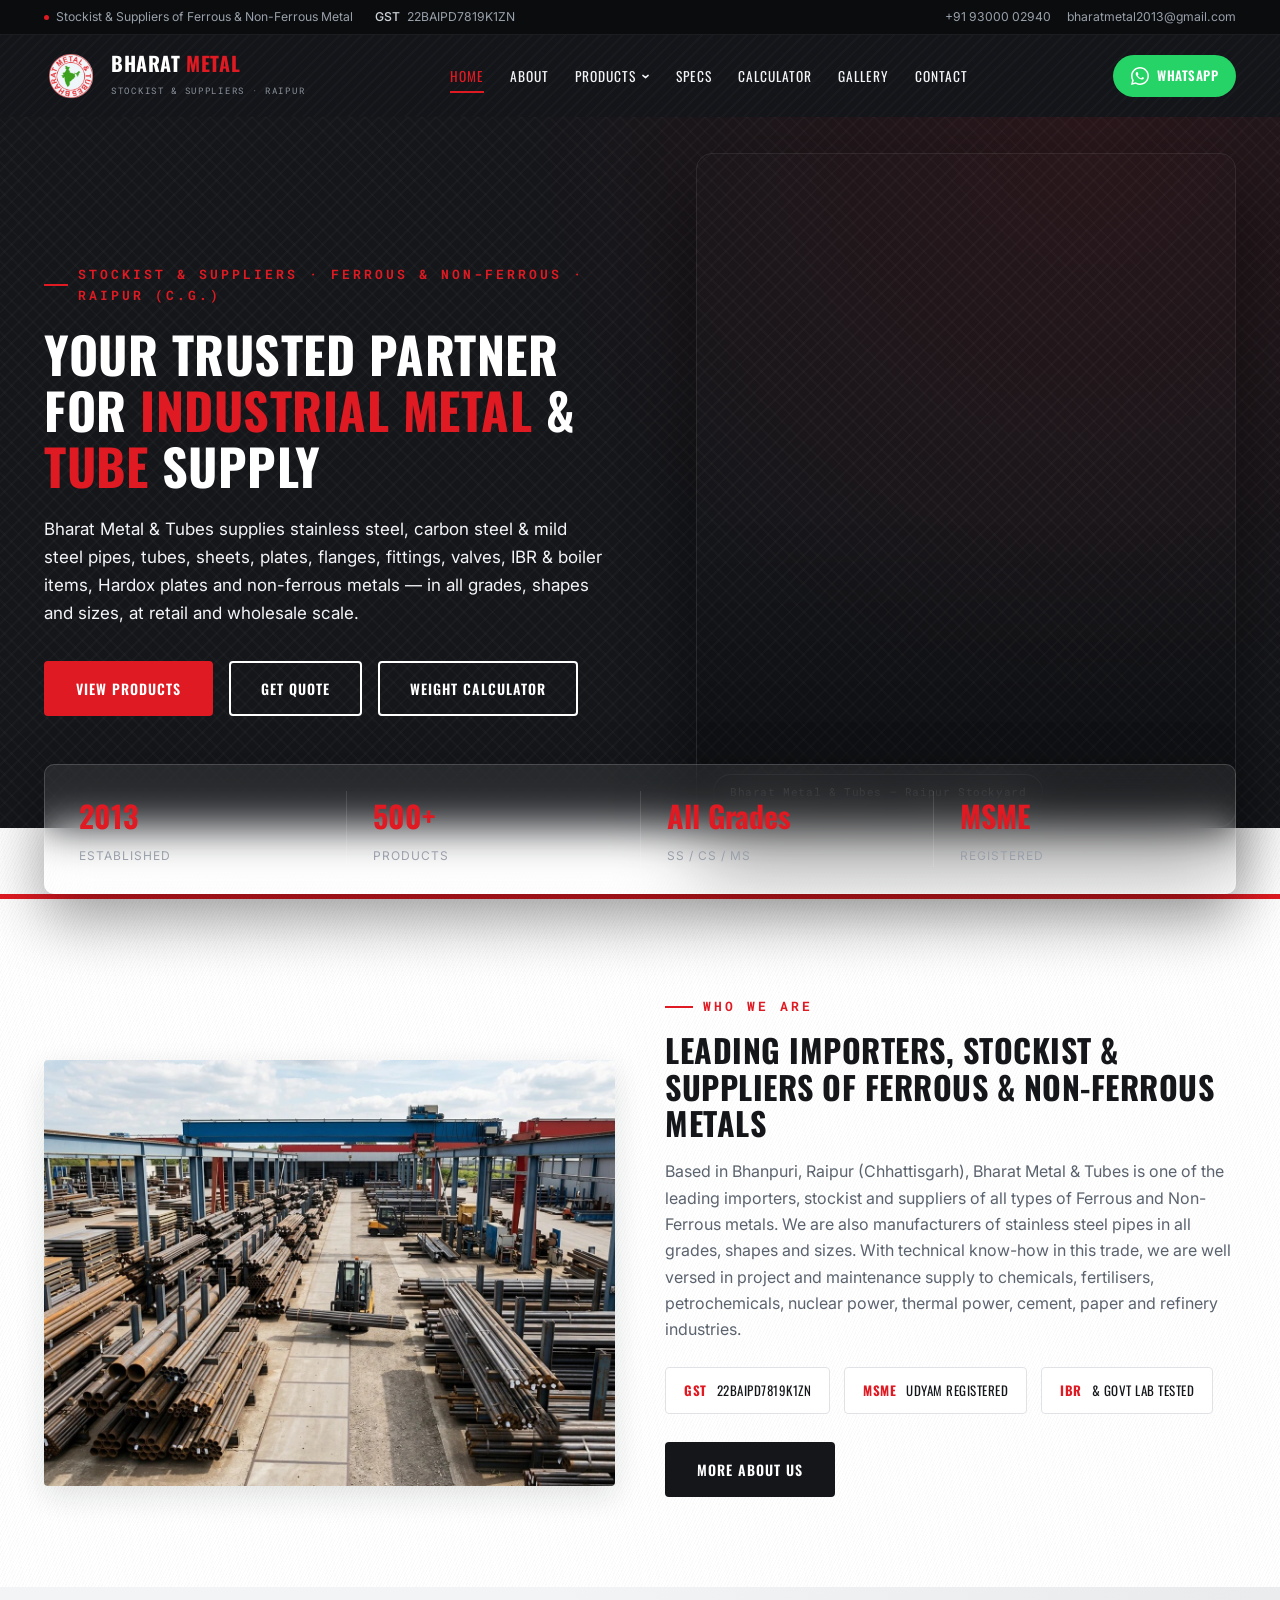
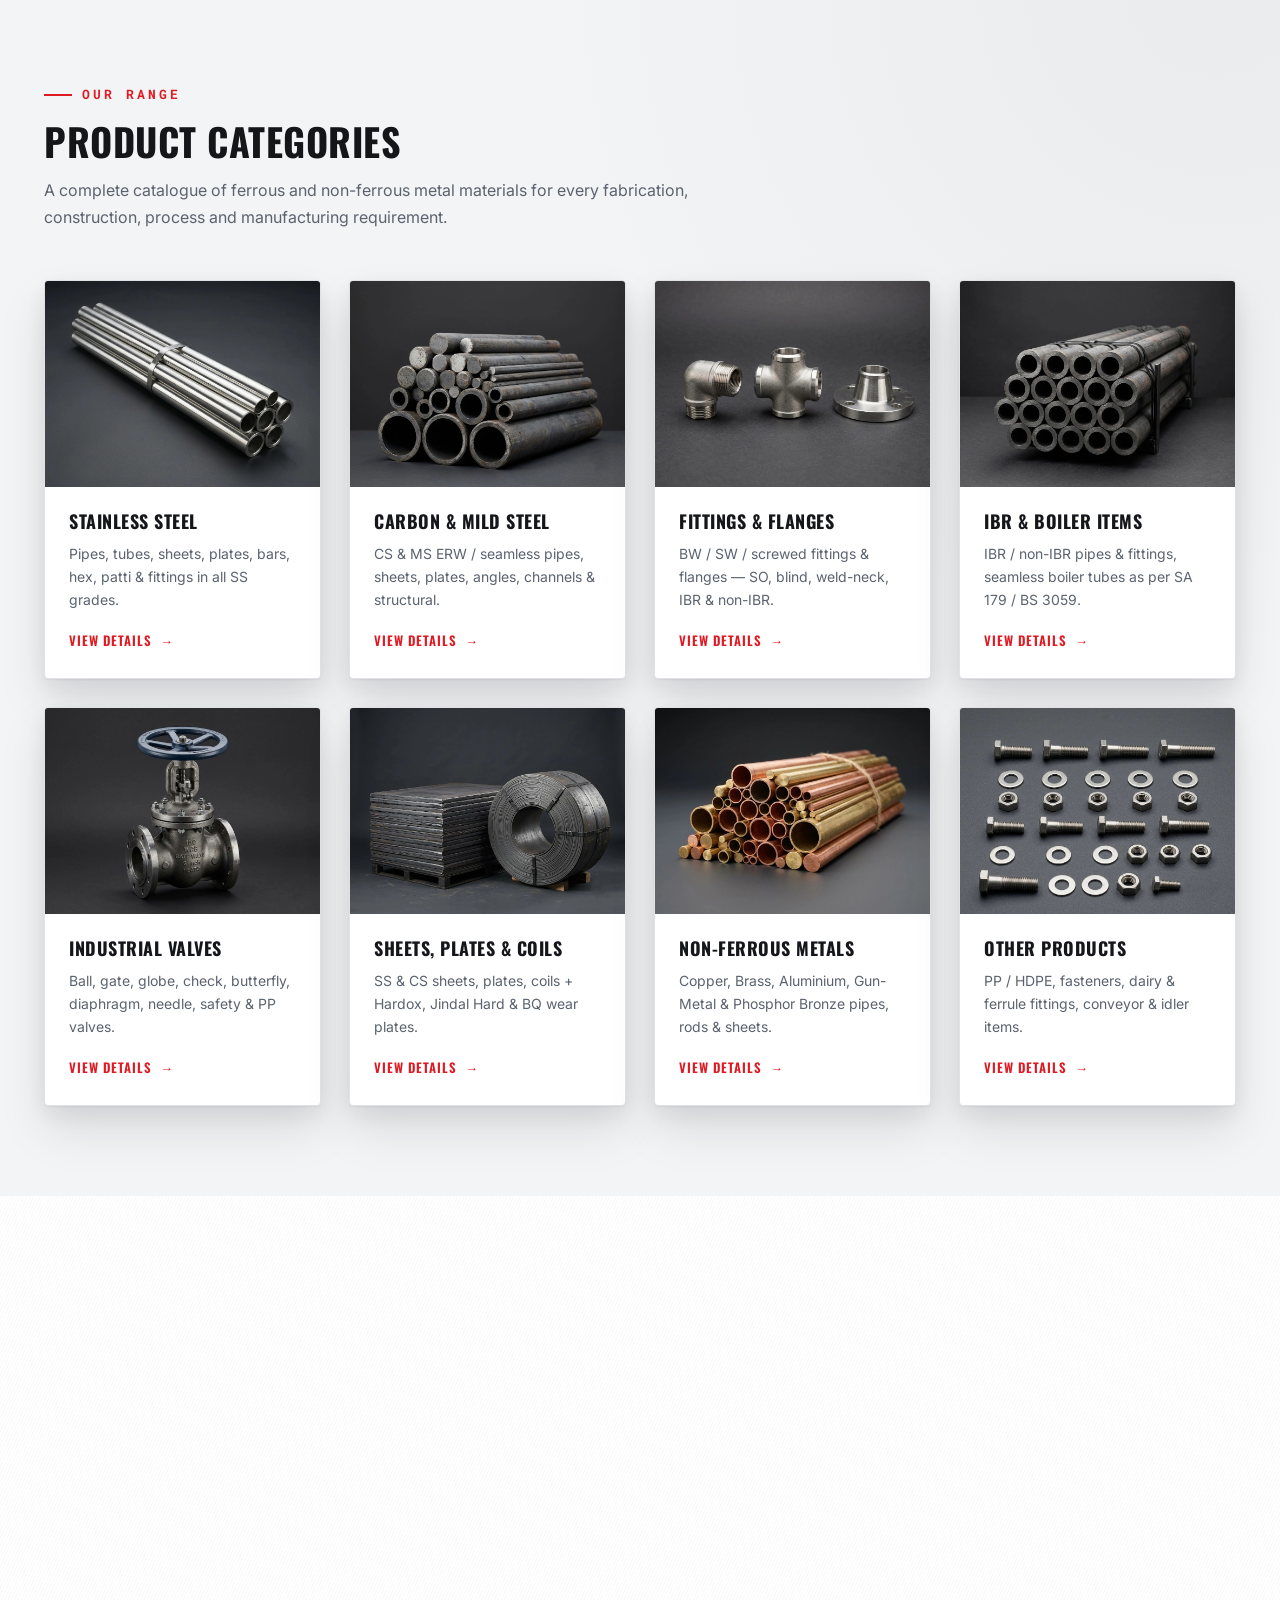
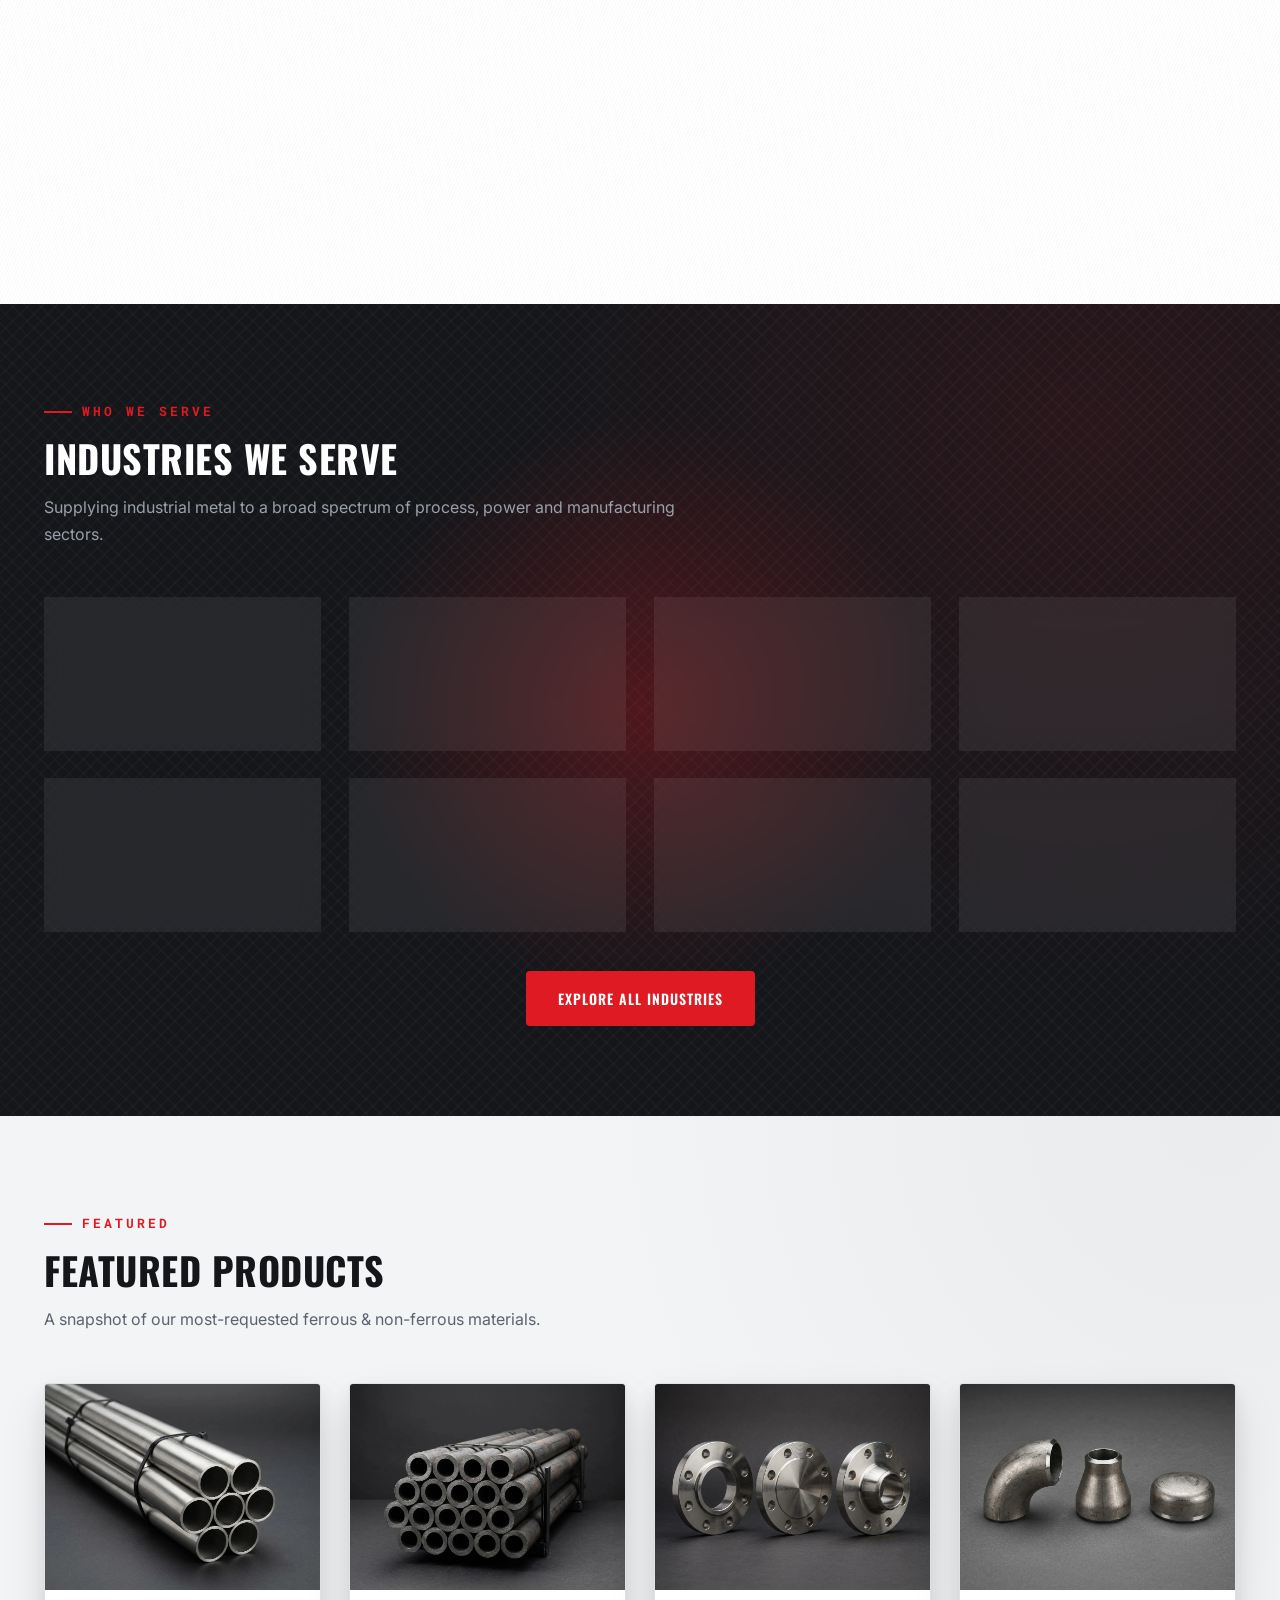
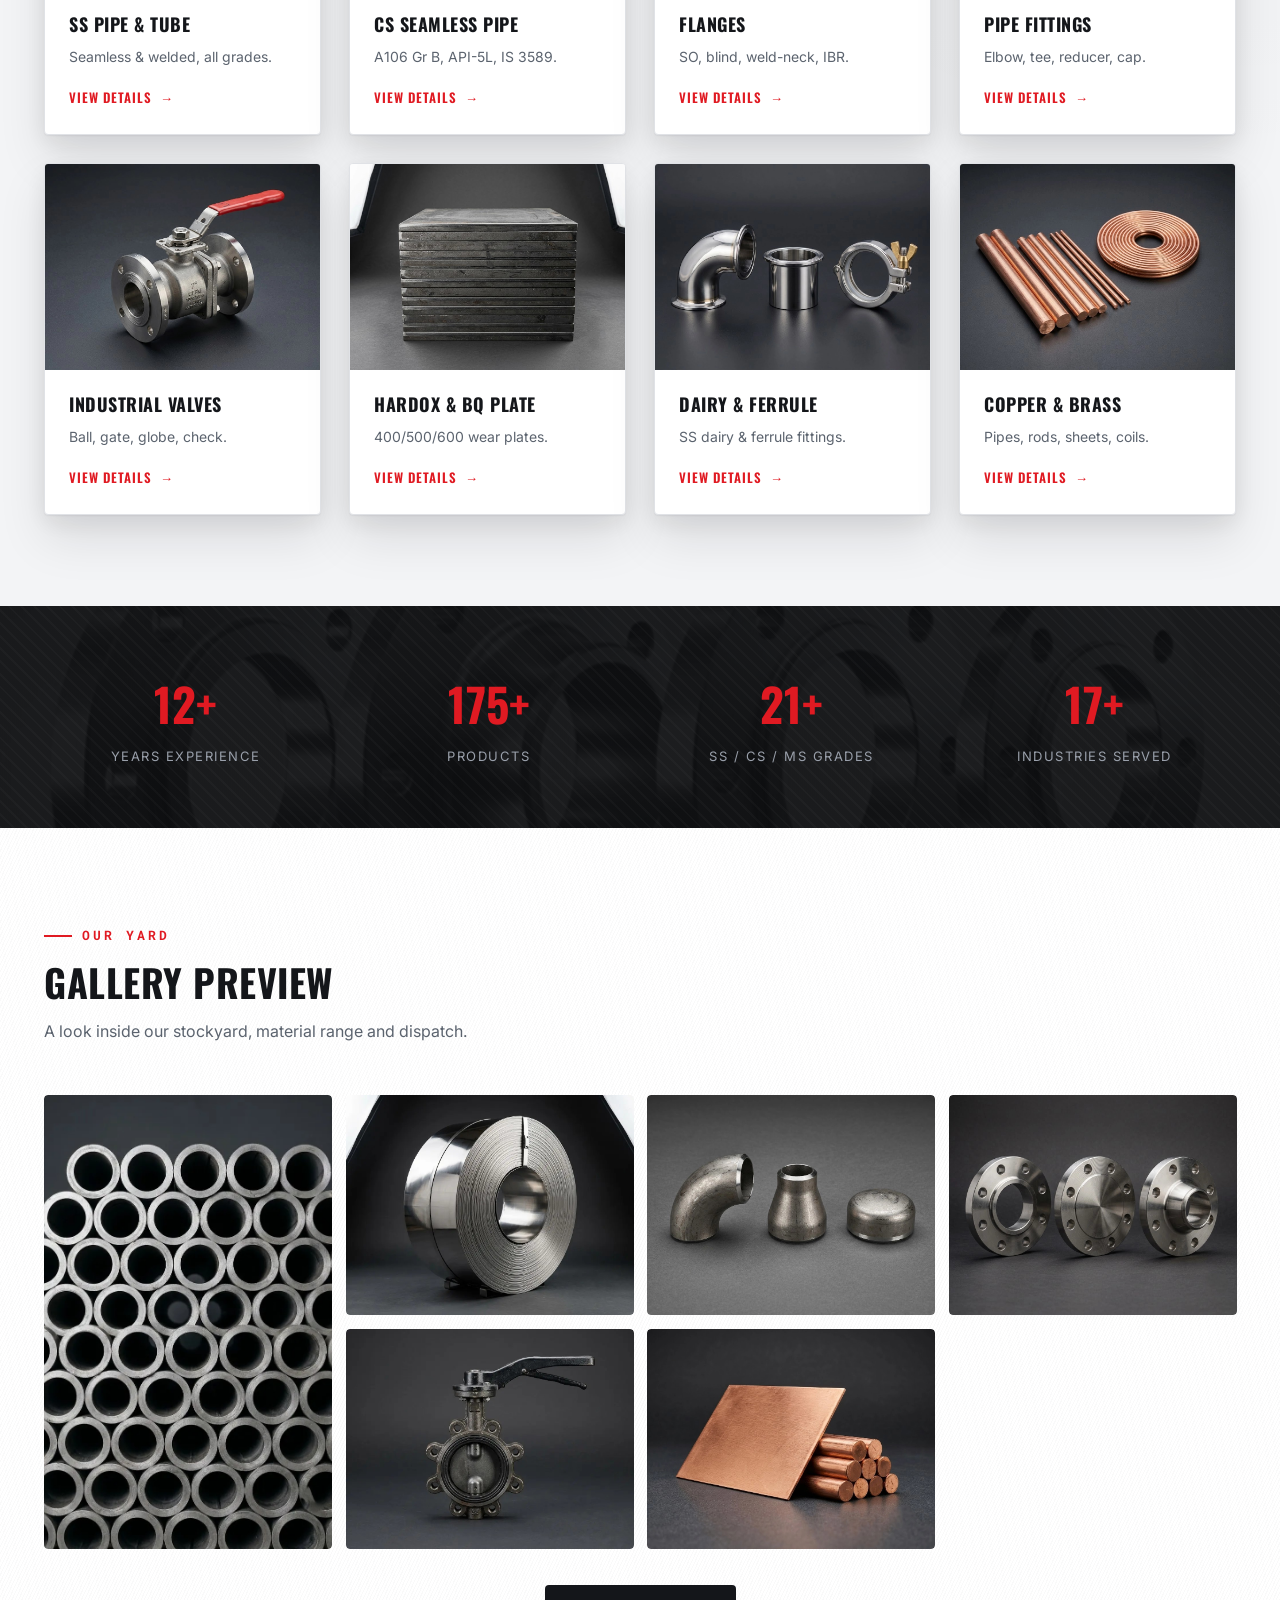
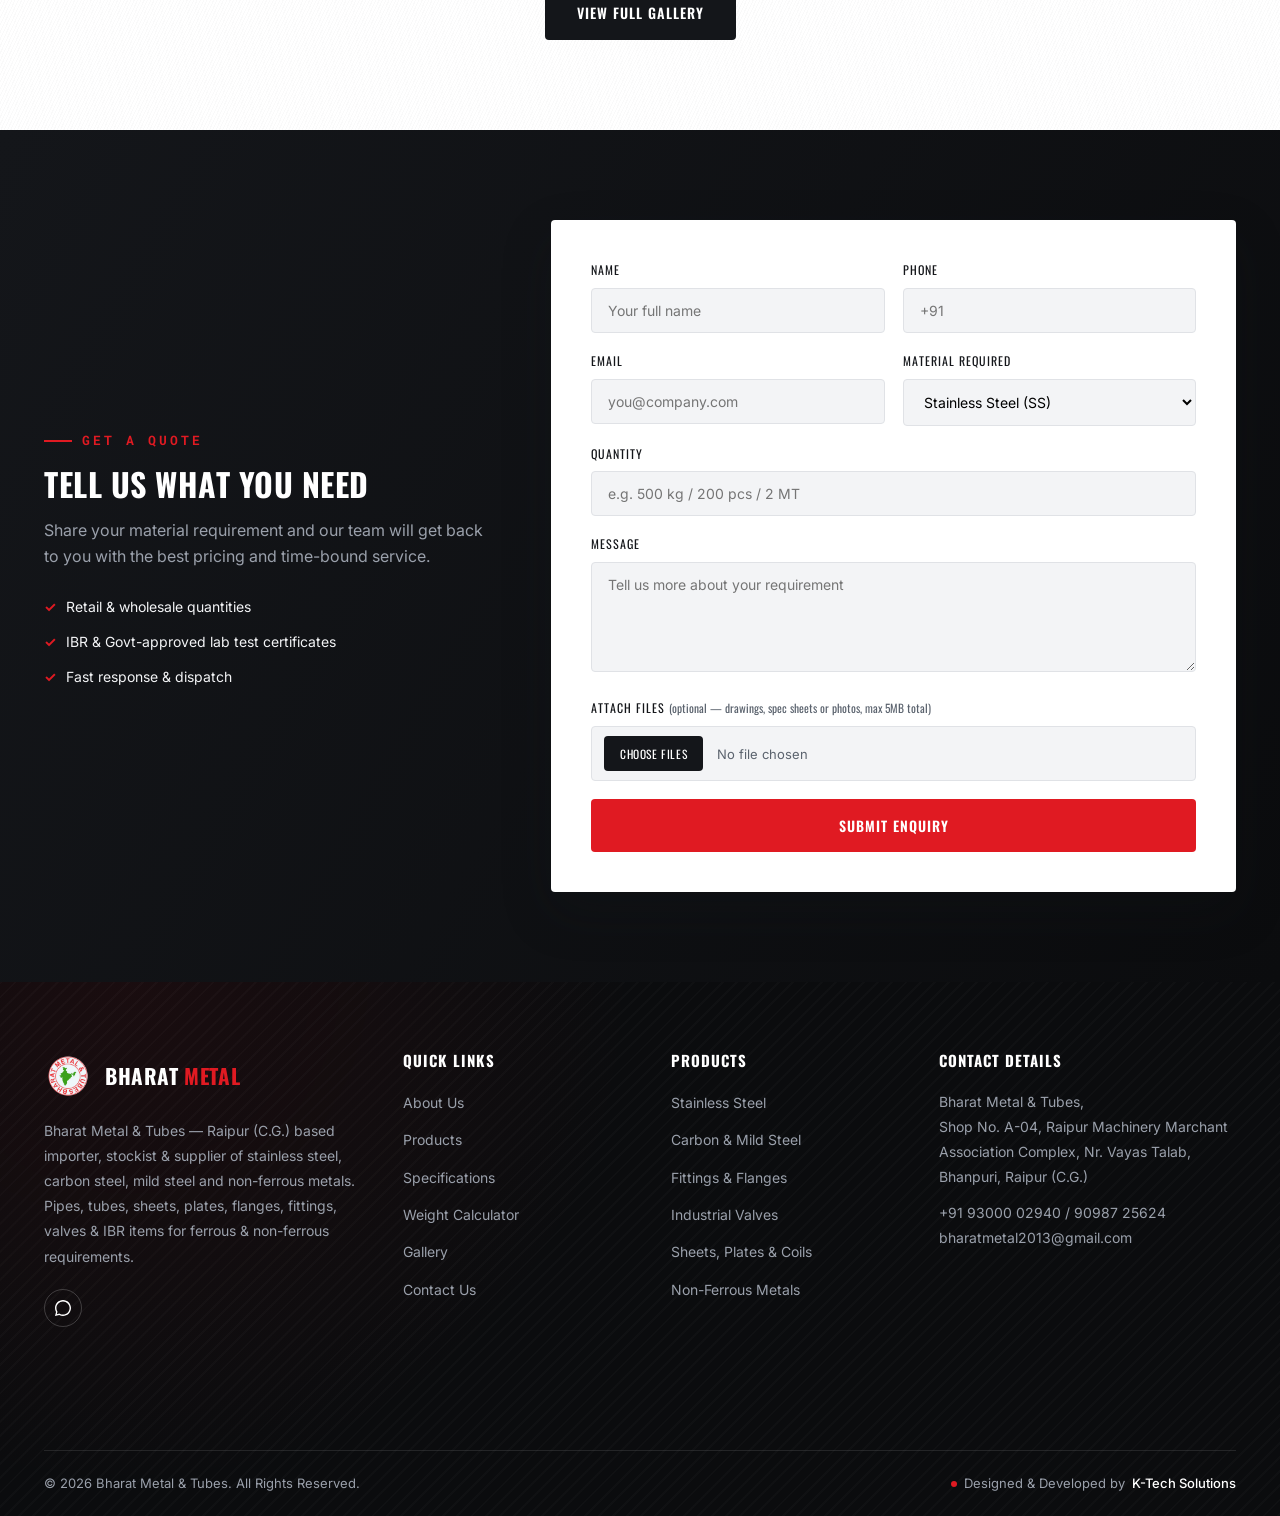
==== index.html @ 0c25f1e1 "Add link-preview tags and business structured data Sharing a page link on WhatsApp or Facebook showe" ====
<!DOCTYPE html>
<html lang="en">
<head>
<meta charset="UTF-8">
<meta name="viewport" content="width=device-width, initial-scale=1.0">
<title>Bharat Metal &amp; Tubes | Ferrous &amp; Non-Ferrous Metal Supplier in Raipur</title>
<meta name="description" content="Bharat Metal & Tubes, Raipur (C.G.) — stockist & supplier of stainless steel, carbon steel, mild steel pipes, tubes, sheets, plates, flanges, fittings, valves, IBR pipes, Hardox plates, copper, brass & aluminium. Ferrous & non-ferrous industrial raw material.">
<meta name="keywords" content="steel supplier Raipur, SS pipe Chhattisgarh, IBR pipe fitting, carbon steel pipe, MS pipe, flanges fittings Raipur, industrial valves, Hardox plate, copper brass aluminium, Bharat Metal Tubes, ferrous non-ferrous metal">

<!-- ============ CANONICAL + SOCIAL SHARE PREVIEW ============ -->
<link rel="canonical" href="https://bharatmetalandtubes.com/">
<meta property="og:type" content="website">
<meta property="og:site_name" content="Bharat Metal &amp; Tubes">
<meta property="og:locale" content="en_IN">
<meta property="og:url" content="https://bharatmetalandtubes.com/">
<meta property="og:title" content="Bharat Metal &amp; Tubes | Ferrous &amp; Non-Ferrous Metal Supplier in Raipur">
<meta property="og:description" content="Bharat Metal & Tubes, Raipur (C.G.) — stockist & supplier of stainless steel, carbon steel, mild steel pipes, tubes, sheets, plates, flanges, fittings, valves, IBR pipes, Hardox plates, copper, brass & aluminium. Ferrous & non-ferrous industrial raw material.">
<meta property="og:image" content="https://bharatmetalandtubes.com/images/og-cover.jpg">
<meta property="og:image:width" content="1200">
<meta property="og:image:height" content="630">
<meta property="og:image:alt" content="Bharat Metal &amp; Tubes — ferrous and non-ferrous metal supplier, Bhanpuri, Raipur">
<meta name="twitter:card" content="summary_large_image">
<meta name="twitter:title" content="Bharat Metal &amp; Tubes | Ferrous &amp; Non-Ferrous Metal Supplier in Raipur">
<meta name="twitter:description" content="Bharat Metal & Tubes, Raipur (C.G.) — stockist & supplier of stainless steel, carbon steel, mild steel pipes, tubes, sheets, plates, flanges, fittings, valves, IBR pipes, Hardox plates, copper, brass & aluminium. Ferrous & non-ferrous industrial raw material.">
<meta name="twitter:image" content="https://bharatmetalandtubes.com/images/og-cover.jpg">

<!-- ============ STRUCTURED DATA (Google business info) ============ -->
<script type="application/ld+json">
{
  "@context": "https://schema.org",
  "@type": "LocalBusiness",
  "@id": "https://bharatmetalandtubes.com/#business",
  "name": "Bharat Metal & Tubes",
  "alternateName": "Bharat Metal and Tubes",
  "description": "Importers, stockist and suppliers of ferrous and non-ferrous metals in Raipur, Chhattisgarh — stainless steel, carbon steel and mild steel pipes, tubes, sheets, plates, coils, pipe fittings, flanges, IBR and boiler items, industrial valves, copper, brass and aluminium.",
  "url": "https://bharatmetalandtubes.com/",
  "logo": "https://bharatmetalandtubes.com/images/logo.png",
  "image": "https://bharatmetalandtubes.com/images/og-cover.jpg",
  "telephone": [
    "+91-93000-02940",
    "+91-90987-25624"
  ],
  "email": "bharatmetal2013@gmail.com",
  "foundingDate": "2013",
  "priceRange": "$",
  "currenciesAccepted": "INR",
  "address": {
    "@type": "PostalAddress",
    "streetAddress": "Shop No. A-04, Raipur Machinery Marchant Association Complex, Nr. Vayas Talab, Bhanpuri",
    "addressLocality": "Raipur",
    "addressRegion": "Chhattisgarh",
    "postalCode": "493221",
    "addressCountry": "IN"
  },
  "openingHoursSpecification": [
    {
      "@type": "OpeningHoursSpecification",
      "dayOfWeek": [
        "Monday",
        "Tuesday",
        "Wednesday",
        "Thursday",
        "Friday",
        "Saturday"
      ],
      "opens": "09:30",
      "closes": "19:30"
    }
  ],
  "areaServed": {
    "@type": "Country",
    "name": "India"
  },
  "knowsAbout": [
    "Stainless steel pipes and tubes",
    "Carbon steel and mild steel pipes",
    "Pipe fittings and flanges",
    "IBR and boiler items",
    "Industrial valves",
    "Sheets, plates and coils",
    "Hardox wear plates",
    "Copper, brass and aluminium"
  ]
}
</script>
<script type="application/ld+json">
{
  "@context": "https://schema.org",
  "@type": "WebSite",
  "@id": "https://bharatmetalandtubes.com/#website",
  "name": "Bharat Metal & Tubes",
  "url": "https://bharatmetalandtubes.com/",
  "publisher": {
    "@id": "https://bharatmetalandtubes.com/#business"
  },
  "inLanguage": "en-IN"
}
</script>
<link rel="preconnect" href="https://fonts.googleapis.com">
<link rel="preconnect" href="https://fonts.gstatic.com" crossorigin>
<link href="https://fonts.googleapis.com/css2?family=Archivo:wght@600;700&family=Oswald:wght@400;500;600;700&family=Inter:wght@400;500;600;700&family=Roboto+Mono:wght@400;500;700&display=swap" rel="stylesheet">
<link rel="icon" href="/favicon.ico" sizes="any">
<link rel="icon" type="image/png" sizes="192x192" href="images/favicon-192.png">
<link rel="apple-touch-icon" href="images/apple-touch-icon.png">
<link rel="stylesheet" href="css/style.css?v=30">
</head>
<body>

  <div class="preloader" id="preloader">
    <div class="pl-mark">Bharat Metal</div>
    <div class="pl-tag">Stockist &amp; Suppliers &middot; Ferrous &amp; Non-Ferrous Metal</div>
    <div class="pl-line"><span id="plBar"></span></div>
  </div>
  <script>
  (function(){
    var pl = document.getElementById('preloader'); if(!pl) return;
    var root = document.documentElement;
    root.classList.add('pl-lock');
    var bar = document.getElementById('plBar'), t0 = Date.now(), done = false;
    var reduce = window.matchMedia('(prefers-reduced-motion: reduce)').matches;
    setTimeout(function(){ if(bar) bar.style.width = '55%'; }, 60);
    function finish(){
      if(done) return; done = true;
      if(bar) bar.style.width = '100%';
      setTimeout(function(){
        pl.classList.add('pl-hide');
        root.classList.remove('pl-lock');
        setTimeout(function(){ if(pl.parentNode) pl.parentNode.removeChild(pl); }, reduce ? 0 : 500);
      }, Math.max(0, 900 - (Date.now() - t0)));
    }
    window.addEventListener('load', finish);
    setTimeout(finish, 4000);
  })();
  </script>

  <nav class="navbar">
    <div class="topbar">
      <div class="topbar-inner">
        <div class="topbar-left">
          <span><i class="tb-dot"></i> Stockist &amp; Suppliers of Ferrous &amp; Non-Ferrous Metal</span>
          <span class="tb-hide"><b>GST</b> 22BAIPD7819K1ZN</span>
        </div>
        <div class="topbar-right">
          <a href="tel:+919300002940">+91 93000 02940</a>
          <a href="mailto:bharatmetal2013@gmail.com">bharatmetal2013@gmail.com</a>
        </div>
      </div>
    </div>
    <div class="nav-inner">
      <a href="index.html" class="logo">
        <div class="logo-mark"><img src="images/logo.png" alt="Bharat Metal &amp; Tubes logo"></div>
        <div>
          <span class="logo-text">Bharat <span>Metal</span></span>
          <span class="logo-sub">Stockist &amp; Suppliers &middot; Raipur</span>
        </div>
      </a>
      <div class="nav-links">
        <div class="nav-drawer-head">
          <span class="ndh-t">Menu<small>Bharat Metal &amp; Tubes</small></span>
          <button class="drawer-close" type="button" aria-label="Close menu">&times;</button>
        </div>
        <a href="index.html" class="active">Home</a>
        <a href="about.html">About</a>
        <div class="nav-item-dropdown">
          <a href="products.html">Products <svg class="nav-caret" viewBox="0 0 12 12" fill="none" stroke="currentColor" stroke-width="2" stroke-linecap="round" stroke-linejoin="round"><path d="M2.5 4.5l3.5 3 3.5-3"/></svg></a>
          <div class="nav-dropdown">
            <a href="ss-products.html">Stainless Steel</a>
            <a href="cs-ms-products.html">Carbon &amp; Mild Steel</a>
            <a href="fittings-flanges.html">Fittings &amp; Flanges</a>
            <a href="fittings-flanges.html#ibr">IBR &amp; Boiler Items</a>
            <a href="valves.html">Industrial Valves</a>
            <a href="sheets-plates.html">Sheets, Plates &amp; Coils</a>
            <a href="non-ferrous.html">Non-Ferrous Metals</a>
            <a href="other-products.html">Other Products</a>
          </div>
        </div>
        <a href="specifications.html">Specs</a>
        <a href="weight-calculator.html">Calculator</a>
        <a href="gallery.html">Gallery</a>
        <a href="contact.html">Contact</a>
        <div class="drawer-foot">
          <p>Talk to us</p>
          <a class="dcall" href="tel:+919300002940">Call +91 93000 02940</a>
        </div>
      </div>
      <div class="nav-cta">
        <a href="https://wa.me/919300002940" class="whatsapp-btn" target="_blank" rel="noopener">
          <span class="wa-icon"><svg viewBox="0 0 32 32" fill="currentColor" xmlns="http://www.w3.org/2000/svg"><path d="M16 0C7.16 0 0 7.16 0 16c0 2.82.74 5.46 2.03 7.76L0 32l8.46-2.2A15.9 15.9 0 0 0 16 32c8.84 0 16-7.16 16-16S24.84 0 16 0zm0 29.2c-2.46 0-4.78-.65-6.8-1.78l-.49-.28-5.04 1.3 1.34-4.9-.32-.5A13.18 13.18 0 0 1 2.8 16C2.8 8.71 8.71 2.8 16 2.8S29.2 8.71 29.2 16 23.29 29.2 16 29.2zm7.27-9.85c-.4-.2-2.36-1.16-2.72-1.3-.36-.13-.63-.2-.9.2-.27.4-1.03 1.3-1.27 1.56-.23.27-.46.3-.86.1-2.32-1.16-3.84-2.07-5.37-4.7-.4-.7.4-.65 1.15-2.16.13-.27.06-.5-.07-.7-.13-.2-.83-2-1.13-2.73-.3-.73-.6-.63-.83-.64-.21-.01-.46-.01-.7-.01-.24 0-.63.1-.96.46-.33.36-1.26 1.23-1.26 3 0 1.76 1.29 3.47 1.46 3.71.18.24 2.51 3.83 6.08 5.22 3.57 1.4 3.57.93 4.21.87.64-.06 2.36-.96 2.69-1.9.33-.93.33-1.73.23-1.9-.1-.16-.36-.26-.76-.46z"/></svg></span><span class="wa-text">WhatsApp</span>
        </a>
        <button class="menu-toggle" aria-label="Open menu" aria-expanded="false"><span></span><span></span><span></span></button>
      </div>
    </div>
  </nav>
  <div class="nav-overlay"></div>

  <header class="hero">
    <div class="container hero-grid">
      <div class="hero-content reveal in">
        <span class="eyebrow">Stockist &amp; Suppliers &middot; Ferrous &amp; Non-Ferrous &middot; Raipur (C.G.)</span>
        <h1>Your Trusted Partner for <span>Industrial Metal</span> &amp; <span>Tube</span> Supply</h1>
        <p>Bharat Metal &amp; Tubes supplies stainless steel, carbon steel &amp; mild steel pipes, tubes, sheets, plates, flanges, fittings, valves, IBR &amp; boiler items, Hardox plates and non-ferrous metals — in all grades, shapes and sizes, at retail and wholesale scale.</p>
        <div class="hero-btns">
          <a href="products.html" class="btn btn-orange">View Products</a>
          <a href="contact.html" class="btn btn-outline">Get Quote</a>
          <a href="weight-calculator.html" class="btn btn-outline">Weight Calculator</a>
        </div>
      </div>
      <div class="hero-visual reveal in">
        <div class="hero-slides">
          <div class="hero-slide" style="background-image:url('images/Hero Stockyardnew.jpg')"></div>
          <div class="hero-slide" style="background-image:url('images/Hero Warehousenew.jpg')"></div>
          <div class="hero-slide" style="background-image:url('images/Hero Steel Plantnew.jpg')"></div>
          <div class="hero-slide" style="background-image:url('images/Hero Pipes Closeupnew.jpg')"></div>
        </div>
        <span class="hero-caption">Bharat Metal &amp; Tubes — Raipur Stockyard</span>
      </div>
    </div>
  </header>
  <div class="floating-stats reveal in">
    <div class="container">
      <div class="hero-stats">
        <div><b>2013</b><span>Established</span></div>
        <div><b>500+</b><span>Products</span></div>
        <div><b>All Grades</b><span>SS / CS / MS</span></div>
        <div><b>MSME</b><span>Registered</span></div>
      </div>
    </div>
  </div>
  <div class="red-divider"></div>

  <!-- ABOUT INTRO -->
  <section class="section">
    <div class="container">
      <div class="pd-grid" style="align-items:center;">
        <img fetchpriority="high" class="reveal parallax-img" src="images/shope1new.jpg" alt="Bharat Metal & Tubes stock yard">
        <div class="reveal">
          <span class="eyebrow">Who We Are</span>
          <h2 style="margin-top:14px;font-size:32px;">Leading Importers, Stockist &amp; Suppliers of Ferrous &amp; Non-Ferrous Metals</h2>
          <p style="margin-top:16px;color:var(--steel);">Based in Bhanpuri, Raipur (Chhattisgarh), Bharat Metal &amp; Tubes is one of the leading importers, stockist and suppliers of all types of Ferrous and Non-Ferrous metals. We are also manufacturers of stainless steel pipes in all grades, shapes and sizes. With technical know-how in this trade, we are well versed in project and maintenance supply to chemicals, fertilisers, petrochemicals, nuclear power, thermal power, cement, paper and refinery industries.</p>
          <div class="badge-row">
            <span class="trust-badge"><b>GST</b> 22BAIPD7819K1ZN</span>
            <span class="trust-badge"><b>MSME</b> UDYAM Registered</span>
            <span class="trust-badge"><b>IBR</b> &amp; Govt Lab Tested</span>
          </div>
          <a href="about.html" class="btn btn-navy" style="margin-top:28px;">More About Us</a>
        </div>
      </div>
    </div>
  </section>

  <!-- PRODUCT CATEGORIES -->
  <section class="section section-fog">
    <div class="container">
      <div class="section-head reveal">
        <span class="eyebrow">Our Range</span>
        <h2>Product Categories</h2>
        <p>A complete catalogue of ferrous and non-ferrous metal materials for every fabrication, construction, process and manufacturing requirement.</p>
      </div>
      <div class="grid grid-4">
        <div class="card tilt-card reveal"><div class="card-img"><img loading="lazy" src="images/S S PRODUCTSnew.jpg" alt="Stainless Steel Products"></div><div class="card-body"><h3>Stainless Steel</h3><p>Pipes, tubes, sheets, plates, bars, hex, patti &amp; fittings in all SS grades.</p><a href="ss-products.html" class="card-link">View Details</a></div></div>
        <div class="card tilt-card reveal"><div class="card-img"><img loading="lazy" src="images/Carbon Steelnew.jpg" alt="Carbon & Mild Steel"></div><div class="card-body"><h3>Carbon &amp; Mild Steel</h3><p>CS &amp; MS ERW / seamless pipes, sheets, plates, angles, channels &amp; structural.</p><a href="cs-ms-products.html" class="card-link">View Details</a></div></div>
        <div class="card tilt-card reveal"><div class="card-img"><img loading="lazy" src="images/Industrial fittingnew.jpg" alt="Pipe Fittings & Flanges"></div><div class="card-body"><h3>Fittings &amp; Flanges</h3><p>BW / SW / screwed fittings &amp; flanges — SO, blind, weld-neck, IBR &amp; non-IBR.</p><a href="fittings-flanges.html" class="card-link">View Details</a></div></div>
        <div class="card tilt-card reveal"><div class="card-img"><img loading="lazy" src="images/Carbon Steel (C.S.) Pipesnew.jpg" alt="IBR Pipes & Boiler Tubes"></div><div class="card-body"><h3>IBR &amp; Boiler Items</h3><p>IBR / non-IBR pipes &amp; fittings, seamless boiler tubes as per SA 179 / BS 3059.</p><a href="fittings-flanges.html#ibr" class="card-link">View Details</a></div></div>
        <div class="card tilt-card reveal"><div class="card-img"><img loading="lazy" src="images/Industrial Valves2new.jpg" alt="Industrial Valves"></div><div class="card-body"><h3>Industrial Valves</h3><p>Ball, gate, globe, check, butterfly, diaphragm, needle, safety &amp; PP valves.</p><a href="valves.html" class="card-link">View Details</a></div></div>
        <div class="card tilt-card reveal"><div class="card-img"><img loading="lazy" src="images/SHEETS AND PLATSnew.jpg" alt="Sheets, Plates & Coils"></div><div class="card-body"><h3>Sheets, Plates &amp; Coils</h3><p>SS &amp; CS sheets, plates, coils + Hardox, Jindal Hard &amp; BQ wear plates.</p><a href="sheets-plates.html" class="card-link">View Details</a></div></div>
        <div class="card tilt-card reveal"><div class="card-img"><img loading="lazy" src="images/Non-Ferrous Metalsnew.jpg" alt="Non-Ferrous Metals"></div><div class="card-body"><h3>Non-Ferrous Metals</h3><p>Copper, Brass, Aluminium, Gun-Metal &amp; Phosphor Bronze pipes, rods &amp; sheets.</p><a href="non-ferrous.html" class="card-link">View Details</a></div></div>
        <div class="card tilt-card reveal"><div class="card-img"><img loading="lazy" src="images/FASTNERnew.jpg" alt="Other Products"></div><div class="card-body"><h3>Other Products</h3><p>PP / HDPE, fasteners, dairy &amp; ferrule fittings, conveyor &amp; idler items.</p><a href="other-products.html" class="card-link">View Details</a></div></div>
      </div>
    </div>
  </section>

  <!-- WHY CHOOSE US -->
  <section class="section">
    <div class="container">
      <div class="section-head reveal">
        <span class="eyebrow">Why Bharat Metal &amp; Tubes</span>
        <h2>Why Choose Us</h2>
        <p>Top-notch quality, affordable rates and lightning-fast service — to give our customers the best value possible.</p>
      </div>
      <div class="grid grid-4">
        <div class="feature tilt-card reveal"><div class="feature-icon"><svg viewBox="0 0 24 24" fill="none" stroke="currentColor" stroke-width="1.7" stroke-linecap="round" stroke-linejoin="round" aria-hidden="true"><path d="M12 2l9 5-9 5-9-5z"/><path d="M3 12l9 5 9-5"/><path d="M3 17l9 5 9-5"/></svg></div><div><h4>Wide Product Range</h4><p>Ferrous &amp; non-ferrous metals under one roof.</p></div></div>
        <div class="feature tilt-card reveal"><div class="feature-icon"><svg viewBox="0 0 24 24" fill="none" stroke="currentColor" stroke-width="1.7" stroke-linecap="round" stroke-linejoin="round" aria-hidden="true"><path d="M3 15L15 3l6 6L9 21z"/><path d="M6 12l2 2M9 9l2 2M12 6l2 2"/></svg></div><div><h4>All Grades &amp; Sizes</h4><p>SS 202 to 904L, Duplex, CS, MS &amp; alloys.</p></div></div>
        <div class="feature tilt-card reveal"><div class="feature-icon"><svg viewBox="0 0 24 24" fill="none" stroke="currentColor" stroke-width="1.7" stroke-linecap="round" stroke-linejoin="round" aria-hidden="true"><path d="M20.6 13.4L12 22 2 12V2h10z"/><circle cx="7" cy="7" r="1.3"/></svg></div><div><h4>Affordable Rates</h4><p>Transparent pricing for retail &amp; wholesale.</p></div></div>
        <div class="feature tilt-card reveal"><div class="feature-icon"><svg viewBox="0 0 24 24" fill="none" stroke="currentColor" stroke-width="1.7" stroke-linecap="round" stroke-linejoin="round" aria-hidden="true"><path d="M2 6h11v11H2z"/><path d="M13 9h4l4 4v4h-8z"/><circle cx="6" cy="18" r="1.7"/><circle cx="17" cy="18" r="1.7"/></svg></div><div><h4>Fast Service</h4><p>Quick dispatch &amp; time-bound supply.</p></div></div>
        <div class="feature tilt-card reveal"><div class="feature-icon"><svg viewBox="0 0 24 24" fill="none" stroke="currentColor" stroke-width="1.7" stroke-linecap="round" stroke-linejoin="round" aria-hidden="true"><path d="M12 2l8 4v6c0 5-3.4 8-8 10-4.6-2-8-5-8-10V6z"/><path d="M9 12l2 2 4-4"/></svg></div><div><h4>IBR &amp; Lab Tested</h4><p>Govt-approved lab &amp; third-party inspection.</p></div></div>
        <div class="feature tilt-card reveal"><div class="feature-icon"><svg viewBox="0 0 24 24" fill="none" stroke="currentColor" stroke-width="1.7" stroke-linecap="round" stroke-linejoin="round" aria-hidden="true"><path d="M2 21h20M4 21V11l6 4V11l6 4V7l4 3v11"/><path d="M8 18h1M13 18h1M17 18h1"/></svg></div><div><h4>Own Manufacturing</h4><p>SS pipes made in-house, all shapes &amp; sizes.</p></div></div>
        <div class="feature tilt-card reveal"><div class="feature-icon"><svg viewBox="0 0 24 24" fill="none" stroke="currentColor" stroke-width="1.7" stroke-linecap="round" stroke-linejoin="round" aria-hidden="true"><path d="M12 2l9 5-9 5-9-5z"/><path d="M3 7v10l9 5 9-5V7"/><path d="M12 12v10"/></svg></div><div><h4>Bulk &amp; Project Supply</h4><p>Repeat-order capacity for large projects.</p></div></div>
        <div class="feature tilt-card reveal"><div class="feature-icon"><svg viewBox="0 0 24 24" fill="none" stroke="currentColor" stroke-width="1.7" stroke-linecap="round" stroke-linejoin="round" aria-hidden="true"><circle cx="12" cy="9" r="6"/><path d="M8.2 13.5L7 22l5-2.5L17 22l-1.2-8.5"/></svg></div><div><h4>Trusted Since 2013</h4><p>Relationships built on reliability.</p></div></div>
      </div>
    </div>
  </section>

  <!-- INDUSTRIES -->
  <section class="section section-dark glow-section">
    <div class="container">
      <div class="section-head reveal">
        <span class="eyebrow">Who We Serve</span>
        <h2>Industries We Serve</h2>
        <p>Supplying industrial metal to a broad spectrum of process, power and manufacturing sectors.</p>
      </div>
      <div class="grid grid-4">
        <div class="industry-card reveal"><div class="ic"><svg viewBox="0 0 24 24" fill="none" stroke="currentColor" stroke-width="1.7" stroke-linecap="round" stroke-linejoin="round" aria-hidden="true"><path d="M2 21h20M4 21V11l6 4V11l6 4V7l4 3v11"/><path d="M8 18h1M13 18h1M17 18h1"/></svg></div><h4>Iron &amp; Steel Plant</h4></div>
        <div class="industry-card reveal"><div class="ic"><svg viewBox="0 0 24 24" fill="none" stroke="currentColor" stroke-width="1.7" stroke-linecap="round" stroke-linejoin="round" aria-hidden="true"><path d="M9 3h6M10 3v6l-5 9a1.6 1.6 0 0 0 1.4 2.5h11.2A1.6 1.6 0 0 0 20 18l-5-9V3"/><path d="M8 14h8"/></svg></div><h4>Chemical &amp; Fertilizer</h4></div>
        <div class="industry-card reveal"><div class="ic"><svg viewBox="0 0 24 24" fill="none" stroke="currentColor" stroke-width="1.7" stroke-linecap="round" stroke-linejoin="round" aria-hidden="true"><path d="M13 2L4 14h6l-1 8 9-12h-6z"/></svg></div><h4>Power &amp; Thermal Plant</h4></div>
        <div class="industry-card reveal"><div class="ic"><svg viewBox="0 0 24 24" fill="none" stroke="currentColor" stroke-width="1.7" stroke-linecap="round" stroke-linejoin="round" aria-hidden="true"><path d="M3 21V6l7-4v19M10 21V9l8 3v9M2 21h20M6 9h1M6 13h1M6 17h1M13 14h2M13 18h2"/></svg></div><h4>Cement Plant</h4></div>
        <div class="industry-card reveal"><div class="ic"><svg viewBox="0 0 24 24" fill="none" stroke="currentColor" stroke-width="1.7" stroke-linecap="round" stroke-linejoin="round" aria-hidden="true"><path d="M12 2s6 6.5 6 11a6 6 0 0 1-12 0c0-4.5 6-11 6-11z"/></svg></div><h4>Oil, Gas &amp; Refinery</h4></div>
        <div class="industry-card reveal"><div class="ic"><svg viewBox="0 0 24 24" fill="none" stroke="currentColor" stroke-width="1.7" stroke-linecap="round" stroke-linejoin="round" aria-hidden="true"><path d="M12 2l8 4.5v9L12 20l-8-4.5v-9z"/><path d="M4 6.5l8 4.5 8-4.5M12 11v9"/></svg></div><h4>Sugar &amp; Distilleries</h4></div>
        <div class="industry-card reveal"><div class="ic"><svg viewBox="0 0 24 24" fill="none" stroke="currentColor" stroke-width="1.7" stroke-linecap="round" stroke-linejoin="round" aria-hidden="true"><path d="M14 2H6a2 2 0 0 0-2 2v16a2 2 0 0 0 2 2h12a2 2 0 0 0 2-2V8z"/><path d="M14 2v6h6"/><path d="M8 13h8M8 17h8"/></svg></div><h4>Paper Industries</h4></div>
        <div class="industry-card reveal"><div class="ic"><svg viewBox="0 0 24 24" fill="none" stroke="currentColor" stroke-width="1.7" stroke-linecap="round" stroke-linejoin="round" aria-hidden="true"><path d="M8 2h8M9 2v3l-1 3v11a1 1 0 0 0 1 1h6a1 1 0 0 0 1-1V8l-1-3V2"/><path d="M8 10h8"/></svg></div><h4>Dairy &amp; Food</h4></div>
      </div>
      <div style="text-align:center;margin-top:40px;"><a href="about.html#industries" class="btn btn-orange">Explore All Industries</a></div>
    </div>
  </section>

  <!-- FEATURED PRODUCTS -->
  <section class="section section-fog">
    <div class="container">
      <div class="section-head reveal">
        <span class="eyebrow">Featured</span>
        <h2>Featured Products</h2>
        <p>A snapshot of our most-requested ferrous &amp; non-ferrous materials.</p>
      </div>
      <div class="grid grid-4">
        <div class="card tilt-card reveal"><div class="card-img"><img loading="lazy" src="images/SS PIPEnew.jpg" alt="SS Pipe"></div><div class="card-body"><h3>SS Pipe &amp; Tube</h3><p>Seamless &amp; welded, all grades.</p><a href="ss-products.html#ss-pipe" class="card-link">View Details</a></div></div>
        <div class="card tilt-card reveal"><div class="card-img"><img loading="lazy" src="images/Carbon Steel (C.S.) Pipesnew.jpg" alt="Carbon Steel Pipe"></div><div class="card-body"><h3>CS Seamless Pipe</h3><p>A106 Gr B, API-5L, IS 3589.</p><a href="cs-ms-products.html#cs-pipe" class="card-link">View Details</a></div></div>
        <div class="card tilt-card reveal"><div class="card-img"><img loading="lazy" src="images/Flanges mainnew.jpg" alt="Flanges"></div><div class="card-body"><h3>Flanges</h3><p>SO, blind, weld-neck, IBR.</p><a href="fittings-flanges.html#flanges" class="card-link">View Details</a></div></div>
        <div class="card tilt-card reveal"><div class="card-img"><img loading="lazy" src="images/Butt Weld Fittingsnew.jpg" alt="Butt Weld Fittings"></div><div class="card-body"><h3>Pipe Fittings</h3><p>Elbow, tee, reducer, cap.</p><a href="fittings-flanges.html#fittings" class="card-link">View Details</a></div></div>
        <div class="card tilt-card reveal"><div class="card-img"><img loading="lazy" src="images/Industrial Valvesnew.jpg" alt="Industrial Valves"></div><div class="card-body"><h3>Industrial Valves</h3><p>Ball, gate, globe, check.</p><a href="valves.html" class="card-link">View Details</a></div></div>
        <div class="card tilt-card reveal"><div class="card-img"><img loading="lazy" src="images/Platesnew.jpg" alt="Hardox Plate"></div><div class="card-body"><h3>Hardox &amp; BQ Plate</h3><p>400/500/600 wear plates.</p><a href="sheets-plates.html#hardox" class="card-link">View Details</a></div></div>
        <div class="card tilt-card reveal"><div class="card-img"><img loading="lazy" src="images/Dairy Fittingsnew.jpg" alt="Dairy Fittings"></div><div class="card-body"><h3>Dairy &amp; Ferrule</h3><p>SS dairy &amp; ferrule fittings.</p><a href="other-products.html#dairy" class="card-link">View Details</a></div></div>
        <div class="card tilt-card reveal"><div class="card-img"><img loading="lazy" src="images/Copper Materialsnew1.jpg" alt="Copper & Brass"></div><div class="card-body"><h3>Copper &amp; Brass</h3><p>Pipes, rods, sheets, coils.</p><a href="non-ferrous.html" class="card-link">View Details</a></div></div>
      </div>
    </div>
  </section>

  <!-- STATS BAND -->
  <section class="stats-band">
    <div class="container">
      <div class="stats-grid">
        <div class="stat reveal"><b data-count="12" data-suffix="+">0</b><span>Years Experience</span></div>
        <div class="stat reveal"><b data-count="500" data-suffix="+">0</b><span>Products</span></div>
        <div class="stat reveal"><b data-count="40" data-suffix="+">0</b><span>SS / CS / MS Grades</span></div>
        <div class="stat reveal"><b data-count="17" data-suffix="+">0</b><span>Industries Served</span></div>
      </div>
    </div>
  </section>

  <!-- GALLERY PREVIEW -->
  <section class="section">
    <div class="container">
      <div class="section-head reveal">
        <span class="eyebrow">Our Yard</span>
        <h2>Gallery Preview</h2>
        <p>A look inside our stockyard, material range and dispatch.</p>
      </div>
      <div class="gallery-grid">
        <a href="gallery.html" class="tall reveal gp-tile"><img loading="lazy" src="images/Seamless Pipenew.jpg" alt="Pipe stock"><span class="gp-overlay">View in Gallery</span></a>
        <a href="gallery.html" class="reveal gp-tile"><img loading="lazy" src="images/SS Coilsnew.jpg" alt="SS coils"><span class="gp-overlay">View in Gallery</span></a>
        <a href="gallery.html" class="reveal gp-tile"><img loading="lazy" src="images/Butt Weld Fittingsnew.jpg" alt="Fittings"><span class="gp-overlay">View in Gallery</span></a>
        <a href="gallery.html" class="reveal gp-tile"><img loading="lazy" src="images/Flanges mainnew.jpg" alt="Flanges"><span class="gp-overlay">View in Gallery</span></a>
        <a href="gallery.html" class="reveal gp-tile"><img loading="lazy" src="images/Industrial Valves1new.jpg" alt="Valves"><span class="gp-overlay">View in Gallery</span></a>
        <a href="gallery.html" class="reveal gp-tile"><img loading="lazy" src="images/Copper Materials1new.jpg" alt="Copper"><span class="gp-overlay">View in Gallery</span></a>
      </div>
      <div style="text-align:center;margin-top:36px;"><a href="gallery.html" class="btn btn-navy">View Full Gallery</a></div>
    </div>
  </section>

  <!-- ENQUIRY -->
  <section class="section inquiry-section">
    <div class="container">
      <div class="inquiry-grid">
        <div class="reveal">
          <span class="eyebrow">Get a Quote</span>
          <h2 style="margin-top:14px;font-size:32px;">Tell Us What You Need</h2>
          <p>Share your material requirement and our team will get back to you with the best pricing and time-bound service.</p>
          <ul class="inquiry-points">
            <li>Retail &amp; wholesale quantities</li>
            <li>IBR &amp; Govt-approved lab test certificates</li>
            <li>Fast response &amp; dispatch</li>
          </ul>
        </div>
        <form class="form-card reveal" data-inquiry>
          <input type="hidden" name="_subject">
          <input type="hidden" name="_template" value="table">
          <input type="hidden" name="_captcha" value="false">
          <div class="form-grid">
            <div><label>Name</label><input type="text" name="Name" placeholder="Your full name" required></div>
            <div><label>Phone</label><input type="tel" name="Phone" placeholder="+91" required></div>
            <div><label>Email</label><input type="email" name="Email" placeholder="you@company.com"></div>
            <div><label>Material Required</label><select name="Material"><option>Stainless Steel (SS)</option><option>Carbon / Mild Steel</option><option>Pipe Fittings &amp; Flanges</option><option>IBR &amp; Boiler Items</option><option>Industrial Valves</option><option>Sheets, Plates &amp; Coils</option><option>Non-Ferrous (Cu / Brass / Alu)</option><option>Other Products</option></select></div>
            <div class="full"><label>Quantity</label><input type="text" name="Quantity" placeholder="e.g. 500 kg / 200 pcs / 2 MT"></div>
            <div class="full"><label>Message</label><textarea name="Message" placeholder="Tell us more about your requirement"></textarea></div>
            <div class="full"><label>Attach Files <span class="lbl-hint">(optional &mdash; drawings, spec sheets or photos, max 5MB total)</span></label><input type="file" name="Attachment" class="file-input" accept=".pdf,.jpg,.jpeg,.png,.webp,.doc,.docx,.xls,.xlsx" multiple></div>
            <div class="full"><button type="submit" class="btn btn-orange btn-block">Submit Enquiry</button></div>
          </div>
        </form>
      </div>
    </div>
  </section>

  <footer class="footer">
    <div class="container">
      <div class="footer-grid">
        <div>
          <a href="index.html" class="logo" style="margin-bottom:18px;display:inline-flex;">
            <div class="logo-mark"><img src="images/logo.png" alt="Bharat Metal &amp; Tubes logo"></div>
            <span class="logo-text">Bharat <span>Metal</span></span>
          </a>
          <p>Bharat Metal &amp; Tubes — Raipur (C.G.) based importer, stockist &amp; supplier of stainless steel, carbon steel, mild steel and non-ferrous metals. Pipes, tubes, sheets, plates, flanges, fittings, valves &amp; IBR items for ferrous &amp; non-ferrous requirements.</p>
          <div class="footer-social">
            <a href="https://wa.me/919300002940" aria-label="WhatsApp"><svg viewBox="0 0 32 32" fill="currentColor" width="16" height="16"><path d="M16 0C7.16 0 0 7.16 0 16c0 2.82.74 5.46 2.03 7.76L0 32l8.46-2.2A15.9 15.9 0 0 0 16 32c8.84 0 16-7.16 16-16S24.84 0 16 0zm0 29.2c-2.46 0-4.78-.65-6.8-1.78l-.49-.28-5.04 1.3 1.34-4.9-.32-.5A13.18 13.18 0 0 1 2.8 16C2.8 8.71 8.71 2.8 16 2.8S29.2 8.71 29.2 16 23.29 29.2 16 29.2z"/></svg></a>
          </div>
        </div>
        <div>
          <h4>Quick Links</h4>
          <ul>
            <li><a href="about.html">About Us</a></li>
            <li><a href="products.html">Products</a></li>
            <li><a href="specifications.html">Specifications</a></li>
            <li><a href="weight-calculator.html">Weight Calculator</a></li>
            <li><a href="gallery.html">Gallery</a></li>
            <li><a href="contact.html">Contact Us</a></li>
          </ul>
        </div>
        <div>
          <h4>Products</h4>
          <ul>
            <li><a href="ss-products.html">Stainless Steel</a></li>
            <li><a href="cs-ms-products.html">Carbon &amp; Mild Steel</a></li>
            <li><a href="fittings-flanges.html">Fittings &amp; Flanges</a></li>
            <li><a href="valves.html">Industrial Valves</a></li>
            <li><a href="sheets-plates.html">Sheets, Plates &amp; Coils</a></li>
            <li><a href="non-ferrous.html">Non-Ferrous Metals</a></li>
          </ul>
        </div>
        <div>
          <h4>Contact Details</h4>
          <p>Bharat Metal &amp; Tubes,<br>Shop No. A-04, Raipur Machinery Marchant Association Complex, Nr. Vayas Talab, Bhanpuri, Raipur (C.G.)</p>
          <p style="margin-top:10px;">+91 93000 02940 / 90987 25624<br>bharatmetal2013@gmail.com</p>
          <iframe class="map-frame" src="https://www.google.com/maps?q=Bhanpuri%2C+Raipur%2C+Chhattisgarh%2C+India&amp;output=embed" height="150" loading="lazy" referrerpolicy="no-referrer-when-downgrade" allowfullscreen title="Bharat Metal &amp; Tubes location, Bhanpuri, Raipur"></iframe>
        </div>
      </div>
      <div class="footer-bottom">
        <span>&copy; 2026 Bharat Metal &amp; Tubes. All Rights Reserved.</span>
        <span class="credit"><i class="kt-spark"></i>Designed &amp; Developed by <a href="karan.html" target="_blank" rel="noopener">K-Tech Solutions</a></span>
      </div>
    </div>
  </footer>
  <div class="send-modal" id="sendModal" role="dialog" aria-modal="true" aria-labelledby="sendTitle">
    <div class="send-box">
      <div class="send-head">
        <button class="send-close" type="button" aria-label="Close">&times;</button>
        <h3 id="sendTitle">Almost done</h3>
        <p>Your enquiry is ready and already written out. Just pick how you'd like to send it.</p>
      </div>
      <div class="send-opts">
        <button class="send-opt" type="button" data-send="whatsapp">
          <span class="so-ic so-wa"><svg viewBox="0 0 32 32" fill="currentColor"><path d="M16 0C7.16 0 0 7.16 0 16c0 2.82.74 5.46 2.03 7.76L0 32l8.46-2.2A15.9 15.9 0 0 0 16 32c8.84 0 16-7.16 16-16S24.84 0 16 0zm0 29.2c-2.46 0-4.78-.65-6.8-1.78l-.49-.28-5.04 1.3 1.34-4.9-.32-.5A13.18 13.18 0 0 1 2.8 16C2.8 8.71 8.71 2.8 16 2.8S29.2 8.71 29.2 16 23.29 29.2 16 29.2z"/></svg></span>
          <span class="so-tx"><b>Send on WhatsApp</b><small>Fastest reply &middot; opens ready to send</small></span>
        </button>
        <button class="send-opt" type="button" data-send="gmail">
          <span class="so-ic so-mail"><svg viewBox="0 0 24 24" fill="none" stroke="currentColor" stroke-width="2" stroke-linecap="round" stroke-linejoin="round"><path d="M4 4h16c1.1 0 2 .9 2 2v12c0 1.1-.9 2-2 2H4c-1.1 0-2-.9-2-2V6c0-1.1.9-2 2-2z"/><polyline points="22,6 12,13 2,6"/></svg></span>
          <span class="so-tx"><b>Send via Gmail</b><small>Opens in your browser &middot; no mail app needed</small></span>
        </button>
        <button class="send-opt" type="button" data-send="email">
          <span class="so-ic so-app"><svg viewBox="0 0 24 24" fill="none" stroke="currentColor" stroke-width="2" stroke-linecap="round" stroke-linejoin="round"><rect x="2" y="4" width="20" height="16" rx="2"/><path d="M2 8l10 6 10-6"/></svg></span>
          <span class="so-tx"><b>Open in my email app</b><small>Outlook, Mail or your default app</small></span>
        </button>
        <button class="send-opt" type="button" data-send="copy">
          <span class="so-ic so-copy"><svg viewBox="0 0 24 24" fill="none" stroke="currentColor" stroke-width="2" stroke-linecap="round" stroke-linejoin="round"><rect x="9" y="9" width="13" height="13" rx="2"/><path d="M5 15H4a2 2 0 0 1-2-2V4a2 2 0 0 1 2-2h9a2 2 0 0 1 2 2v1"/></svg></span>
          <span class="so-tx"><b>Copy the details</b><small>Paste it wherever you like</small></span>
        </button>
      </div>
      <p class="send-note">Nothing is sent automatically &mdash; you always press send yourself.<br>We usually reply within a few working hours.</p>
    </div>
  </div>
  <script src="js/script.js?v=11"></script>
</body>
</html>
---- css/style.css ----
/* ===========================================================
   BHARAT METAL & TUBES — Industrial Metal Supplier Website
   Palette: Brand Red #E01A22 | Charcoal #14161A | Steel Grey | Fog | White
   Display: Oswald | Body: Inter | Data: Roboto Mono
   NOTE: internal var names --navy/--orange kept for structure;
         their VALUES are charcoal + brand-red for this theme.
=========================================================== */

:root{
  --navy:#14161A;        /* charcoal (dark surfaces / headings) */
  --navy-deep:#0B0C0E;   /* near-black */
  --steel:#5B636E;       /* body grey */
  --steel-light:#9AA0AB;
  --fog:#F3F4F6;
  --fog-dark:#E0E2E6;
  --white:#FFFFFF;
  --orange:#E01A22;      /* BRAND RED (primary accent) */
  --orange-dark:#B3141B;
  --text:#171A1F;
  --radius:4px;
  --shadow:0 10px 30px rgba(20,22,26,0.12);
  --shadow-lg:0 20px 50px rgba(20,22,26,0.22);
  --container:1240px;
}

*{margin:0;padding:0;box-sizing:border-box;}
html{scroll-behavior:smooth;overflow-x:hidden;}
[id]{scroll-margin-top:130px;}
body{
  font-family:'Inter',sans-serif;
  color:var(--text);
  background:var(--white);
  line-height:1.65;
  overflow-x:hidden;
}
img{max-width:100%;display:block;}
a{text-decoration:none;color:inherit;}
ul{list-style:none;}
.container{max-width:var(--container);margin:0 auto;padding:0 24px;}

/* ============ PRELOADER — Polished Metal Wordmark ============ */
.preloader{
  position:fixed;inset:0;z-index:4000;background:#0f1417;
  display:flex;flex-direction:column;align-items:center;justify-content:center;
  opacity:1;transition:opacity .5s ease;
}
.preloader.pl-hide{opacity:0;}
html.pl-lock,html.pl-lock body{overflow:hidden;}

.pl-mark{
  font-family:'Archivo','Oswald',sans-serif;font-weight:700;
  font-size:clamp(26px,6.2vw,58px);letter-spacing:0.16em;text-transform:uppercase;
  color:#39434b;white-space:nowrap;line-height:1;
  background-image:linear-gradient(100deg,
     #39434b 0%,#39434b 38%,#ffffff 50%,#eaf0f4 55%,#39434b 66%,#39434b 100%);
  background-size:250% 100%;background-position:100% 0;
  -webkit-background-clip:text;background-clip:text;
  -webkit-text-fill-color:transparent;
  animation:pl-shimmer 2.2s linear infinite;
}
@keyframes pl-shimmer{from{background-position:100% 0;}to{background-position:-150% 0;}}

.pl-tag{
  margin-top:18px;font-family:'Inter',sans-serif;font-size:11px;font-weight:500;
  letter-spacing:0.3em;text-transform:uppercase;color:#5d6a73;text-align:center;padding:0 20px;
}
.pl-line{position:absolute;left:0;bottom:0;width:100%;height:2px;background:rgba(255,255,255,0.07);}
.pl-line span{display:block;height:100%;width:0;background:#e2231a;transition:width .45s ease;}

@media (prefers-reduced-motion: reduce){
  .pl-mark{animation:none;background-image:none;-webkit-text-fill-color:#8b959d;color:#8b959d;}
  .preloader{transition:none;}
}

/* ============ METALLIC 3D LOGO TEXT ============ */
.metal-text{
  background:linear-gradient(115deg,#7d8995 0%,#ffffff 22%,#c9d2da 40%,#5e6975 55%,#ffffff 75%,#7d8995 100%);
  background-size:220% auto;-webkit-background-clip:text;background-clip:text;color:transparent;
  text-shadow:0 1px 0 rgba(255,255,255,.35),0 2px 3px rgba(0,0,0,.55);
  animation:metal-shine 5s linear infinite;font-weight:600;
}
@keyframes metal-shine{0%{background-position:0% center;}100%{background-position:220% center;}}

.reveal{transition-delay:var(--stagger-delay,0ms);}

h1,h2,h3,h4{font-family:'Oswald',sans-serif;text-transform:uppercase;letter-spacing:0.5px;color:var(--navy);line-height:1.15;}
.eyebrow{
  font-family:'Roboto Mono',monospace;font-size:13px;letter-spacing:3px;text-transform:uppercase;
  color:var(--orange);font-weight:700;display:inline-flex;align-items:center;gap:10px;
}
.eyebrow::before{content:"";width:28px;height:2px;background:var(--orange);display:inline-block;}

.section{padding:90px 0;}
.section-tight{padding:60px 0;}
.section-dark{background:var(--navy);color:var(--fog);}
.section-dark h2,.section-dark h3{color:var(--white);}
.section-fog{background:var(--fog);}

.section-head{max-width:680px;margin-bottom:50px;}
.section-head h2{font-size:38px;margin-top:14px;}
.section-head p{color:var(--steel);margin-top:14px;font-size:16px;}
.section-dark .section-head p{color:var(--steel-light);}
.center{text-align:center;margin-left:auto;margin-right:auto;}

/* divider - rolled steel stripe */
.steel-divider{height:14px;width:100%;background:repeating-linear-gradient(135deg,var(--steel) 0 6px,var(--navy-deep) 6px 12px);opacity:0.9;}
.red-divider{height:5px;width:100%;background:var(--orange);}

/* ============ BUTTONS ============ */
.btn{
  display:inline-flex;align-items:center;gap:10px;font-family:'Oswald',sans-serif;
  text-transform:uppercase;letter-spacing:1px;font-size:14px;font-weight:600;
  padding:14px 30px;border-radius:var(--radius);border:2px solid transparent;cursor:pointer;transition:all .25s ease;
}
.btn-orange{background:var(--orange);color:var(--white);}
.btn-orange:hover{background:var(--orange-dark);transform:translateY(-2px);box-shadow:var(--shadow);}
.btn-outline{border-color:var(--white);color:var(--white);}
.btn-outline:hover{background:var(--white);color:var(--navy);transform:translateY(-2px);}
.btn-navy{background:var(--navy);color:var(--white);}
.btn-navy:hover{background:var(--navy-deep);transform:translateY(-2px);}
.btn-block{width:100%;justify-content:center;}

/* ============ PREMIUM TEXTURES ============ */
body{background-image:repeating-linear-gradient(115deg,rgba(20,22,26,0.022) 0px,rgba(20,22,26,0.022) 1px,transparent 1px,transparent 3px);}
.section-dark{
  position:relative;background-color:var(--navy);
  background-image:
    radial-gradient(circle at 85% 15%,rgba(224,26,34,0.10),transparent 45%),
    repeating-linear-gradient(135deg,rgba(255,255,255,0.025) 0 2px,transparent 2px 10px),
    repeating-linear-gradient(45deg,rgba(255,255,255,0.018) 0 2px,transparent 2px 10px);
}
.stats-band{position:relative;}
.stats-band::before{content:"";position:absolute;inset:0;background-image:repeating-linear-gradient(45deg,rgba(255,255,255,0.025) 0 2px,transparent 2px 9px);pointer-events:none;}

/* --- ambient glow / cursor spotlight (Industries section) ---
   mobile: always-on slow drift via background-position keyframes.
   desktop: JS pauses the drift and drives the position from the cursor. */
.glow-section{position:relative;overflow:hidden;isolation:isolate;}
.glow-section::before{
  content:"";position:absolute;inset:-20%;z-index:0;pointer-events:none;
  background:radial-gradient(circle 420px at center,rgba(224,26,34,0.28),transparent 70%);
  background-repeat:no-repeat;
  animation:glowDrift 12s ease-in-out infinite;
}
@keyframes glowDrift{
  0%,100%{background-position:15% 20%;}
  50%{background-position:85% 65%;}
}
.glow-section.glow-manual::before{
  animation-play-state:paused;
  background-position:var(--gx,50%) var(--gy,50%);
}
.glow-section > .container{position:relative;z-index:1;}
.card{position:relative;}
.card::after{content:"";position:absolute;top:0;right:0;width:26px;height:26px;background:linear-gradient(135deg,transparent 50%,rgba(224,26,34,0.18) 50%);opacity:0;transition:opacity .3s ease;}
.card:hover::after{opacity:1;}
.section-fog{background-color:var(--fog);background-image:radial-gradient(circle at 95% 0%,rgba(20,22,26,0.04),transparent 40%);}

/* ============ NAVBAR ============ */
.navbar{
  position:fixed;top:0;left:0;right:0;z-index:1000;
  background-color:rgba(20,22,26,0.97);
  background-image:repeating-linear-gradient(135deg,rgba(255,255,255,0.02) 0 2px,transparent 2px 8px);
  transition:padding .25s ease,background-color .3s ease,backdrop-filter .3s ease;
}
.navbar.scrolled{
  background-color:rgba(20,22,26,0.55);
  backdrop-filter:blur(16px);-webkit-backdrop-filter:blur(16px);
}
.nav-inner{display:flex;align-items:center;justify-content:space-between;padding:14px 24px;max-width:var(--container);margin:0 auto;}
.logo{display:flex;align-items:center;gap:13px;}
.logo-mark{
  width:52px;height:52px;border-radius:50%;flex:none;
  display:flex;align-items:center;justify-content:center;
  background:var(--white);border:2.5px solid var(--orange);
  box-shadow:0 4px 14px rgba(0,0,0,0.35);
}
.logo-mark svg{width:30px;height:30px;color:var(--orange);}
.logo-text{font-family:'Oswald',sans-serif;font-weight:700;color:var(--white);font-size:21px;letter-spacing:0.5px;text-transform:uppercase;line-height:1;}
.logo-text span{color:var(--orange);}
.logo-sub{display:block;font-family:'Roboto Mono',monospace;font-size:9.5px;letter-spacing:1.5px;color:var(--steel-light);text-transform:uppercase;margin-top:4px;}
.footer .logo-mark{width:46px;height:46px;}
.footer .logo-mark svg{width:26px;height:26px;}

.nav-links{display:flex;align-items:center;gap:26px;}
.nav-links a{font-family:'Oswald',sans-serif;font-size:13.5px;letter-spacing:1px;text-transform:uppercase;color:var(--fog);position:relative;padding:6px 0;}
.nav-links a::after{content:"";position:absolute;bottom:0;left:0;width:0;height:2px;background:var(--orange);transition:width .25s ease;}
.nav-links a:hover::after,.nav-links a.active::after{width:100%;}
.nav-links a.active{color:var(--orange);}

/* --- Products hover dropdown (desktop/mouse only) --- */
.nav-item-dropdown{position:relative;}
.nav-item-dropdown > a{display:inline-flex;align-items:center;gap:5px;}
.nav-caret{width:9px;height:9px;flex:none;transition:transform .25s ease;}
.nav-dropdown{
  position:absolute;top:100%;left:50%;z-index:1001;
  transform:translateX(-50%) translateY(8px);
  min-width:230px;padding:8px;margin-top:14px;
  background:rgba(20,22,26,0.97);backdrop-filter:blur(16px);-webkit-backdrop-filter:blur(16px);
  border:1px solid rgba(255,255,255,0.1);border-radius:10px;
  box-shadow:0 24px 50px rgba(0,0,0,0.45);
  opacity:0;visibility:hidden;pointer-events:none;
  transition:opacity .2s ease,transform .2s ease,visibility .2s;
}
.nav-dropdown a{
  display:block;padding:10px 14px;border-radius:6px;
  font-family:'Oswald',sans-serif;font-size:12.5px;letter-spacing:.6px;
  text-transform:none;color:var(--fog);white-space:nowrap;
}
.nav-dropdown a::after{display:none;}
.nav-dropdown a:hover{background:rgba(224,26,34,0.16);color:var(--orange);}
@media (hover:hover) and (pointer:fine){
  .nav-item-dropdown:hover .nav-dropdown{
    opacity:1;visibility:visible;pointer-events:auto;transform:translateX(-50%) translateY(0);
  }
  .nav-item-dropdown:hover .nav-caret{transform:rotate(180deg);}
}

.nav-cta{display:flex;align-items:center;gap:14px;}
.whatsapp-btn{display:flex;align-items:center;gap:8px;background:#25D366;color:var(--white);padding:10px 18px;border-radius:30px;font-family:'Oswald',sans-serif;font-size:13px;letter-spacing:0.5px;text-transform:uppercase;font-weight:600;}
.whatsapp-btn:hover{background:#1ebc59;}
.wa-icon{display:flex;width:18px;height:18px;flex:none;}
.wa-icon svg{width:100%;height:100%;display:block;}

.menu-toggle{display:none;flex-direction:column;gap:5px;cursor:pointer;background:none;border:none;padding:10px;margin:-10px;}
.menu-toggle span{width:26px;height:2px;background:var(--white);display:block;transition:transform .25s ease,opacity .25s ease;}
.menu-toggle.active span:nth-child(1){transform:translateY(7px) rotate(45deg);}
.menu-toggle.active span:nth-child(2){opacity:0;}
.menu-toggle.active span:nth-child(3){transform:translateY(-7px) rotate(-45deg);}

.nav-overlay{position:fixed;inset:0;z-index:999;background:rgba(11,12,14,0.55);opacity:0;visibility:hidden;transition:opacity .3s ease,visibility .3s ease;}
.nav-overlay.show{opacity:1;visibility:visible;}
body.nav-lock{overflow:hidden;}

/* ============ HERO / PAGE HEADER ============ */
.hero{
  position:relative;min-height:92vh;min-height:92dvh;display:flex;align-items:center;
  padding-top:110px;
  background-color:var(--navy);
  background-image:
    radial-gradient(circle at 85% 15%,rgba(224,26,34,0.10),transparent 45%),
    repeating-linear-gradient(135deg,rgba(255,255,255,0.025) 0 2px,transparent 2px 10px),
    repeating-linear-gradient(45deg,rgba(255,255,255,0.018) 0 2px,transparent 2px 10px);
}
.hero-grid{display:grid;grid-template-columns:1.05fr 0.95fr;gap:56px;align-items:center;}
.hero-visual{
  position:relative;border-radius:16px;overflow:hidden;aspect-ratio:4/5;
  box-shadow:0 30px 70px rgba(0,0,0,0.45);border:1px solid rgba(255,255,255,0.08);
}
.hero-slides{position:absolute;inset:-12%;z-index:0;}
.hero-slide{
  position:absolute;inset:0;
  background-size:cover;background-position:center;background-repeat:no-repeat;
  opacity:0;will-change:opacity;
  animation:heroKenBurns 6s infinite;
}
.hero-slide:nth-child(1){animation-delay:0s;}
.hero-slide:nth-child(2){animation-delay:1.5s;}
.hero-slide:nth-child(3){animation-delay:3s;}
.hero-slide:nth-child(4){animation-delay:4.5s;}
@keyframes heroKenBurns{
  0%  {opacity:0;}
  6%  {opacity:1;}
  25% {opacity:1;}
  31% {opacity:0;}
  100%{opacity:0;}
}
.hero-visual::after{
  content:"";position:absolute;inset:0;z-index:1;pointer-events:none;
  background:linear-gradient(180deg,rgba(0,0,0,0) 55%,rgba(0,0,0,0.35) 100%);
}
.hero-content{position:relative;z-index:2;max-width:640px;}
.hero-content .eyebrow{color:var(--orange);margin-bottom:18px;}
.hero h1{color:var(--white);font-size:50px;line-height:1.12;margin-bottom:22px;}
.hero h1 span{color:var(--orange);}
.hero p{color:var(--fog);font-size:17px;max-width:560px;margin-bottom:34px;}
.hero-btns{display:flex;gap:16px;flex-wrap:wrap;}

/* floating glass stats bar — bridges the hero/about seam */
.floating-stats{position:relative;z-index:5;margin-top:-64px;}
.hero-stats{
  display:flex;flex-wrap:wrap;
  background:rgba(255,255,255,0.08);
  backdrop-filter:blur(20px);-webkit-backdrop-filter:blur(20px);
  border:1px solid rgba(255,255,255,0.16);
  border-radius:10px;padding:26px 8px;
  box-shadow:0 24px 60px rgba(0,0,0,0.4);
}
.hero-stats div{flex:1;min-width:120px;padding:0 26px;border-right:1px solid rgba(255,255,255,.12);}
.hero-stats div:last-child{border-right:none;}
.hero-stats div b{display:block;font-family:'Oswald',sans-serif;font-size:30px;color:var(--orange);}
.hero-stats div span{font-size:12px;letter-spacing:1px;text-transform:uppercase;color:var(--steel-light);}

/* staggered entrance for the hero text/CTA/stats */
@keyframes heroFadeUp{from{opacity:0;transform:translateY(24px);}to{opacity:1;transform:translateY(0);}}
.hero-content > .eyebrow{opacity:0;animation:heroFadeUp .8s ease forwards;animation-delay:.1s;}
.hero-content > h1{opacity:0;animation:heroFadeUp .8s ease forwards;animation-delay:.25s;}
.hero-content > p{opacity:0;animation:heroFadeUp .8s ease forwards;animation-delay:.4s;}
.hero-content > .hero-btns{opacity:0;animation:heroFadeUp .8s ease forwards;animation-delay:.55s;}

/* small glass caption pill on the hero photo panel */
.hero-caption{
  position:absolute;left:16px;bottom:16px;z-index:2;
  background:rgba(11,12,14,0.5);backdrop-filter:blur(10px);-webkit-backdrop-filter:blur(10px);
  border:1px solid rgba(255,255,255,0.18);border-radius:30px;
  padding:8px 16px;font-family:'Roboto Mono',monospace;font-size:11px;letter-spacing:0.6px;
  color:var(--fog);
}

@media (prefers-reduced-motion: reduce){
  .hero-slide{animation:none !important;opacity:0;}
  .hero-slide:first-child{opacity:1;}
  .hero-content > *{animation:none !important;opacity:1;transform:none;}
  .reveal{transition:opacity .4s ease;transform:none;}
  .reveal.in{transform:none;}
  .tilt-card{transition:none !important;transform:none !important;}
  .glow-section::before{animation:none !important;}
}

.page-header{
  position:relative;padding:180px 0 80px;
  background:linear-gradient(120deg,rgba(11,12,14,0.62),rgba(20,22,26,0.32)),url('../images/Hero Stockyardnew.jpg') center/cover no-repeat;
  color:var(--white);
}
.page-header .eyebrow{margin-bottom:14px;text-shadow:0 2px 10px rgba(0,0,0,0.7);}
.page-header h1{color:var(--white);font-size:42px;text-shadow:0 2px 14px rgba(0,0,0,0.7);}
.breadcrumb{margin-top:16px;font-family:'Roboto Mono',monospace;font-size:13px;color:var(--steel-light);text-shadow:0 1px 8px rgba(0,0,0,0.7);}
.breadcrumb a{color:var(--orange);}

/* ============ CARDS ============ */
.grid{display:grid;gap:28px;perspective:1000px;}
.grid-4{grid-template-columns:repeat(4,1fr);}
.grid-3{grid-template-columns:repeat(auto-fit,minmax(252px,1fr));}
.grid-2{grid-template-columns:repeat(2,1fr);}

.card{background:var(--white);border:1px solid var(--fog-dark);border-radius:var(--radius);overflow:hidden;transition:all .3s ease;position:relative;}
.card:hover{transform:translateY(-6px);box-shadow:var(--shadow-lg);border-color:var(--orange);}
.card-img{position:relative;width:100%;aspect-ratio:4/3;overflow:hidden;background:var(--fog);}
.card-img img{position:absolute;inset:0;width:100%;height:100%;object-fit:cover;object-position:center;transition:transform .4s ease;}
.card:hover .card-img img{transform:scale(1.05);}
.card-body{padding:24px;}
.card-body h3{font-size:18px;margin-bottom:10px;}
.card-body p{color:var(--steel);font-size:14px;margin-bottom:16px;}
.card-link{font-family:'Oswald',sans-serif;font-size:13px;letter-spacing:1px;text-transform:uppercase;color:var(--orange);display:inline-flex;align-items:center;gap:8px;font-weight:600;}
.card-link::after{content:"→";transition:transform .25s ease;}
.card:hover .card-link::after{transform:translateX(5px);}
.card-tag{
  position:absolute;top:14px;left:14px;z-index:2;
  background:rgba(224,26,34,0.35);backdrop-filter:blur(6px);-webkit-backdrop-filter:blur(6px);
  border:1px solid rgba(255,255,255,0.3);color:var(--white);
  font-family:'Roboto Mono',monospace;font-size:11px;letter-spacing:1px;padding:4px 10px;
  border-radius:20px;text-transform:uppercase;
}

.feature{display:flex;gap:18px;padding:26px;background:var(--white);border-left:3px solid var(--orange);box-shadow:var(--shadow);border-radius:var(--radius);}
.feature-icon{width:52px;height:52px;flex:none;background:var(--fog);color:var(--orange);display:flex;align-items:center;justify-content:center;border-radius:50%;font-size:22px;}
.feature h4{font-size:16px;margin-bottom:6px;}
.feature p{font-size:13px;color:var(--steel);}

.industry-card{background:rgba(255,255,255,0.04);border:1px solid rgba(255,255,255,0.12);border-radius:var(--radius);padding:28px 20px;text-align:center;transition:all .3s ease;}
.industry-card:hover{background:rgba(224,26,34,0.14);border-color:var(--orange);transform:translateY(-5px);}
.industry-card .ic{font-size:28px;color:var(--orange);margin-bottom:12px;}
.industry-card h4{color:var(--white);font-size:14px;}

/* --- tilt / layered-depth cards (homepage) ---
   mobile: the moment a card scrolls into view IS the "4D" moment — a
   pronounced 3D tilt-and-settle, no tap needed (a snappy tap-press on
   top is just a bonus). desktop: JS adds continuous cursor-follow tilt. */
.tilt-card{
  transform-style:preserve-3d;
  box-shadow:0 1px 2px rgba(20,22,26,0.06),0 8px 24px rgba(20,22,26,0.08),0 24px 48px rgba(20,22,26,0.10);
  transition:box-shadow .3s ease,transform .12s ease-out;
}
.tilt-card:hover{box-shadow:0 1px 2px rgba(20,22,26,0.08),0 16px 34px rgba(20,22,26,0.12),0 34px 64px rgba(20,22,26,0.16);}
@media (hover:none){
  .tilt-card:active{transform:scale(.97) translateY(2px);transition:transform .15s ease;}
  /* stronger tilt-in on scroll-arrival than the site-wide .reveal default */
  .tilt-card.reveal{
    transform:perspective(700px) translateY(30px) rotateX(-20deg) rotateY(-7deg);
    transition:opacity .8s ease,transform .8s cubic-bezier(.16,1,.3,1);
  }
  .tilt-card.reveal:nth-child(even){transform:perspective(700px) translateY(30px) rotateX(-20deg) rotateY(7deg);}
  .tilt-card.reveal.in{transform:perspective(700px) translateY(0) rotateX(0deg) rotateY(0deg) !important;}
}

.stats-band{
  background:var(--navy-deep);padding:60px 0;
  background-image:linear-gradient(rgba(11,12,14,0.93),rgba(11,12,14,0.93)),url('../images/shope3.jpg');
  background-size:cover;background-position:center;
}
.stats-grid{display:grid;grid-template-columns:repeat(4,1fr);gap:20px;text-align:center;}
.stat b{display:block;font-family:'Oswald',sans-serif;font-size:46px;color:var(--orange);}
.stat span{font-size:13px;letter-spacing:1.5px;text-transform:uppercase;color:var(--steel-light);}

.gallery-grid{display:grid;grid-template-columns:repeat(4,1fr);gap:14px;grid-auto-flow:dense;}
.gallery-grid img{height:220px;width:100%;object-fit:cover;border-radius:var(--radius);transition:transform .35s ease;cursor:pointer;}
.gallery-grid a:hover img{transform:scale(1.05);}
.gallery-grid .tall{grid-row:span 2;}
.gallery-grid .tall img{height:100%;}

/* glass "View in Gallery" overlay — homepage preview tiles only */
.gp-tile{position:relative;display:block;overflow:hidden;border-radius:var(--radius);}
.gp-overlay{
  position:absolute;left:10px;bottom:10px;z-index:2;
  background:rgba(11,12,14,0.55);backdrop-filter:blur(8px);-webkit-backdrop-filter:blur(8px);
  border:1px solid rgba(255,255,255,0.22);border-radius:20px;
  color:#fff;font-family:'Roboto Mono',monospace;font-size:11px;letter-spacing:.5px;
  padding:6px 12px;pointer-events:none;
}
@media (hover:hover){
  .gp-overlay{opacity:0;transform:translateY(6px);transition:opacity .25s ease,transform .25s ease;}
  .gp-tile:hover .gp-overlay{opacity:1;transform:translateY(0);}
}

/* forms */
.form-card{background:var(--white);padding:40px;border-radius:var(--radius);box-shadow:var(--shadow-lg);}
.form-grid{display:grid;grid-template-columns:1fr 1fr;gap:18px;}
.form-grid .full{grid-column:1/-1;}
label{font-family:'Oswald',sans-serif;font-size:12px;letter-spacing:1px;text-transform:uppercase;color:var(--navy);display:block;margin-bottom:8px;}
label .lbl-hint{color:var(--steel);text-transform:none;font-weight:400;letter-spacing:0;font-size:11.5px;}
input,select,textarea{width:100%;padding:13px 16px;border:1px solid var(--fog-dark);border-radius:var(--radius);font-family:'Inter',sans-serif;font-size:14px;background:var(--fog);}
input:focus,select:focus,textarea:focus{outline:2px solid var(--orange);background:var(--white);}
textarea{resize:vertical;min-height:110px;}
input[type="file"]{padding:9px 12px;cursor:pointer;color:var(--steel);font-size:13px;}
input[type="file"]::file-selector-button{background:var(--navy);color:#fff;border:none;padding:9px 16px;border-radius:var(--radius);font-family:'Oswald',sans-serif;font-size:11.5px;letter-spacing:.6px;text-transform:uppercase;cursor:pointer;margin-right:14px;transition:background .2s;}
input[type="file"]::file-selector-button:hover{background:var(--orange);}

.inquiry-section{background:linear-gradient(120deg,var(--navy),var(--navy-deep));position:relative;}
.inquiry-grid{display:grid;grid-template-columns:0.8fr 1.2fr;gap:50px;align-items:center;}
.inquiry-grid h2{color:var(--white);}
.inquiry-grid p{color:var(--steel-light);margin-top:14px;}
.section-fog .inquiry-grid h2{color:var(--navy);}
.section-fog .inquiry-grid p{color:var(--steel);}
.inquiry-points{margin-top:26px;display:flex;flex-direction:column;gap:12px;}
.inquiry-points li{display:flex;gap:10px;color:var(--fog);font-size:14px;align-items:center;}
.inquiry-points li::before{content:"✓";color:var(--orange);font-weight:700;}

/* specs table */
.spec-table{width:100%;border-collapse:collapse;font-family:'Roboto Mono',monospace;font-size:14px;}
.spec-table th,.spec-table td{padding:13px 16px;border:1px solid var(--fog-dark);text-align:left;}
.spec-table th{background:var(--navy);color:var(--white);text-transform:uppercase;font-size:12px;letter-spacing:1px;}
.spec-table tr:nth-child(even){background:var(--fog);}
.table-scroll{width:100%;overflow-x:auto;-webkit-overflow-scrolling:touch;}

/* product detail blocks */
.product-detail{padding:70px 0;border-bottom:1px solid var(--fog-dark);}
.product-detail:last-child{border-bottom:none;}
.pd-grid{display:grid;grid-template-columns:1fr 1fr;gap:50px;align-items:start;}
.pd-grid img{border-radius:var(--radius);box-shadow:var(--shadow);}
.tag-pill{display:inline-block;background:var(--fog);color:var(--steel);font-family:'Roboto Mono',monospace;font-size:12px;padding:5px 12px;border-radius:20px;margin:4px 6px 0 0;}
.app-list{margin-top:16px;display:flex;flex-direction:column;gap:8px;}
.app-list li{display:flex;gap:10px;font-size:14px;color:var(--text);}
.app-list li::before{content:"▸";color:var(--orange);font-weight:700;}
.mini-gallery{display:grid;grid-template-columns:repeat(3,1fr);gap:10px;margin-top:18px;}
.mini-gallery img{height:90px;width:100%;object-fit:cover;border-radius:3px;}

/* values / about */
.value-card{padding:30px;background:var(--white);border:1px solid var(--fog-dark);border-radius:var(--radius);text-align:center;}
.value-card .vnum{font-family:'Oswald',sans-serif;font-size:13px;color:var(--orange);letter-spacing:2px;}
.info-table{width:100%;border-collapse:collapse;}
.info-table td{padding:12px 4px;border-bottom:1px solid var(--fog-dark);font-size:14.5px;vertical-align:top;}
.info-table td:first-child{font-family:'Oswald',sans-serif;text-transform:uppercase;font-size:12.5px;letter-spacing:1px;color:var(--navy);width:180px;white-space:nowrap;}
.info-table td:nth-child(2){color:var(--steel);}
.timeline{border-left:2px solid var(--orange);padding-left:30px;display:flex;flex-direction:column;gap:34px;margin-top:10px;}
.timeline .t-item{position:relative;}
.timeline .t-item::before{content:"";position:absolute;left:-37px;top:4px;width:12px;height:12px;background:var(--orange);border-radius:50%;border:3px solid var(--white);box-shadow:0 0 0 2px var(--orange);}
.timeline h4{font-size:15px;color:var(--navy);}
.timeline span{font-family:'Roboto Mono',monospace;font-size:12px;color:var(--orange);}

/* CTA banner */
.cta-banner{background:var(--orange);padding:60px 0;text-align:center;}
.cta-banner h2{color:var(--white);font-size:30px;}
.cta-banner p{color:rgba(255,255,255,0.92);margin:14px 0 26px;}
.cta-banner .btn-outline:hover{color:var(--orange);}

/* trust badges */
.badge-row{display:flex;flex-wrap:wrap;gap:14px;margin-top:24px;}
.trust-badge{display:flex;align-items:center;gap:10px;background:var(--white);border:1px solid var(--fog-dark);border-radius:var(--radius);padding:12px 18px;font-family:'Oswald',sans-serif;text-transform:uppercase;font-size:13px;letter-spacing:.5px;color:var(--navy);}
.trust-badge b{color:var(--orange);}

/* weight calculator */
.calc-wrap{display:grid;grid-template-columns:1fr 1fr;gap:40px;align-items:start;}
.calc-card{background:var(--white);border:1px solid var(--fog-dark);border-radius:var(--radius);box-shadow:var(--shadow);padding:32px;}
.calc-result{
  background:rgba(20,22,26,0.85);color:var(--white);border-radius:var(--radius);padding:32px;text-align:center;
  backdrop-filter:blur(14px);-webkit-backdrop-filter:blur(14px);
  border:1px solid rgba(255,255,255,0.12);
  border-top-color:rgba(255,255,255,0.22);
  box-shadow:0 24px 50px rgba(0,0,0,0.25);
}
.calc-result .rnum{font-family:'Oswald',sans-serif;font-size:52px;color:var(--orange);line-height:1;}
.calc-result .rlabel{font-family:'Roboto Mono',monospace;font-size:12px;letter-spacing:2px;text-transform:uppercase;color:var(--steel-light);margin-top:10px;}
.calc-note{font-size:13px;color:var(--steel);margin-top:18px;}
.calc-field{margin-bottom:16px;}

/* ============ FOOTER ============ */
.footer{
  background-color:var(--navy-deep);
  background-image:radial-gradient(circle at 10% 0%,rgba(224,26,34,0.07),transparent 40%),repeating-linear-gradient(135deg,rgba(255,255,255,0.02) 0 2px,transparent 2px 10px);
  color:var(--steel-light);padding-top:70px;
}
.footer-grid{display:grid;grid-template-columns:1.4fr 1fr 1fr 1.3fr;gap:40px;padding-bottom:50px;}
.footer h4{color:var(--white);font-size:15px;margin-bottom:20px;letter-spacing:1px;}
.footer p{font-size:14px;line-height:1.8;}
.footer ul{display:flex;flex-direction:column;gap:11px;}
.footer ul a{font-size:14px;transition:color .2s;}
.footer ul a:hover{color:var(--orange);}
.footer .logo-text{font-size:21px;}
.footer-social{display:flex;gap:12px;margin-top:20px;}
.footer-social a{width:38px;height:38px;border:1px solid rgba(255,255,255,0.2);border-radius:50%;display:flex;align-items:center;justify-content:center;font-size:14px;color:var(--white);}
.footer-social a:hover{background:var(--orange);border-color:var(--orange);}
.footer-bottom{border-top:1px solid rgba(255,255,255,0.1);padding:22px 0;display:flex;justify-content:space-between;font-size:13px;flex-wrap:wrap;gap:10px;}


.reveal{
  opacity:0;transform:perspective(900px) translateY(26px) rotateX(-8deg);
  transform-origin:center bottom;
  transition:opacity .7s ease,transform .7s cubic-bezier(.2,.8,.2,1);
}
.reveal.in{opacity:1;transform:perspective(900px) translateY(0) rotateX(0deg);}

/* ============ RESPONSIVE ============ */
@media (max-width:1080px){
  .grid-4{grid-template-columns:repeat(2,1fr);}
  .footer-grid{grid-template-columns:1fr 1fr;}
  .gallery-grid{grid-template-columns:repeat(2,1fr);}
  .stats-grid{grid-template-columns:repeat(2,1fr);}
  .pd-grid{grid-template-columns:1fr;}
  .inquiry-grid{grid-template-columns:1fr;}
  .calc-wrap{grid-template-columns:1fr;}
  .nav-links{gap:18px;}
}
@media (max-width:960px){
  .nav-links a{font-size:12.5px;}
  .nav-cta .wa-text{display:none;}
}
@media (max-width:900px){
  .hero h1{font-size:44px;}
  .section-head h2{font-size:32px;}
}
@media (max-width:760px){
  .menu-toggle{display:flex;}
  .nav-cta .wa-text{display:none;}
  .nav-inner{padding:12px 18px;}
  .hero h1{font-size:36px;line-height:1.15;}
  .hero p{font-size:15px;}
  .hero-btns{flex-direction:column;gap:12px;}
  .hero-btns .btn{width:100%;justify-content:center;}
  .hero-stats div b{font-size:26px;}
  .section{padding:56px 0;}
  .section-tight{padding:40px 0;}
  .container{padding:0 16px;}
  .section-head{margin-bottom:36px;}
  .section-head h2{font-size:28px;margin-top:10px;}
  .section-head p{font-size:14px;}
  .eyebrow{font-size:11px;}
  .grid-4{grid-template-columns:repeat(2,1fr);}
  .grid-2{grid-template-columns:repeat(2,1fr);}
  .grid{gap:16px;}
  .card-body{padding:16px;}
  .card-body h3{font-size:15px;margin-bottom:8px;}
  .card-body p{font-size:13px;margin-bottom:12px;}
  .stats-grid{grid-template-columns:repeat(2,1fr);gap:16px;}
  .stat b{font-size:36px;}
  .gallery-grid{grid-template-columns:repeat(2,1fr);gap:8px;}
  .gallery-grid img{height:160px;}
  .form-grid{grid-template-columns:1fr;}
  .form-card{padding:24px 20px;}
  .inquiry-grid{gap:30px;}
  .pd-grid{grid-template-columns:1fr;gap:28px;}
  .mini-gallery{grid-template-columns:repeat(3,1fr);gap:8px;}
  .mini-gallery img{height:70px;}
  .product-detail{padding:50px 0;}
  .spec-table{font-size:13px;}
  .spec-table th,.spec-table td{padding:10px 12px;}
  .info-table td:first-child{width:130px;font-size:11.5px;}
  .page-header{padding:130px 0 50px;}
  .page-header h1{font-size:32px;}
  .cta-banner{padding:44px 0;}
  .cta-banner h2{font-size:24px;}
  .calc-card{padding:22px;}
  .footer-grid{grid-template-columns:1fr 1fr;gap:28px;padding-bottom:36px;}
  .footer-grid > div:first-child{grid-column:1/-1;}
  .footer-bottom{flex-direction:column;text-align:center;font-size:12px;}
  .footer h4{font-size:14px;margin-bottom:14px;}
  .footer p{font-size:13px;}
  .footer ul{gap:9px;}
  .footer ul a{font-size:13px;}
}
@media (max-width:420px){
  .hero h1{font-size:30px;}
  .grid-4,.grid-3,.grid-2{grid-template-columns:1fr;}
  .grid{gap:14px;}
  .stats-grid{grid-template-columns:1fr 1fr;}
  .gallery-grid{grid-template-columns:1fr 1fr;gap:6px;}
  .gallery-grid img{height:130px;}
  .footer-grid{grid-template-columns:1fr;}
  .section-head h2{font-size:24px;}
  .page-header h1{font-size:26px;}
}


/* ===========================================================
   V2 — logo, nav polish, drawer chrome, send-modal, credit
=========================================================== */

/* --- real catalogue logo --- */
.logo-mark{background:transparent;border:none;box-shadow:none;width:54px;height:54px;overflow:hidden;}
.logo-mark img{width:100%;height:100%;object-fit:contain;display:block;}
.footer .logo-mark{width:48px;height:48px;}
.logo-mark svg{display:none;}
.logo:hover .logo-mark img{transform:rotate(-6deg);}
.logo-mark img{transition:transform .35s ease;}
.logo-text{font-size:20px;letter-spacing:.6px;}
.logo-sub{font-size:9px;letter-spacing:1.7px;margin-top:5px;color:#8d949e;}

/* --- top utility bar --- */
.topbar{background:#0B0C0E;border-bottom:1px solid rgba(255,255,255,.07);font-family:'Inter',sans-serif;}
.topbar-inner{max-width:var(--container);margin:0 auto;padding:7px 24px;display:flex;
  align-items:center;justify-content:space-between;gap:18px;font-size:12.2px;color:#98a0aa;}
.topbar a{color:#98a0aa;transition:color .2s;}
.topbar a:hover{color:var(--orange);}
.topbar-left{display:flex;align-items:center;gap:22px;flex-wrap:wrap;}
.topbar-left span{display:inline-flex;align-items:center;gap:7px;}
.topbar-right{display:flex;align-items:center;gap:16px;}
.topbar b{color:#cfd4da;font-weight:500;}
.tb-dot{width:5px;height:5px;border-radius:50%;background:var(--orange);flex:none;}
.navbar{top:0;}

/* --- drawer header / footer (mobile only) --- */
.nav-drawer-head{display:none;align-items:center;justify-content:space-between;gap:12px;
  padding:18px 20px 18px 26px;border-bottom:1px solid rgba(255,255,255,.09);
  background:rgba(255,255,255,.025);position:sticky;top:0;z-index:2;}
.nav-drawer-head .ndh-t{font-family:'Oswald',sans-serif;font-size:13px;letter-spacing:2px;
  text-transform:uppercase;color:#fff;line-height:1.35;}
.nav-drawer-head .ndh-t small{display:block;font-family:'Roboto Mono',monospace;font-size:9px;
  letter-spacing:1.4px;color:var(--orange);margin-top:4px;}
.drawer-close{width:38px;height:38px;flex:none;border-radius:50%;border:1px solid rgba(255,255,255,.16);
  background:transparent;color:#fff;font-size:20px;line-height:1;cursor:pointer;
  display:flex;align-items:center;justify-content:center;transition:.2s;}
.drawer-close:hover{background:var(--orange);border-color:var(--orange);transform:rotate(90deg);}
.drawer-foot{display:none;padding:22px 26px 0;}
.drawer-foot p{font-family:'Roboto Mono',monospace;font-size:10px;letter-spacing:1.4px;
  text-transform:uppercase;color:#6f7783;margin-bottom:12px;}
.drawer-foot a.dcall{display:flex;align-items:center;justify-content:center;gap:9px;
  background:var(--orange);color:#fff;font-family:'Oswald',sans-serif;font-size:13.5px;
  letter-spacing:1.2px;text-transform:uppercase;padding:13px;border-radius:4px;}
.drawer-foot a.dcall:hover{background:var(--orange-dark);}
.menu-toggle{position:relative;z-index:1300;}
.menu-toggle.active span{background:#fff;}

/* --- contact / value cards polish --- */
.value-card{padding:34px 26px;text-align:left;transition:transform .28s ease,box-shadow .28s ease,border-color .28s;}
.value-card:hover{transform:translateY(-5px);box-shadow:var(--shadow);border-color:#cfd3d9;}
.value-card .vnum{font-family:'Roboto Mono',monospace;font-size:10.5px;letter-spacing:2.2px;
  color:var(--orange);text-transform:uppercase;display:block;}
.value-card h3{font-size:19px;letter-spacing:.3px;}
.value-card p{line-height:1.75;}
.value-card .btn{margin-top:22px;}
.contact-card{display:flex;flex-direction:column;height:100%;}
.contact-card p{flex:1;}
.contact-card a[href^="tel"]:not(.btn),.contact-card a[href^="mailto"]:not(.btn){color:var(--text);transition:color .2s;
  word-break:break-word;}
.contact-card a[href^="tel"]:not(.btn):hover,.contact-card a[href^="mailto"]:not(.btn):hover{color:var(--orange);}

/* --- send-choice modal --- */
.send-modal{position:fixed;inset:0;z-index:3500;display:flex;align-items:center;justify-content:center;
  padding:20px;background:rgba(8,9,11,.72);backdrop-filter:blur(4px);
  opacity:0;visibility:hidden;transition:opacity .28s ease,visibility .28s ease;}
.send-modal.show{opacity:1;visibility:visible;}
.send-box{background:#fff;border-radius:8px;width:100%;max-width:440px;overflow:hidden;
  box-shadow:0 30px 70px rgba(0,0,0,.45);transform:translateY(18px) scale(.97);
  transition:transform .32s cubic-bezier(.16,.84,.34,1);}
.send-modal.show .send-box{transform:translateY(0) scale(1);}
.send-head{background:var(--navy);color:#fff;padding:26px 26px 22px;position:relative;}
.send-head h3{font-size:20px;color:#fff;letter-spacing:.4px;}
.send-head p{font-size:13.5px;color:var(--steel-light);margin-top:7px;line-height:1.6;}
.send-close{position:absolute;top:16px;right:16px;width:32px;height:32px;border-radius:50%;
  border:1px solid rgba(255,255,255,.2);background:transparent;color:#fff;cursor:pointer;
  font-size:18px;line-height:1;display:flex;align-items:center;justify-content:center;transition:.2s;}
.send-close:hover{background:var(--orange);border-color:var(--orange);}
.send-opts{padding:22px;display:flex;flex-direction:column;gap:12px;}
.send-opt{display:flex;align-items:center;gap:15px;padding:16px 18px;border:1.5px solid var(--fog-dark);
  border-radius:6px;cursor:pointer;background:#fff;text-align:left;font-family:'Inter',sans-serif;
  transition:.2s;width:100%;}
.send-opt:hover{border-color:var(--orange);background:#fff7f7;transform:translateX(3px);}
.send-opt .so-ic{width:44px;height:44px;border-radius:50%;flex:none;display:flex;align-items:center;
  justify-content:center;color:#fff;}
.so-wa{background:#25D366;}
.so-mail{background:var(--orange);}
.send-opt .so-ic svg{width:22px;height:22px;}
.send-opt b{display:block;font-size:15px;font-weight:600;color:var(--text);letter-spacing:.2px;}
.send-opt small{display:block;font-size:12.5px;color:var(--steel);margin-top:3px;font-weight:400;}
.so-tx{display:block;}
.send-note{padding:0 22px 22px;font-size:12px;color:var(--steel);text-align:center;line-height:1.6;}

/* --- footer credit --- */
.footer-bottom{align-items:center;}
.credit{display:inline-flex;align-items:center;gap:7px;color:var(--steel-light);}
.credit a{color:#fff;font-weight:500;position:relative;transition:color .2s;}
.credit a::after{content:"";position:absolute;left:0;bottom:-2px;width:0;height:1px;
  background:var(--orange);transition:width .28s ease;}
.credit a:hover{color:var(--orange);}
.credit a:hover::after{width:100%;}
.credit .kt-spark{width:6px;height:6px;border-radius:50%;background:var(--orange);flex:none;}

/* --- map --- */
.map-frame{width:100%;border:0;display:block;border-radius:4px;filter:grayscale(.25);}
.footer .map-frame{height:150px;min-height:150px;}

@media (max-width:1080px){
  .topbar-left span.tb-hide{display:none;}
}
@media (max-width:760px){
  .nav-drawer-head{display:flex;}
  .drawer-foot{display:block;}
  .topbar{display:none;}
  .logo-mark{width:46px;height:46px;}
  .logo-text{font-size:17px;}
  .logo-sub{font-size:8px;letter-spacing:1.3px;}
  .value-card{padding:26px 22px;}
  .footer-bottom{flex-direction:column;text-align:center;gap:12px;}
}

/* topbar sits inside the fixed navbar — give the hero room */
@media (min-width:761px){.hero{padding-top:152px;}}

.so-app{background:var(--navy);}
.so-copy{background:var(--steel);}
.send-opts{gap:10px;}

/* --- send modal: hidden options + success state --- */
.send-opt[hidden]{display:none !important;}
.send-modal.is-sent .send-head{background:#12692f;}
.send-modal.is-sent .send-head p{color:#c9e8d4;}
.send-modal.is-sent .send-close{border-color:rgba(255,255,255,.35);}
.send-modal.is-sent .send-close:hover{background:rgba(255,255,255,.18);border-color:rgba(255,255,255,.5);}

/* --- enquiry-sent toast: quick auto-dismiss confirmation --- */
.enq-toast{position:fixed;left:50%;bottom:28px;z-index:4000;transform:translate(-50%,16px);
  display:flex;align-items:center;gap:10px;background:#12692f;color:#fff;
  padding:14px 22px;border-radius:6px;box-shadow:var(--shadow-lg);
  font-size:14.5px;font-weight:500;letter-spacing:.2px;
  opacity:0;visibility:hidden;transition:opacity .25s ease,transform .25s ease,visibility .25s;
  max-width:90vw;}
.enq-toast.show{opacity:1;visibility:visible;transform:translate(-50%,0);}
.enq-toast svg{flex:none;width:18px;height:18px;}

/* ===========================================================
   INDUSTRY + FEATURE CARDS — light-safe + SVG icons
   (base .industry-card was dark-only; on section-fog the white
    text was invisible. These rules make it work on BOTH.)
=========================================================== */
.industry-card{
  background:var(--white);
  border:1px solid var(--fog-dark);
  padding:30px 20px;
}
.industry-card:hover{
  background:var(--white);
  transform:translateY(-6px);
  box-shadow:var(--shadow);
  border-color:var(--orange);
}
.industry-card .ic{
  width:58px;height:58px;margin:0 auto 15px;font-size:0;
  display:flex;align-items:center;justify-content:center;
  border-radius:50%;background:#fdecec;color:var(--orange);
  transition:background .3s ease,color .3s ease;
}
.industry-card:hover .ic{background:var(--orange);color:#fff;}
.industry-card .ic svg{width:28px;height:28px;}
.industry-card h4{color:var(--navy);font-size:14px;letter-spacing:.4px;line-height:1.3;}

/* dark variant — used on the home page (section-dark) */
.section-dark .industry-card{background:rgba(255,255,255,0.05);border-color:rgba(255,255,255,0.14);}
.section-dark .industry-card:hover{background:rgba(224,26,34,0.14);border-color:var(--orange);}
.section-dark .industry-card .ic{background:rgba(224,26,34,0.18);color:var(--orange);}
.section-dark .industry-card:hover .ic{background:var(--orange);color:#fff;}
.section-dark .industry-card h4{color:var(--white);}

/* true glass variant — homepage Industries section only, catches the
   .glow-section ambient light behind it */
.glow-section .industry-card{
  background:rgba(255,255,255,0.07);
  backdrop-filter:blur(10px);-webkit-backdrop-filter:blur(10px);
  border-color:rgba(255,255,255,0.18);
}
.glow-section .industry-card:hover{background:rgba(255,255,255,0.12);}

/* feature icons (home) — SVG instead of emoji */
.feature-icon{font-size:0;}
.feature-icon svg{width:24px;height:24px;}

/* ===========================================================
   MENU CLICK FIX (stacking-context bug)
   .navbar has z-index:1000 → it is a stacking context, so the
   drawer inside it is capped at 1000. The overlay is a sibling
   of .navbar; at 1150 it painted ABOVE the whole navbar and ate
   every click. Drop the overlay BELOW the navbar so the drawer
   (inside the navbar) receives clicks.
=========================================================== */
.nav-overlay{z-index:900;}
/* hide the hamburger + floating WhatsApp while the drawer is open
   (drawer has its own close button; avoids a double-X and stray taps) */
body.nav-lock .menu-toggle{opacity:0;pointer-events:none;}

/* ===========================================================
   FULL MOBILE PASS — compact hero + tidy everything on phones
=========================================================== */
@media (max-width:760px){
  .container{padding:0 18px;}
  .section{padding:56px 0;}
  .section-tight{padding:44px 0;}
  .section-head{margin-bottom:32px;}
  .section-head h2{font-size:26px;}
  .section-head p{font-size:14.5px;}

  /* page-header (inner pages) */
  .page-header{padding:120px 0 46px;}
  .page-header h1{font-size:29px;}
  .breadcrumb{font-size:12px;}

  /* generic headings so nothing overflows */
  h1{font-size:30px;}
  h2{font-size:24px;}

  /* two-column blocks stack */
  .pd-grid{grid-template-columns:1fr;gap:28px;}
  .inquiry-grid{grid-template-columns:1fr;gap:28px;}
  .calc-wrap{grid-template-columns:1fr;gap:24px;}
  .footer-grid{grid-template-columns:1fr;gap:30px;}

  /* tables: let the wide ones scroll, let info-table wrap */
  .info-table td:first-child{width:40%;white-space:normal;}
  .info-table td{font-size:13.5px;padding:10px 4px;}

  /* calculator result a touch smaller */
  .calc-result .rnum{font-size:44px;}
  .calc-card{padding:24px;}

  /* CTA + banners */
  .cta-banner{padding:46px 0;}
  .cta-banner h2{font-size:23px;}

  /* value cards spacing */
  .value-card{padding:26px 22px;}
}


/* --- hero split layout: stack visual panel under the text on tablets/phones,
   full-bleed edge-to-edge (no left/right gap from the container padding) --- */
@media (max-width:900px){
  .hero-grid{grid-template-columns:1fr;gap:28px;}
  .hero-visual{
    aspect-ratio:16/10;border-radius:0;
    width:100vw;margin-left:calc(50% - 50vw);margin-right:calc(50% - 50vw);
    box-shadow:none;border-left:0;border-right:0;
  }
  /* smaller overlap on narrow screens — a big float would collide with the
     full-bleed photo panel right above it */
  .floating-stats{margin-top:-22px;}
  .hero-caption{font-size:10px;padding:6px 12px;left:12px;bottom:12px;}
}

/* --- COMPACT HERO (phones) --- */
@media (max-width:600px){
  .hero{min-height:auto;padding:110px 0 0;}
  .hero-content{max-width:100%;}
  .hero .eyebrow{font-size:11px;letter-spacing:1.6px;}
  .hero h1{font-size:28px;line-height:1.22;}
  .hero p{font-size:14.5px;margin-top:14px;}

  .hero-btns{flex-direction:column;gap:10px;margin-top:26px;}
  .hero-btns .btn{width:100%;justify-content:center;padding:13px 18px;font-size:13.5px;}

  /* badge stats -> clean 2x2 grid */
  .hero-stats{
    display:grid;grid-template-columns:1fr 1fr;gap:20px 8px;
    padding:22px 18px;
  }
  .hero-stats div{border-right:none;padding:0;}
  .hero-stats div b{font-size:23px;}
  .hero-stats div span{font-size:11px;letter-spacing:.8px;}

  /* product / feature / gallery grids: comfortable on phones */
  .grid-4,.grid-3,.grid-2{grid-template-columns:1fr;}
  .stats-grid{grid-template-columns:1fr 1fr;}
  .gallery-grid{grid-template-columns:1fr 1fr;}

  /* industries stay 2-up (just icon + label, keeps it compact) */
  .section-dark .grid-4,
  #industries .grid-4{grid-template-columns:1fr 1fr;}
  .industry-card{padding:22px 12px;}
  .industry-card .ic{width:50px;height:50px;}
  .industry-card .ic svg{width:24px;height:24px;}
  .industry-card h4{font-size:12.5px;}

  .section-head h2{font-size:24px;}
}

/* hero stats + buttons: keep tidy across the whole phone/phablet range */
@media (max-width:760px){
  .hero-btns{flex-direction:column;gap:10px;}
  .hero-btns .btn{width:100%;justify-content:center;}
  .hero-stats{
    display:grid;grid-template-columns:1fr 1fr;gap:20px 8px;
    margin-top:32px;padding:22px 18px;
  }
  .hero-stats div{border-right:none;padding:0;}
  .hero-stats div b{font-size:23px;}
}


/* ===========================================================
   MOBILE NAV — CLEAN DROPDOWN  (single source of truth)
   A full-width panel drops down under the fixed navbar.
   Links are ALWAYS fully opaque, so every link is clickable.
   No transforms/animation that could trap clicks.
=========================================================== */
@media (max-width:900px){
  .menu-toggle{display:flex;z-index:1250;}
  .nav-cta .wa-text{display:none;}
  .nav-drawer-head{display:none;}

  .nav-links{
    position:absolute;top:100%;left:0;right:0;width:100%;
    flex-direction:column;align-items:stretch;gap:0;
    background:rgba(18,21,26,0.75);
    backdrop-filter:blur(20px);-webkit-backdrop-filter:blur(20px);
    max-height:0;overflow:hidden;
    transform:none;opacity:1;
    box-shadow:0 24px 44px rgba(0,0,0,.45);
    border-top:3px solid var(--orange);
    transition:max-height .38s ease;
  }
  .nav-links.open{max-height:84vh;overflow-y:auto;-webkit-overflow-scrolling:touch;}

  .nav-links a{
    display:block;width:100%;
    padding:15px 22px;font-size:14px;letter-spacing:1px;text-transform:uppercase;
    color:var(--fog);opacity:1;transform:none;animation:none;
    border-bottom:1px solid rgba(255,255,255,.06);
  }
  .nav-links a::before,
  .nav-links a::after{display:none;}
  .nav-links a:hover{background:rgba(255,255,255,.05);color:#fff;}
  .nav-links a.active{
    color:var(--orange);background:rgba(224,26,34,.10);
    box-shadow:inset 4px 0 0 var(--orange);
  }

  .drawer-foot{display:block;padding:16px 22px 8px;border-top:1px solid rgba(255,255,255,.06);}
  .drawer-foot p{color:#7f8894;}

  /* overlay sits below the navbar (z1000) so the dropdown gets the taps;
     tapping the dimmed area closes the menu */
  .nav-overlay{z-index:900;}
  /* keep the hamburger visible (it becomes the X to close) */
  body.nav-lock .menu-toggle{opacity:1;pointer-events:auto;}
}


/* ===========================================================
   NOTE: background-attachment:fixed was tried here for a "pinned while
   scrolling" effect, but iOS Safari does not reliably support it —
   it can silently fail to paint. Removed for guaranteed cross-device
   rendering (this bit us once already with the hero photo slides).
=========================================================== */
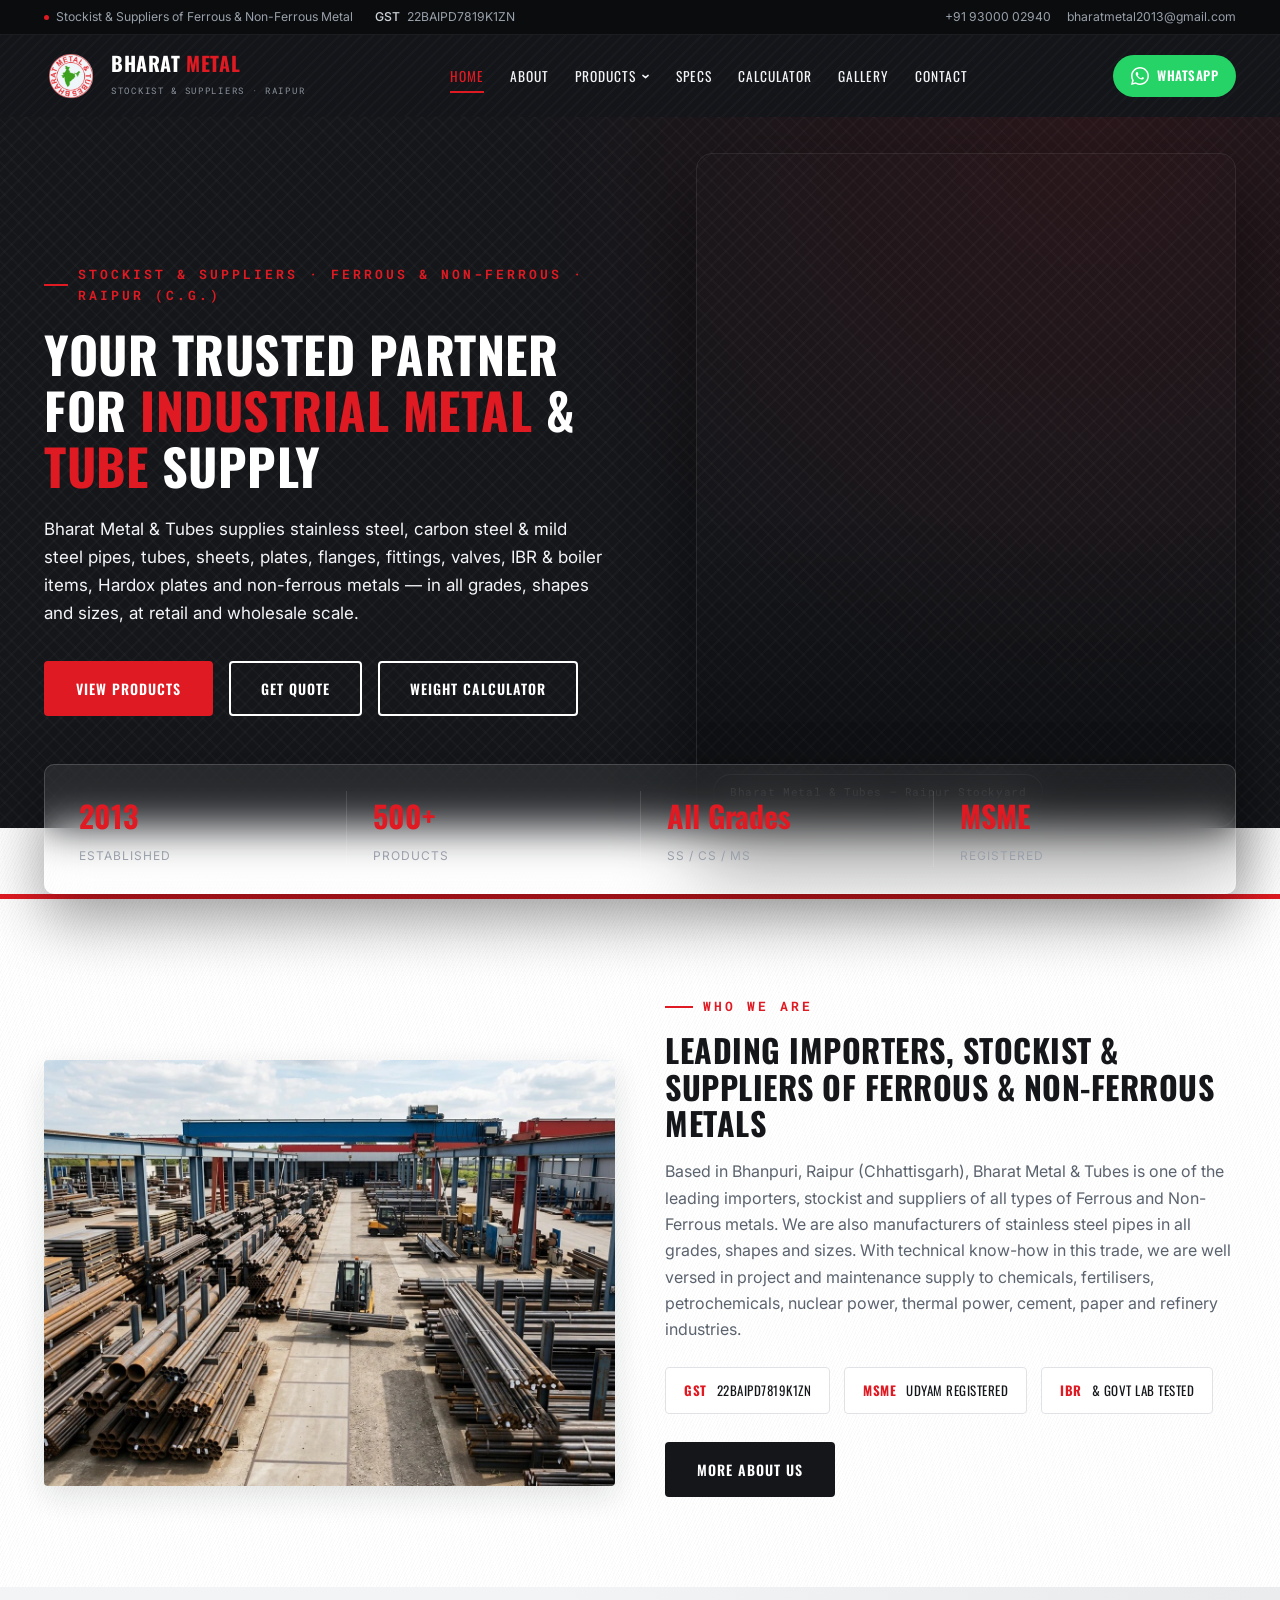
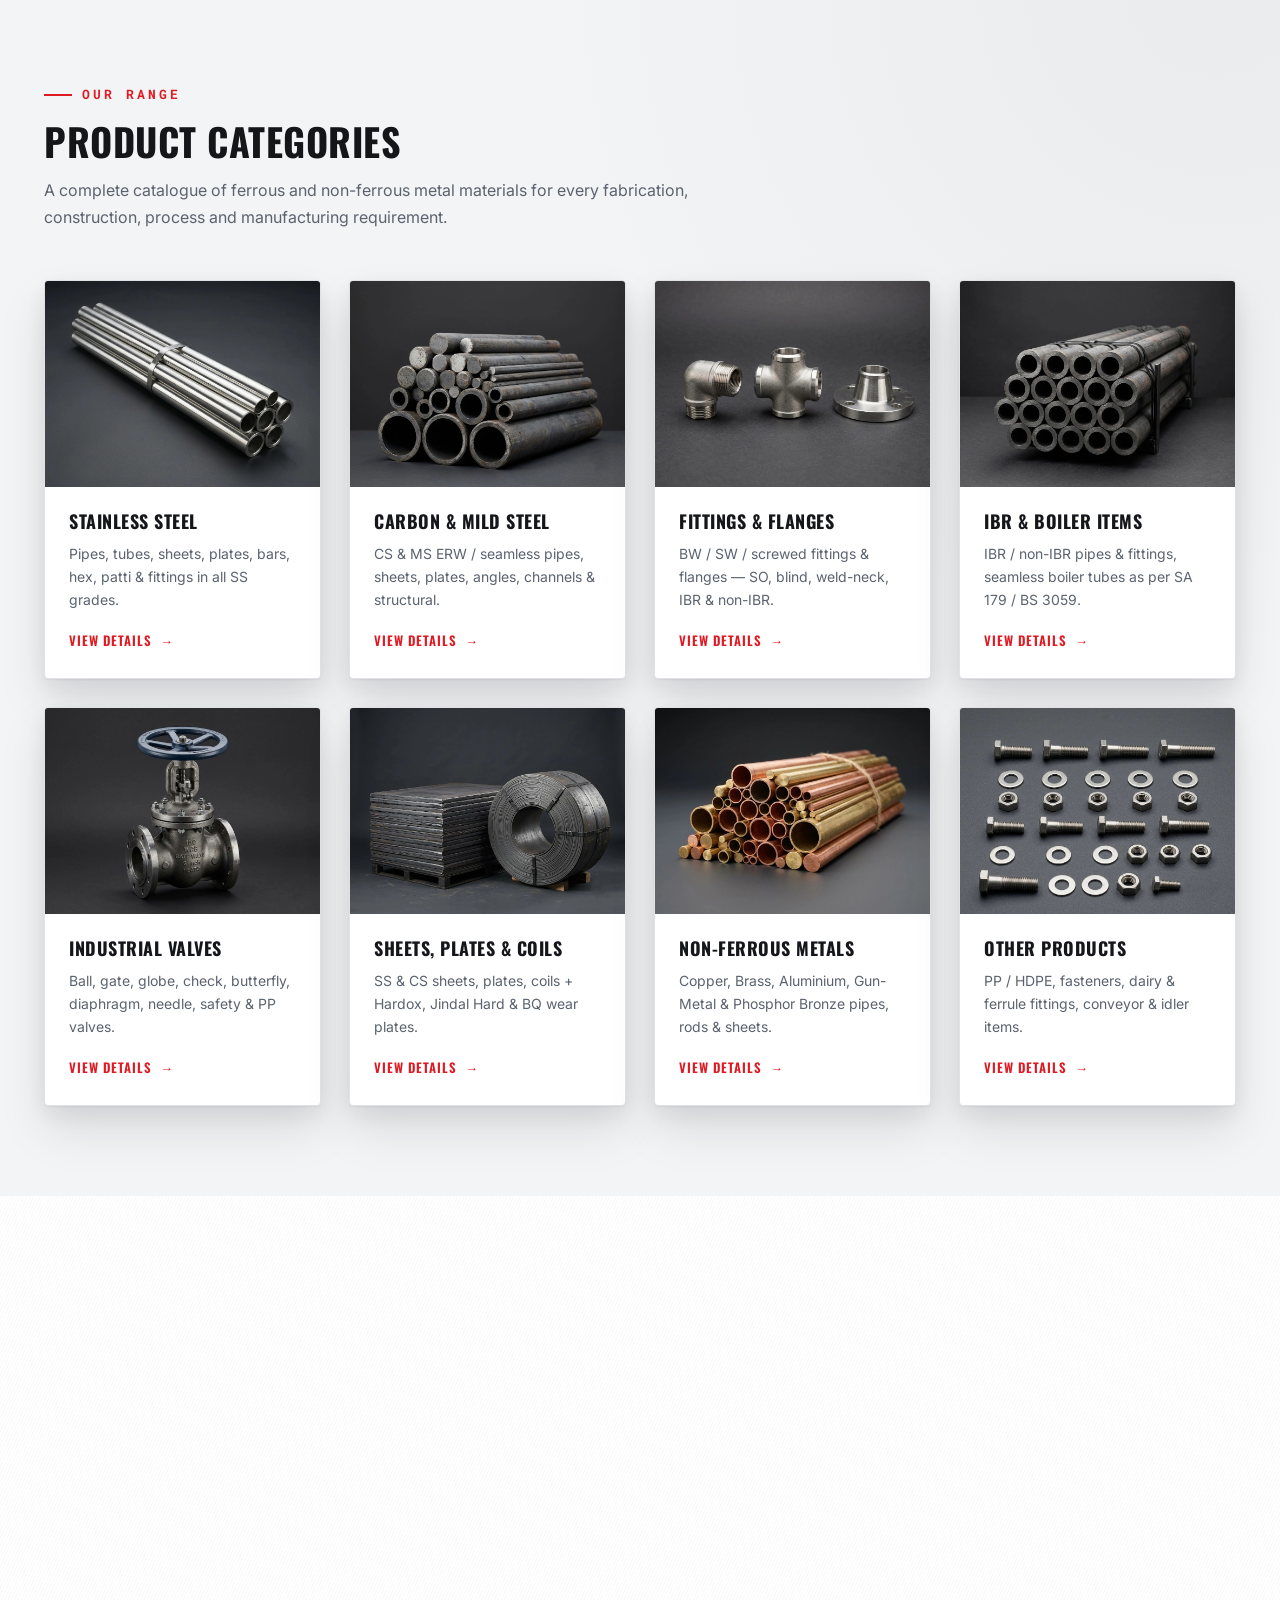
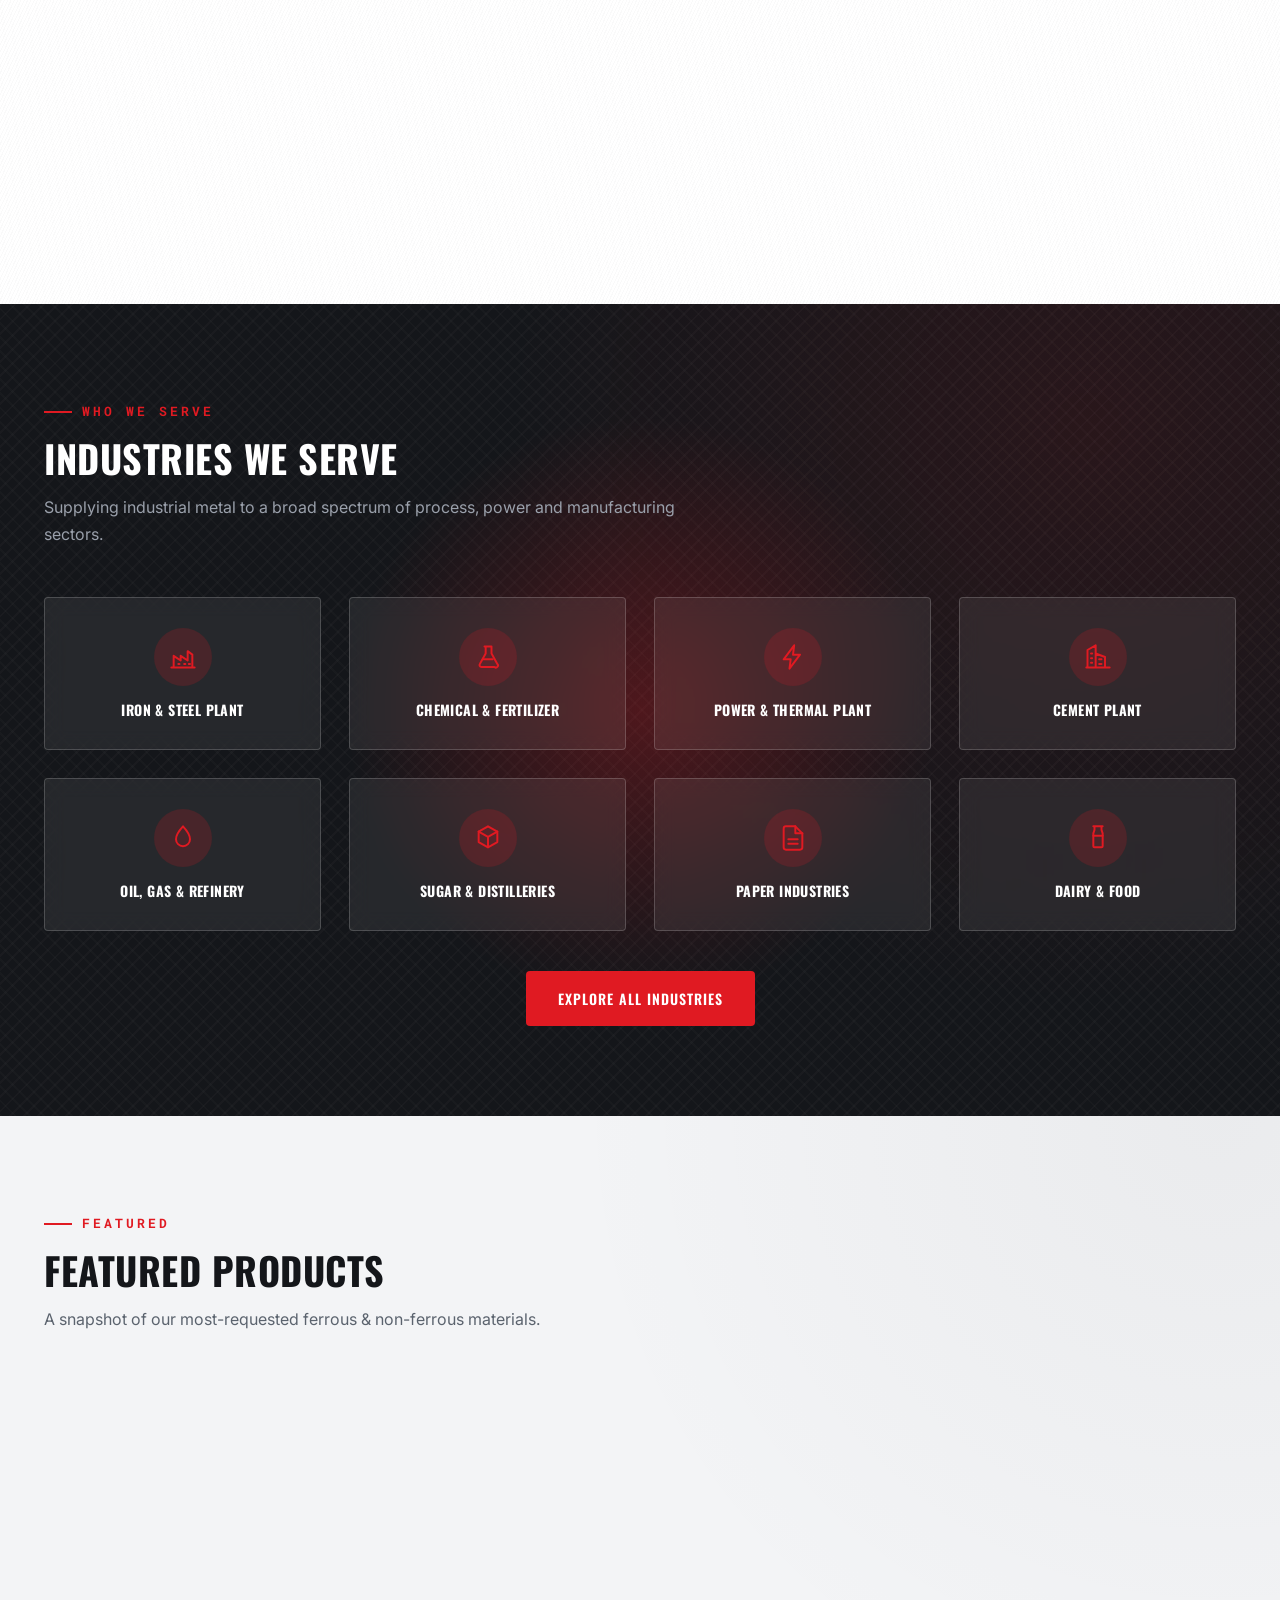
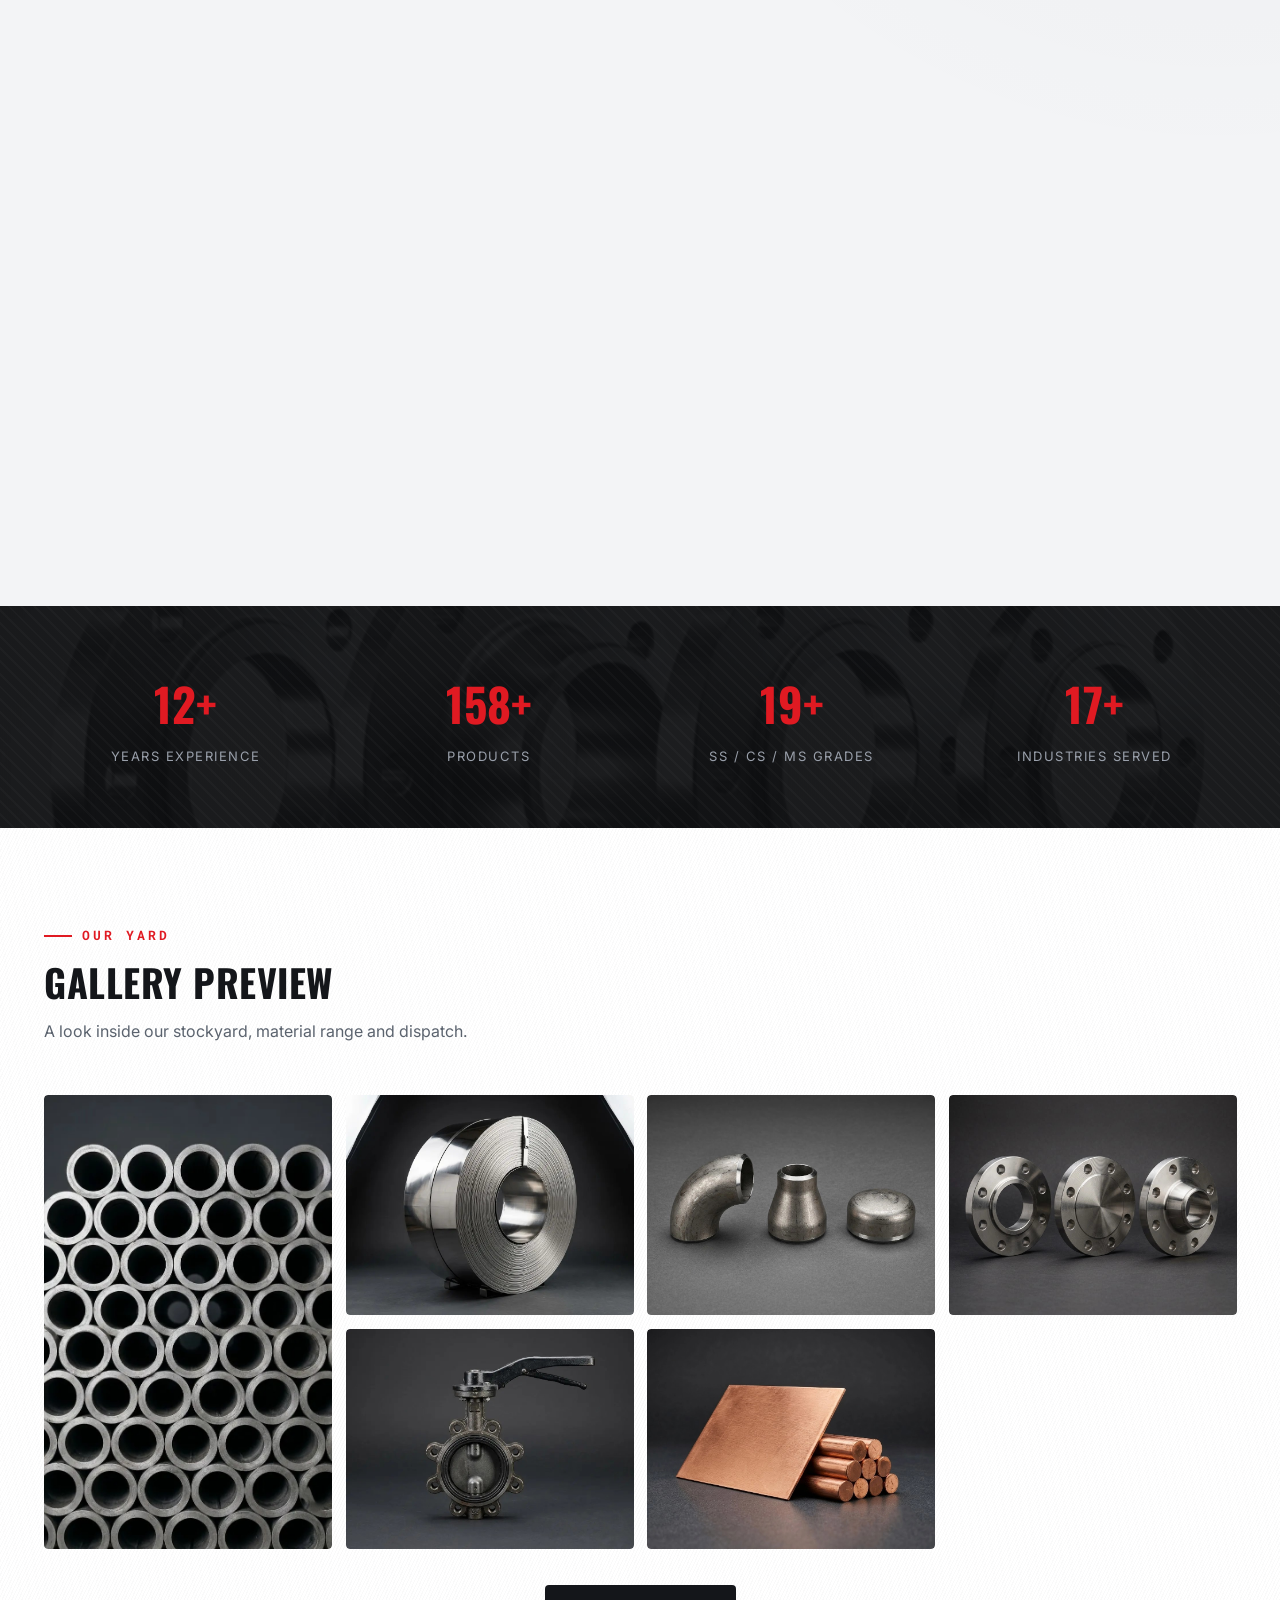
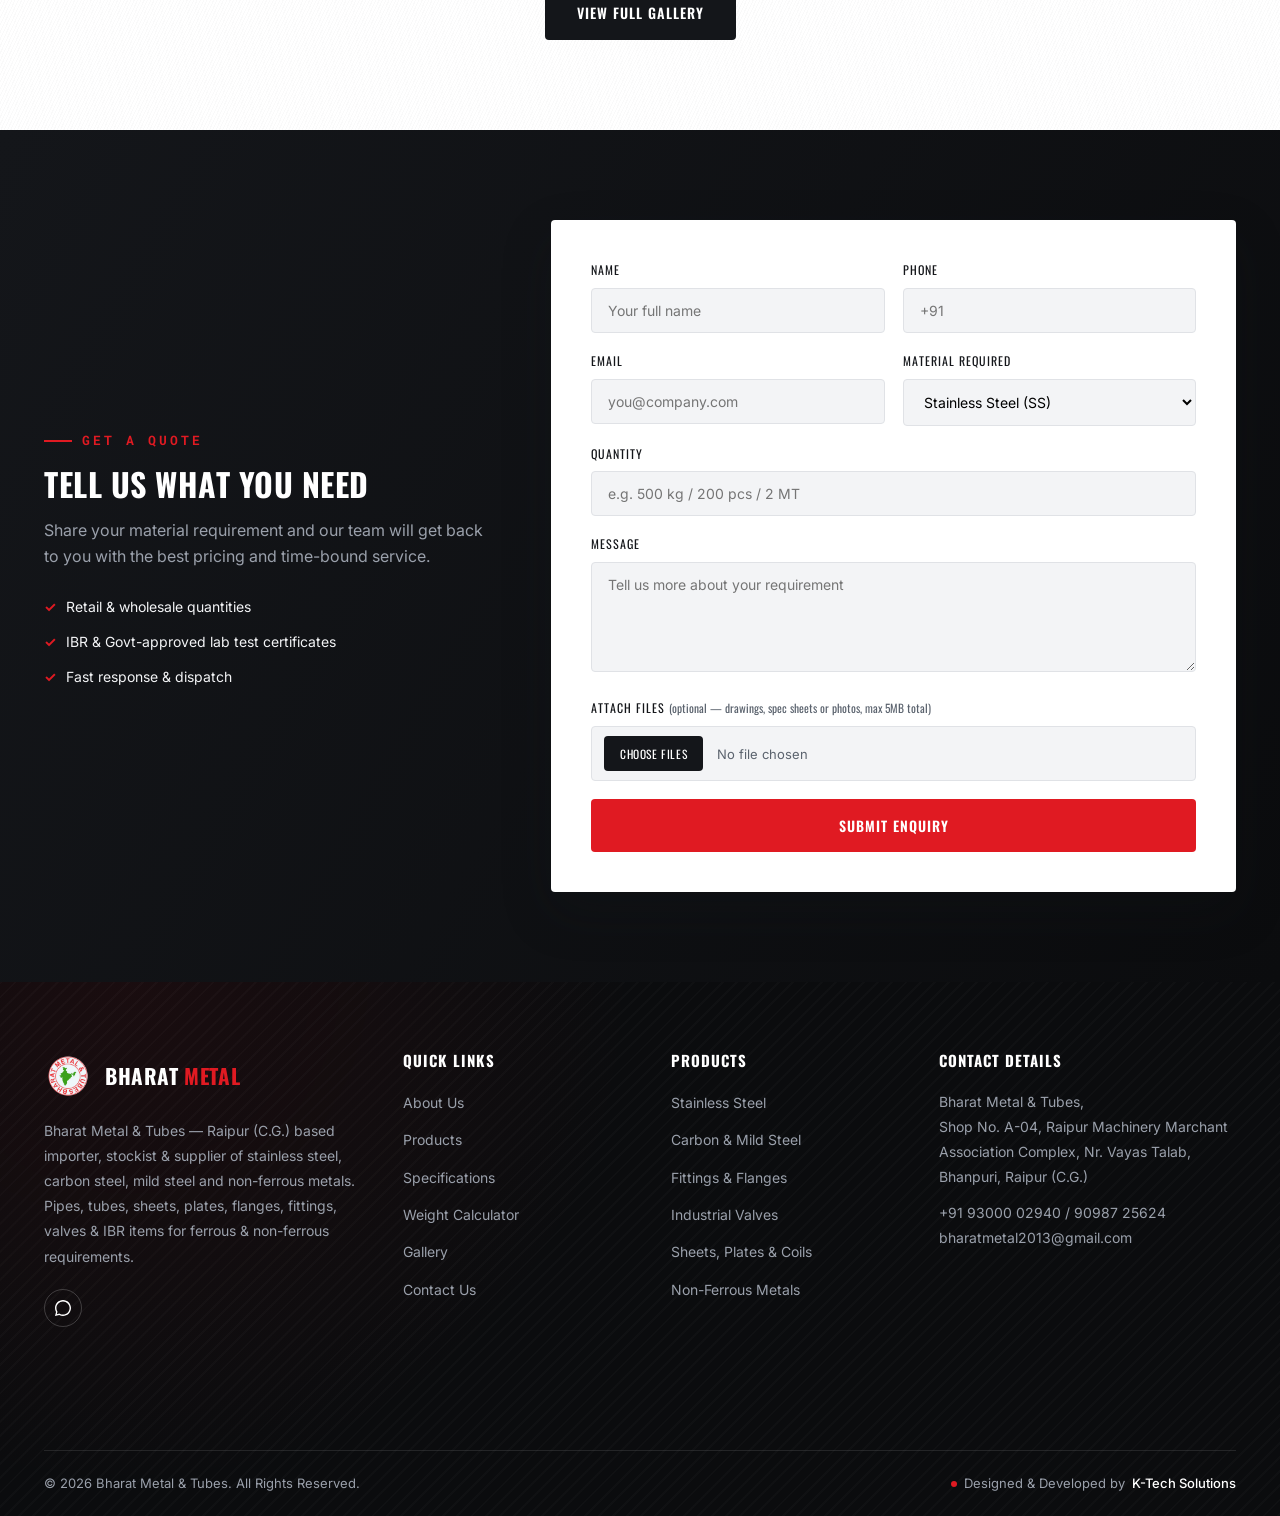
==== commit 67426224: "Escape bare ampersands in meta tag content The page descriptions were written with a literal "&" ("s" ====
--- a/index.html
+++ b/index.html
@@ -4,7 +4,7 @@
 <meta charset="UTF-8">
 <meta name="viewport" content="width=device-width, initial-scale=1.0">
 <title>Bharat Metal &amp; Tubes | Ferrous &amp; Non-Ferrous Metal Supplier in Raipur</title>
-<meta name="description" content="Bharat Metal & Tubes, Raipur (C.G.) — stockist & supplier of stainless steel, carbon steel, mild steel pipes, tubes, sheets, plates, flanges, fittings, valves, IBR pipes, Hardox plates, copper, brass & aluminium. Ferrous & non-ferrous industrial raw material.">
+<meta name="description" content="Bharat Metal &amp; Tubes, Raipur (C.G.) — stockist &amp; supplier of stainless steel, carbon steel, mild steel pipes, tubes, sheets, plates, flanges, fittings, valves, IBR pipes, Hardox plates, copper, brass &amp; aluminium. Ferrous &amp; non-ferrous industrial raw material.">
 <meta name="keywords" content="steel supplier Raipur, SS pipe Chhattisgarh, IBR pipe fitting, carbon steel pipe, MS pipe, flanges fittings Raipur, industrial valves, Hardox plate, copper brass aluminium, Bharat Metal Tubes, ferrous non-ferrous metal">
 
 <!-- ============ CANONICAL + SOCIAL SHARE PREVIEW ============ -->
@@ -14,14 +14,14 @@
 <meta property="og:locale" content="en_IN">
 <meta property="og:url" content="https://bharatmetalandtubes.com/">
 <meta property="og:title" content="Bharat Metal &amp; Tubes | Ferrous &amp; Non-Ferrous Metal Supplier in Raipur">
-<meta property="og:description" content="Bharat Metal & Tubes, Raipur (C.G.) — stockist & supplier of stainless steel, carbon steel, mild steel pipes, tubes, sheets, plates, flanges, fittings, valves, IBR pipes, Hardox plates, copper, brass & aluminium. Ferrous & non-ferrous industrial raw material.">
+<meta property="og:description" content="Bharat Metal &amp; Tubes, Raipur (C.G.) — stockist &amp; supplier of stainless steel, carbon steel, mild steel pipes, tubes, sheets, plates, flanges, fittings, valves, IBR pipes, Hardox plates, copper, brass &amp; aluminium. Ferrous &amp; non-ferrous industrial raw material.">
 <meta property="og:image" content="https://bharatmetalandtubes.com/images/og-cover.jpg">
 <meta property="og:image:width" content="1200">
 <meta property="og:image:height" content="630">
 <meta property="og:image:alt" content="Bharat Metal &amp; Tubes — ferrous and non-ferrous metal supplier, Bhanpuri, Raipur">
 <meta name="twitter:card" content="summary_large_image">
 <meta name="twitter:title" content="Bharat Metal &amp; Tubes | Ferrous &amp; Non-Ferrous Metal Supplier in Raipur">
-<meta name="twitter:description" content="Bharat Metal & Tubes, Raipur (C.G.) — stockist & supplier of stainless steel, carbon steel, mild steel pipes, tubes, sheets, plates, flanges, fittings, valves, IBR pipes, Hardox plates, copper, brass & aluminium. Ferrous & non-ferrous industrial raw material.">
+<meta name="twitter:description" content="Bharat Metal &amp; Tubes, Raipur (C.G.) — stockist &amp; supplier of stainless steel, carbon steel, mild steel pipes, tubes, sheets, plates, flanges, fittings, valves, IBR pipes, Hardox plates, copper, brass &amp; aluminium. Ferrous &amp; non-ferrous industrial raw material.">
 <meta name="twitter:image" content="https://bharatmetalandtubes.com/images/og-cover.jpg">
 
 <!-- ============ STRUCTURED DATA (Google business info) ============ -->
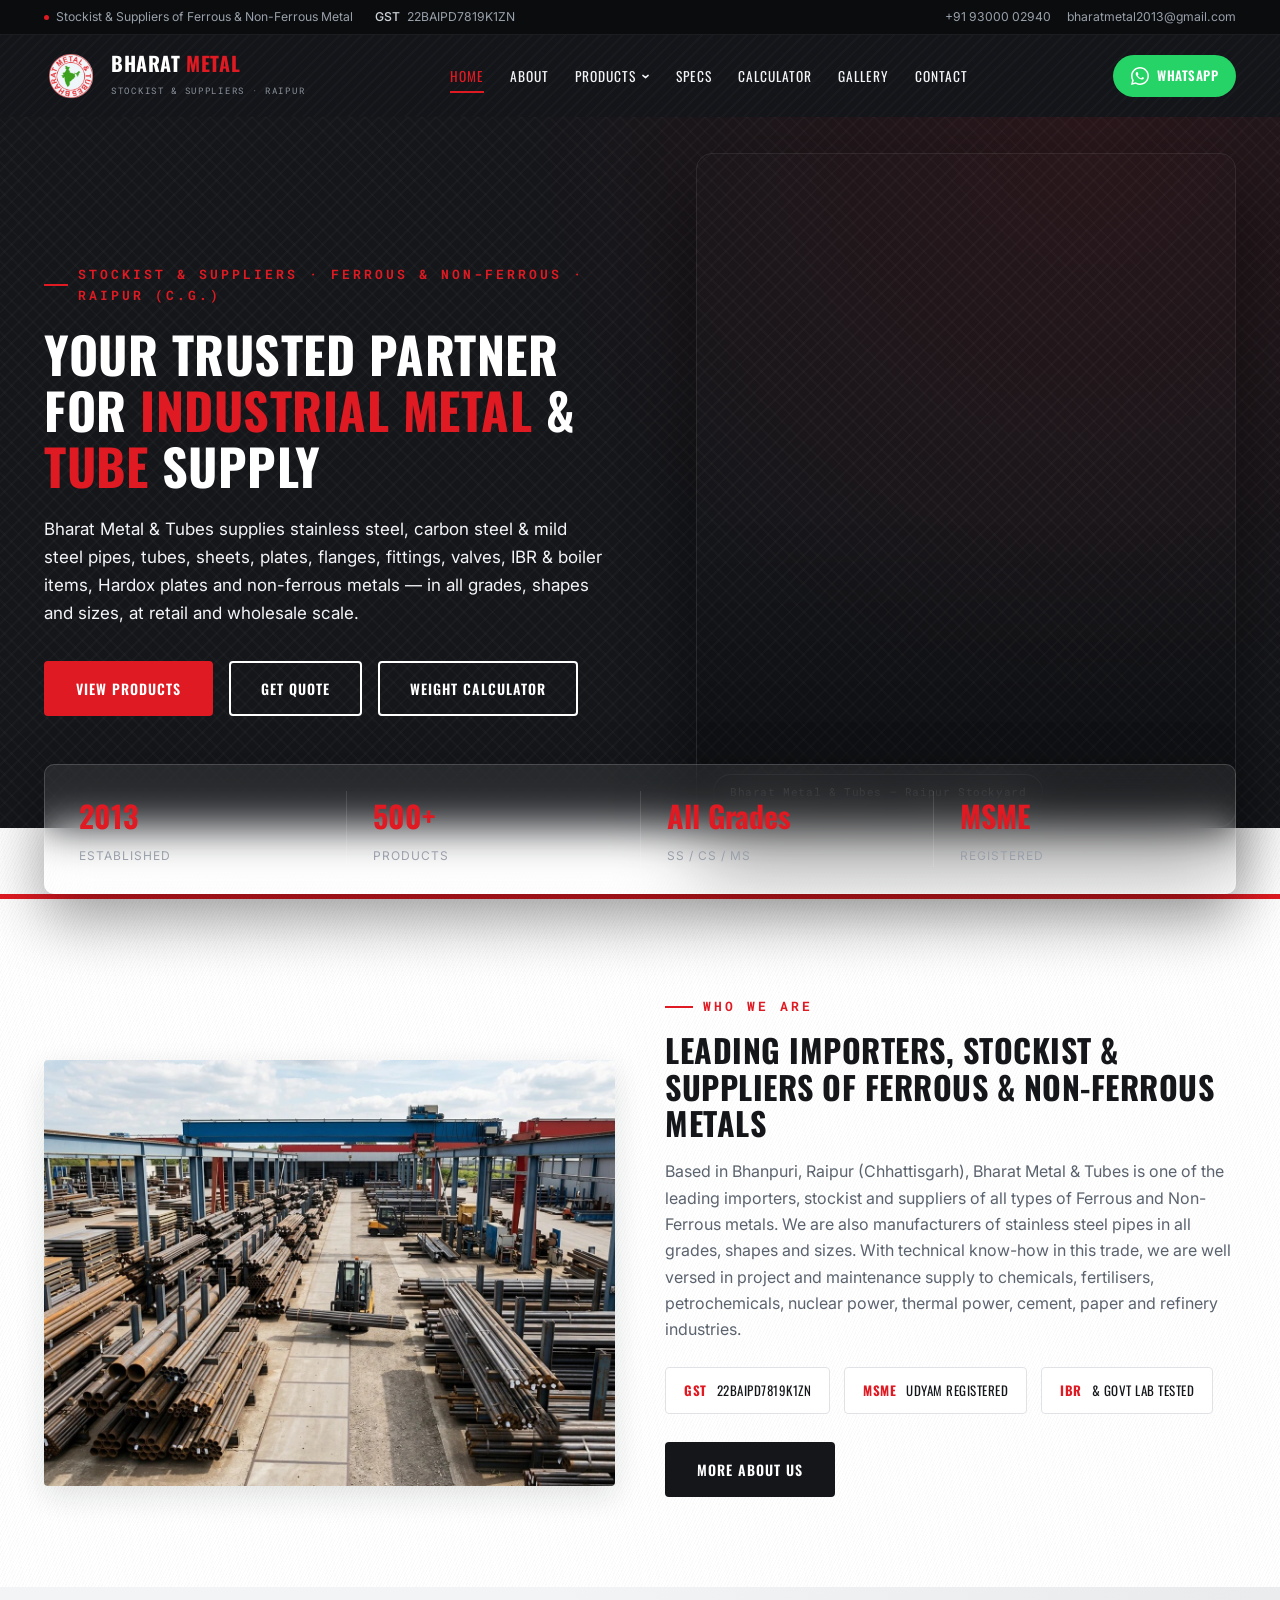
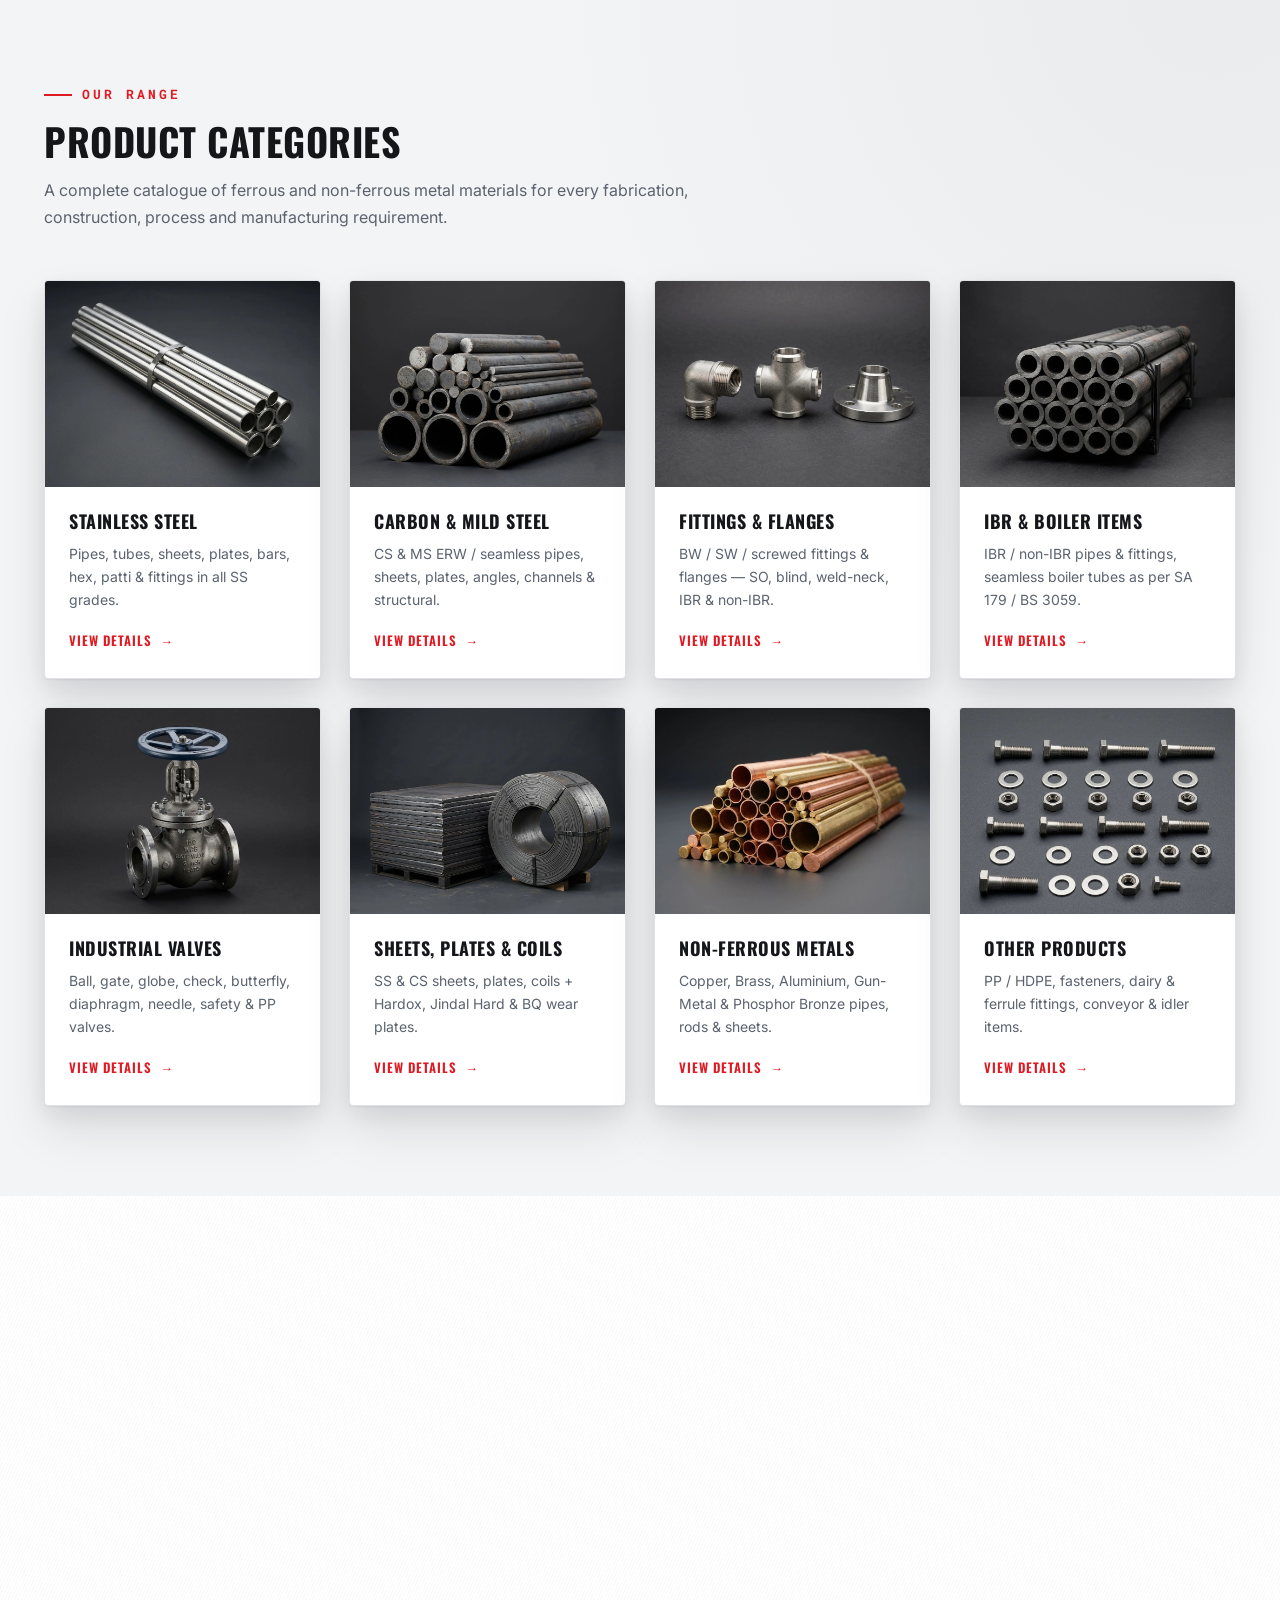
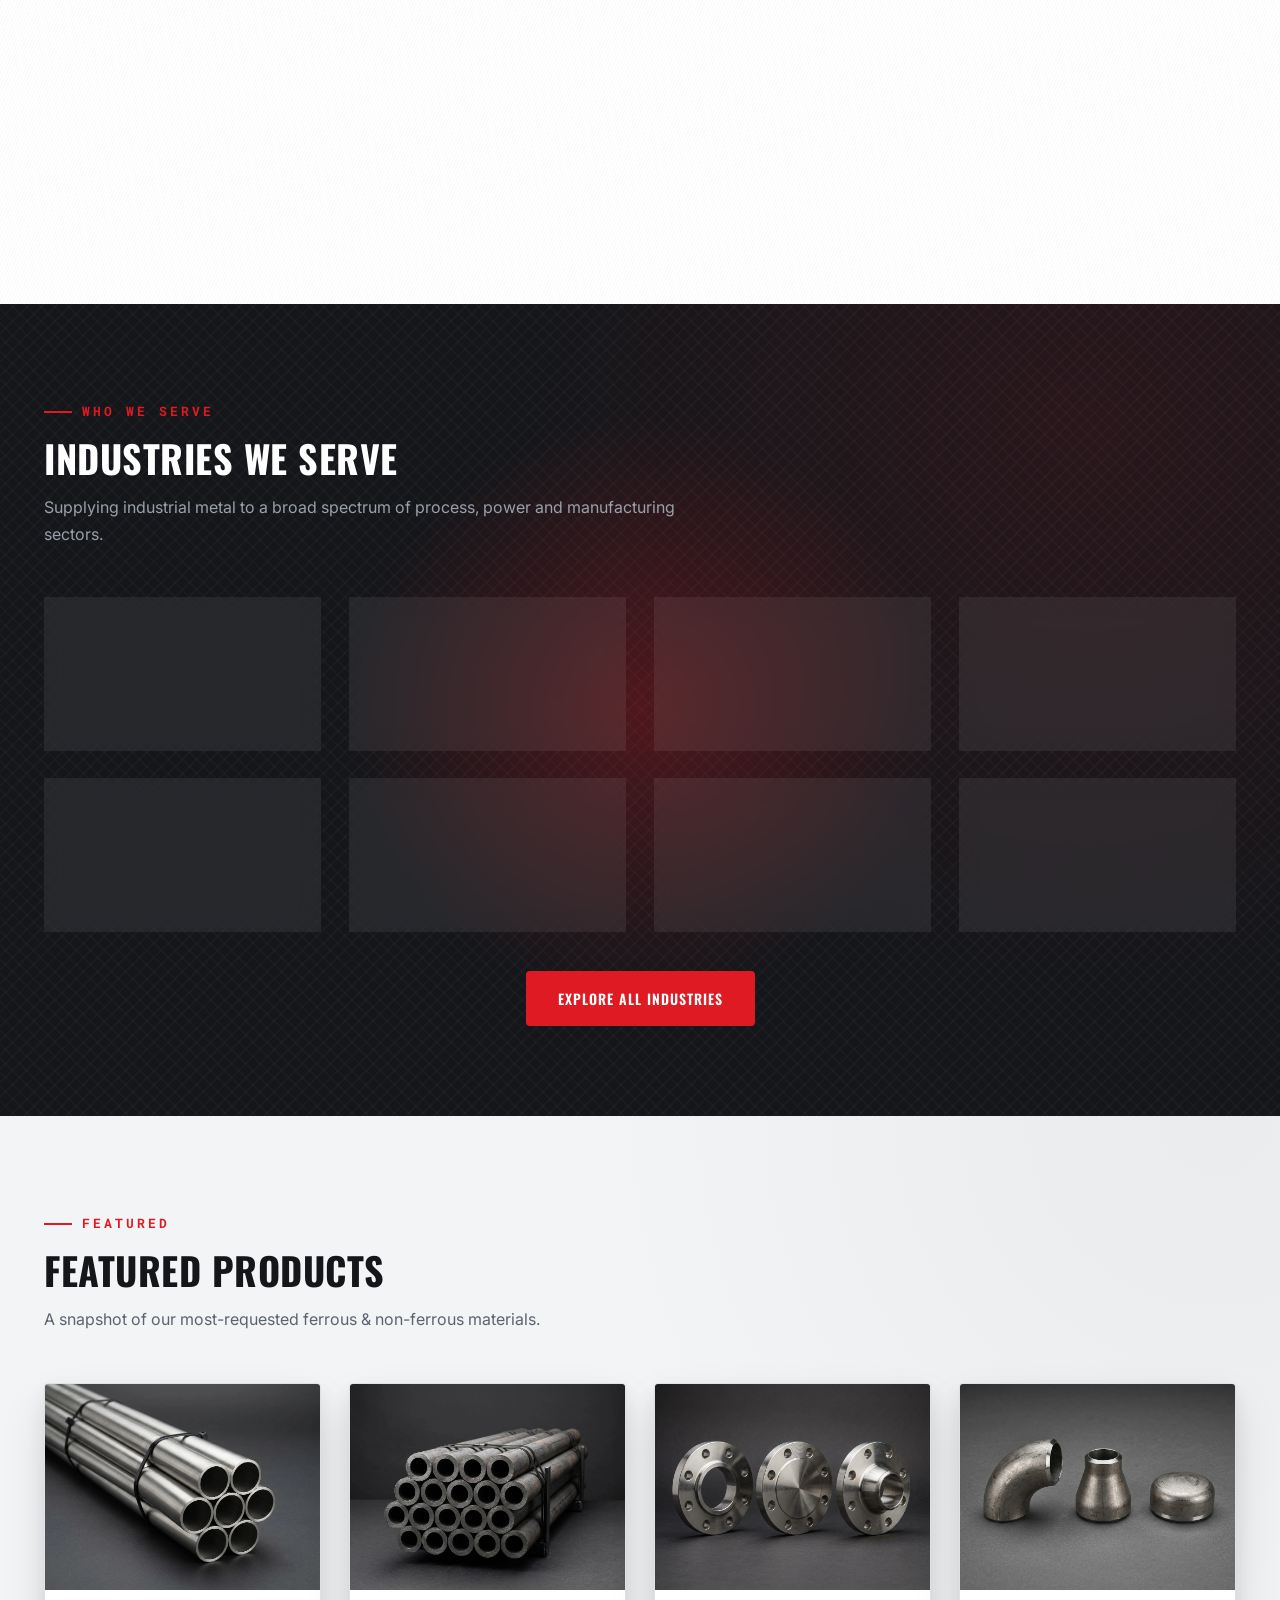
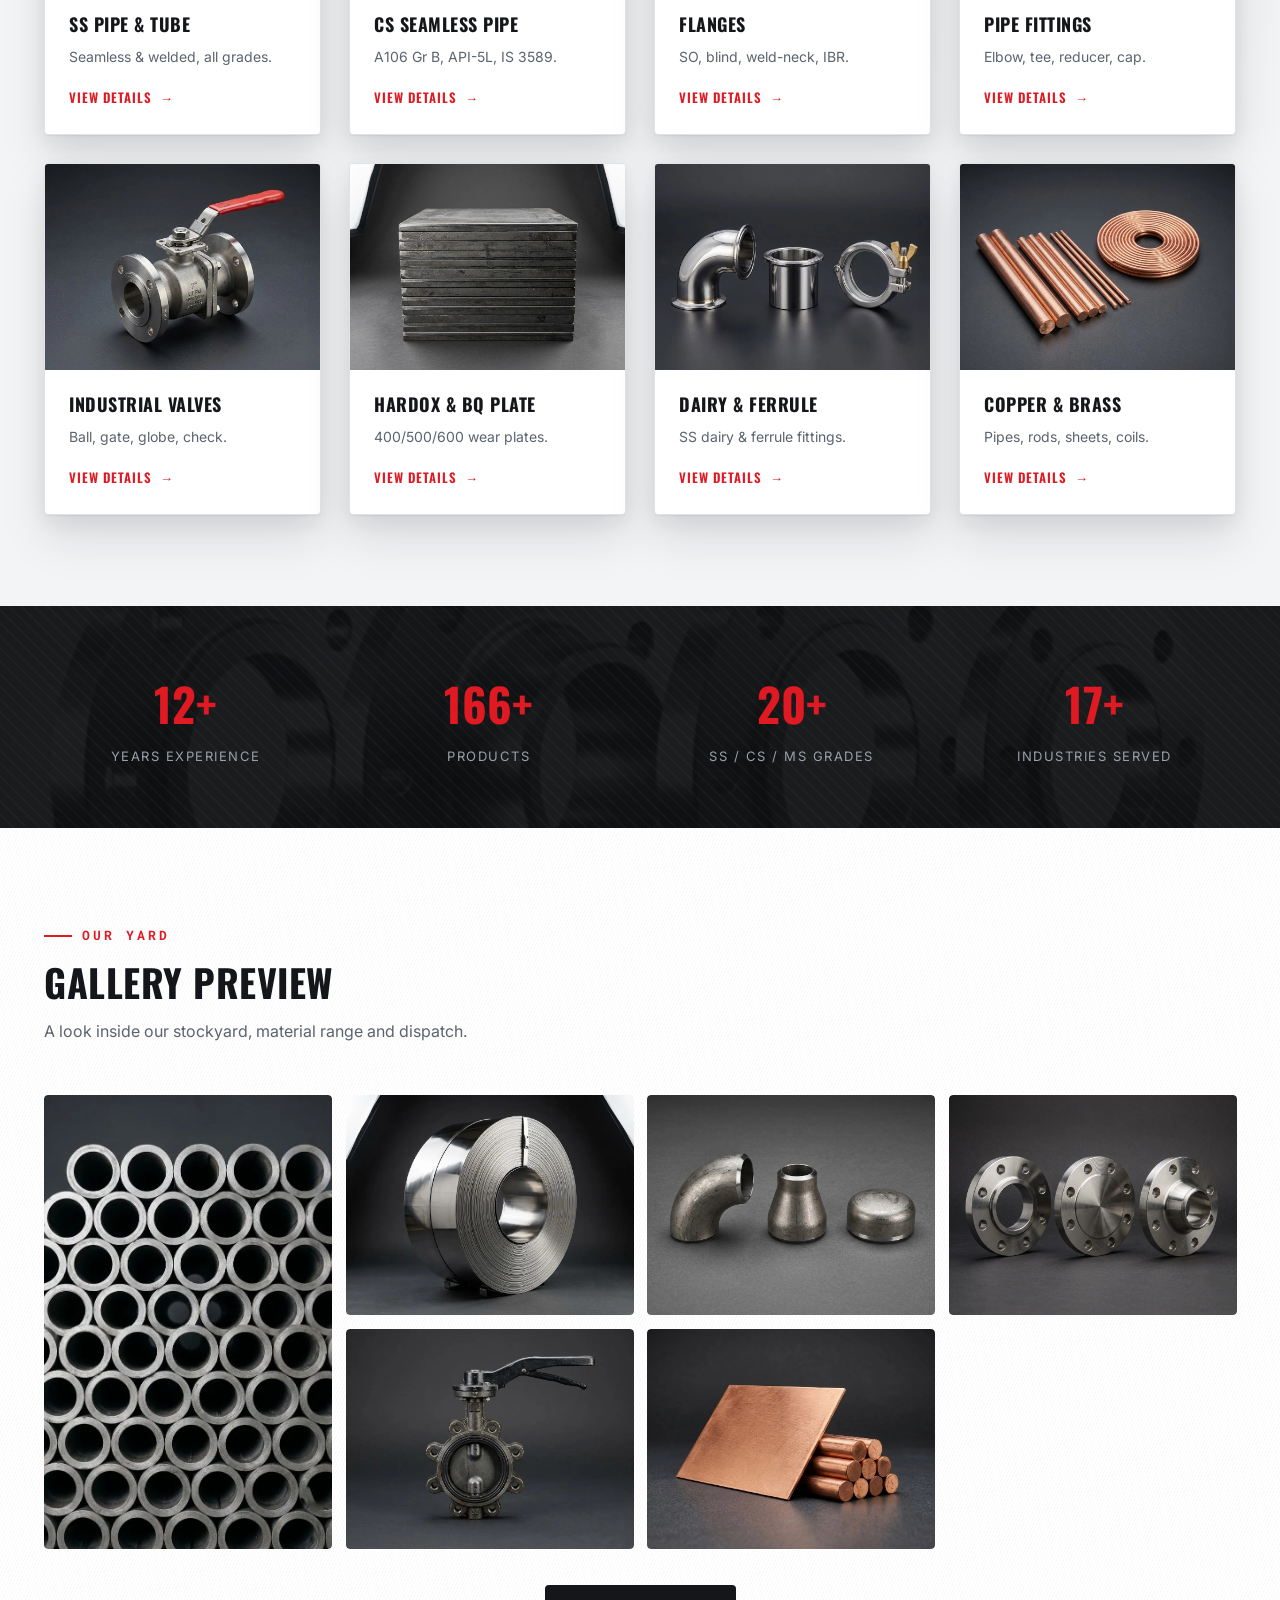
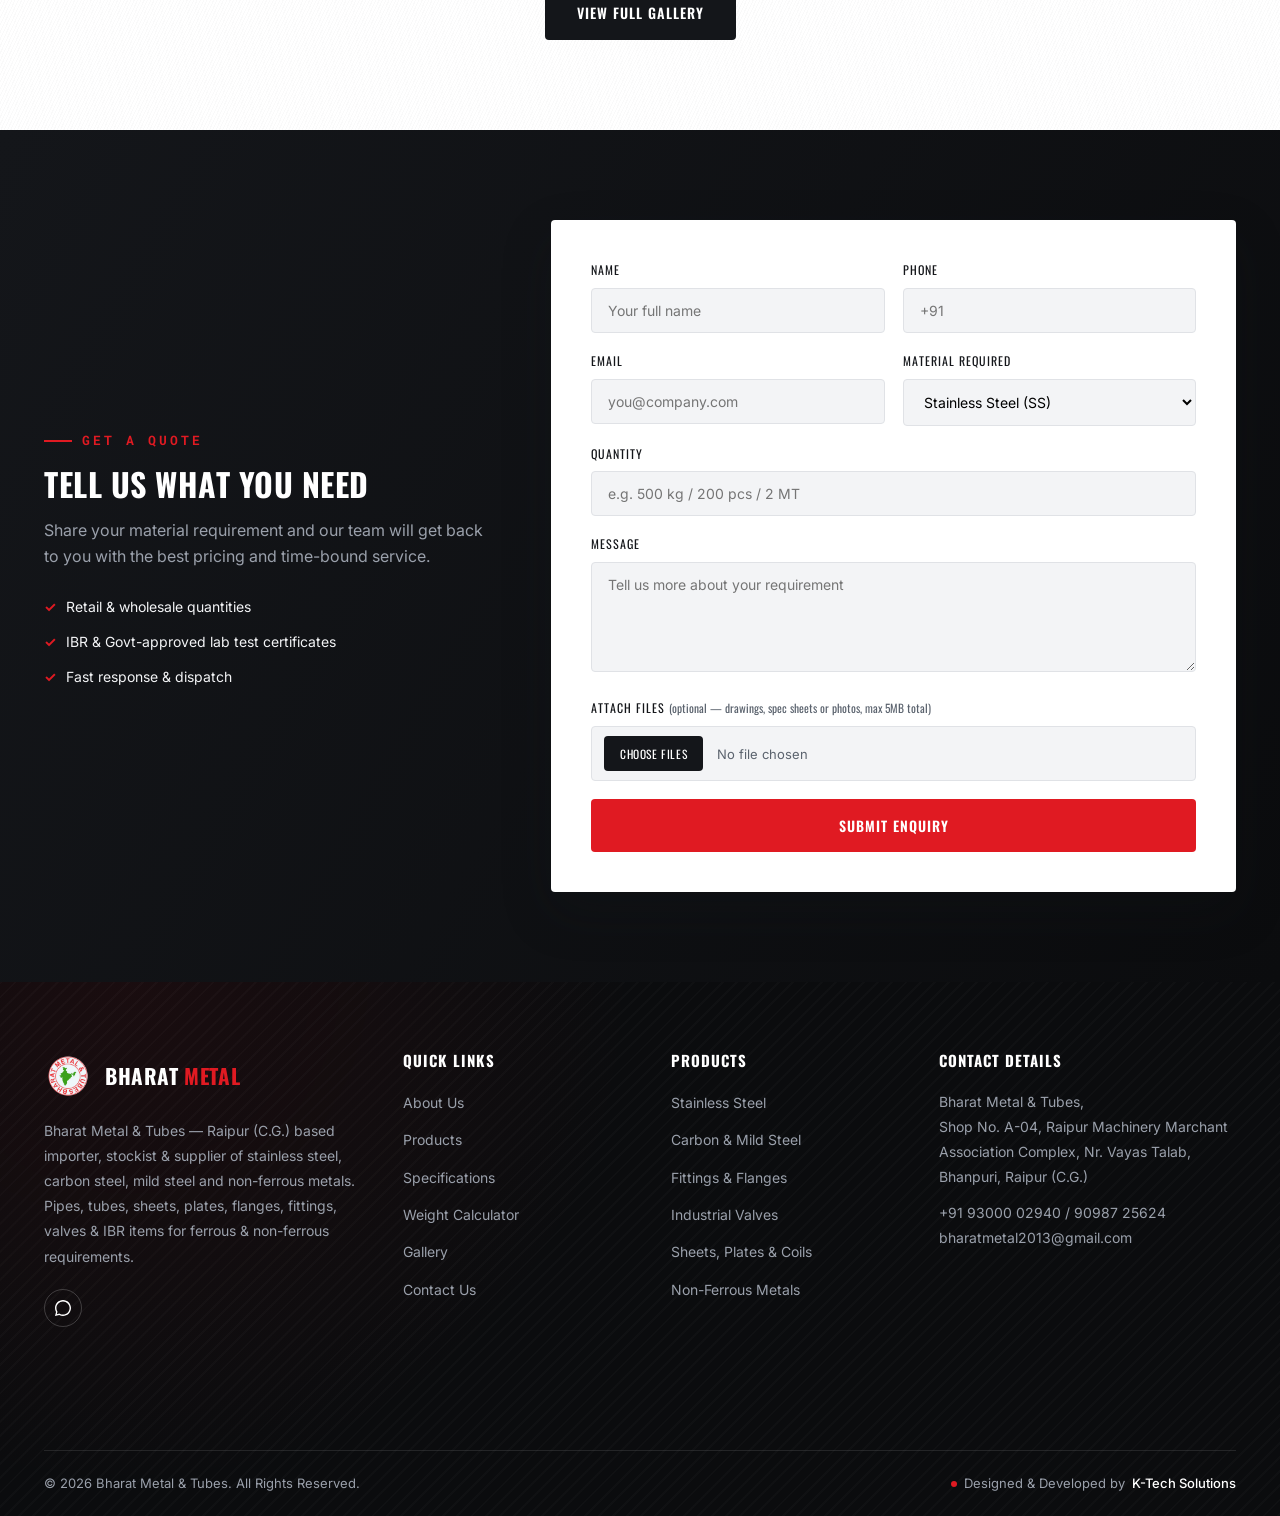
==== commit 28e9f4c3: "Recentre the link-preview image so it survives a square crop WhatsApp renders the preview as a small" ====
--- a/index.html
+++ b/index.html
@@ -15,14 +15,14 @@
 <meta property="og:url" content="https://bharatmetalandtubes.com/">
 <meta property="og:title" content="Bharat Metal &amp; Tubes | Ferrous &amp; Non-Ferrous Metal Supplier in Raipur">
 <meta property="og:description" content="Bharat Metal &amp; Tubes, Raipur (C.G.) — stockist &amp; supplier of stainless steel, carbon steel, mild steel pipes, tubes, sheets, plates, flanges, fittings, valves, IBR pipes, Hardox plates, copper, brass &amp; aluminium. Ferrous &amp; non-ferrous industrial raw material.">
-<meta property="og:image" content="https://bharatmetalandtubes.com/images/og-cover.jpg">
+<meta property="og:image" content="https://bharatmetalandtubes.com/images/og-cover.jpg?v=2">
 <meta property="og:image:width" content="1200">
 <meta property="og:image:height" content="630">
 <meta property="og:image:alt" content="Bharat Metal &amp; Tubes — ferrous and non-ferrous metal supplier, Bhanpuri, Raipur">
 <meta name="twitter:card" content="summary_large_image">
 <meta name="twitter:title" content="Bharat Metal &amp; Tubes | Ferrous &amp; Non-Ferrous Metal Supplier in Raipur">
 <meta name="twitter:description" content="Bharat Metal &amp; Tubes, Raipur (C.G.) — stockist &amp; supplier of stainless steel, carbon steel, mild steel pipes, tubes, sheets, plates, flanges, fittings, valves, IBR pipes, Hardox plates, copper, brass &amp; aluminium. Ferrous &amp; non-ferrous industrial raw material.">
-<meta name="twitter:image" content="https://bharatmetalandtubes.com/images/og-cover.jpg">
+<meta name="twitter:image" content="https://bharatmetalandtubes.com/images/og-cover.jpg?v=2">
 
 <!-- ============ STRUCTURED DATA (Google business info) ============ -->
 <script type="application/ld+json">
@@ -35,7 +35,7 @@
   "description": "Importers, stockist and suppliers of ferrous and non-ferrous metals in Raipur, Chhattisgarh — stainless steel, carbon steel and mild steel pipes, tubes, sheets, plates, coils, pipe fittings, flanges, IBR and boiler items, industrial valves, copper, brass and aluminium.",
   "url": "https://bharatmetalandtubes.com/",
   "logo": "https://bharatmetalandtubes.com/images/logo.png",
-  "image": "https://bharatmetalandtubes.com/images/og-cover.jpg",
+  "image": "https://bharatmetalandtubes.com/images/og-cover.jpg?v=2",
   "telephone": [
     "+91-93000-02940",
     "+91-90987-25624"
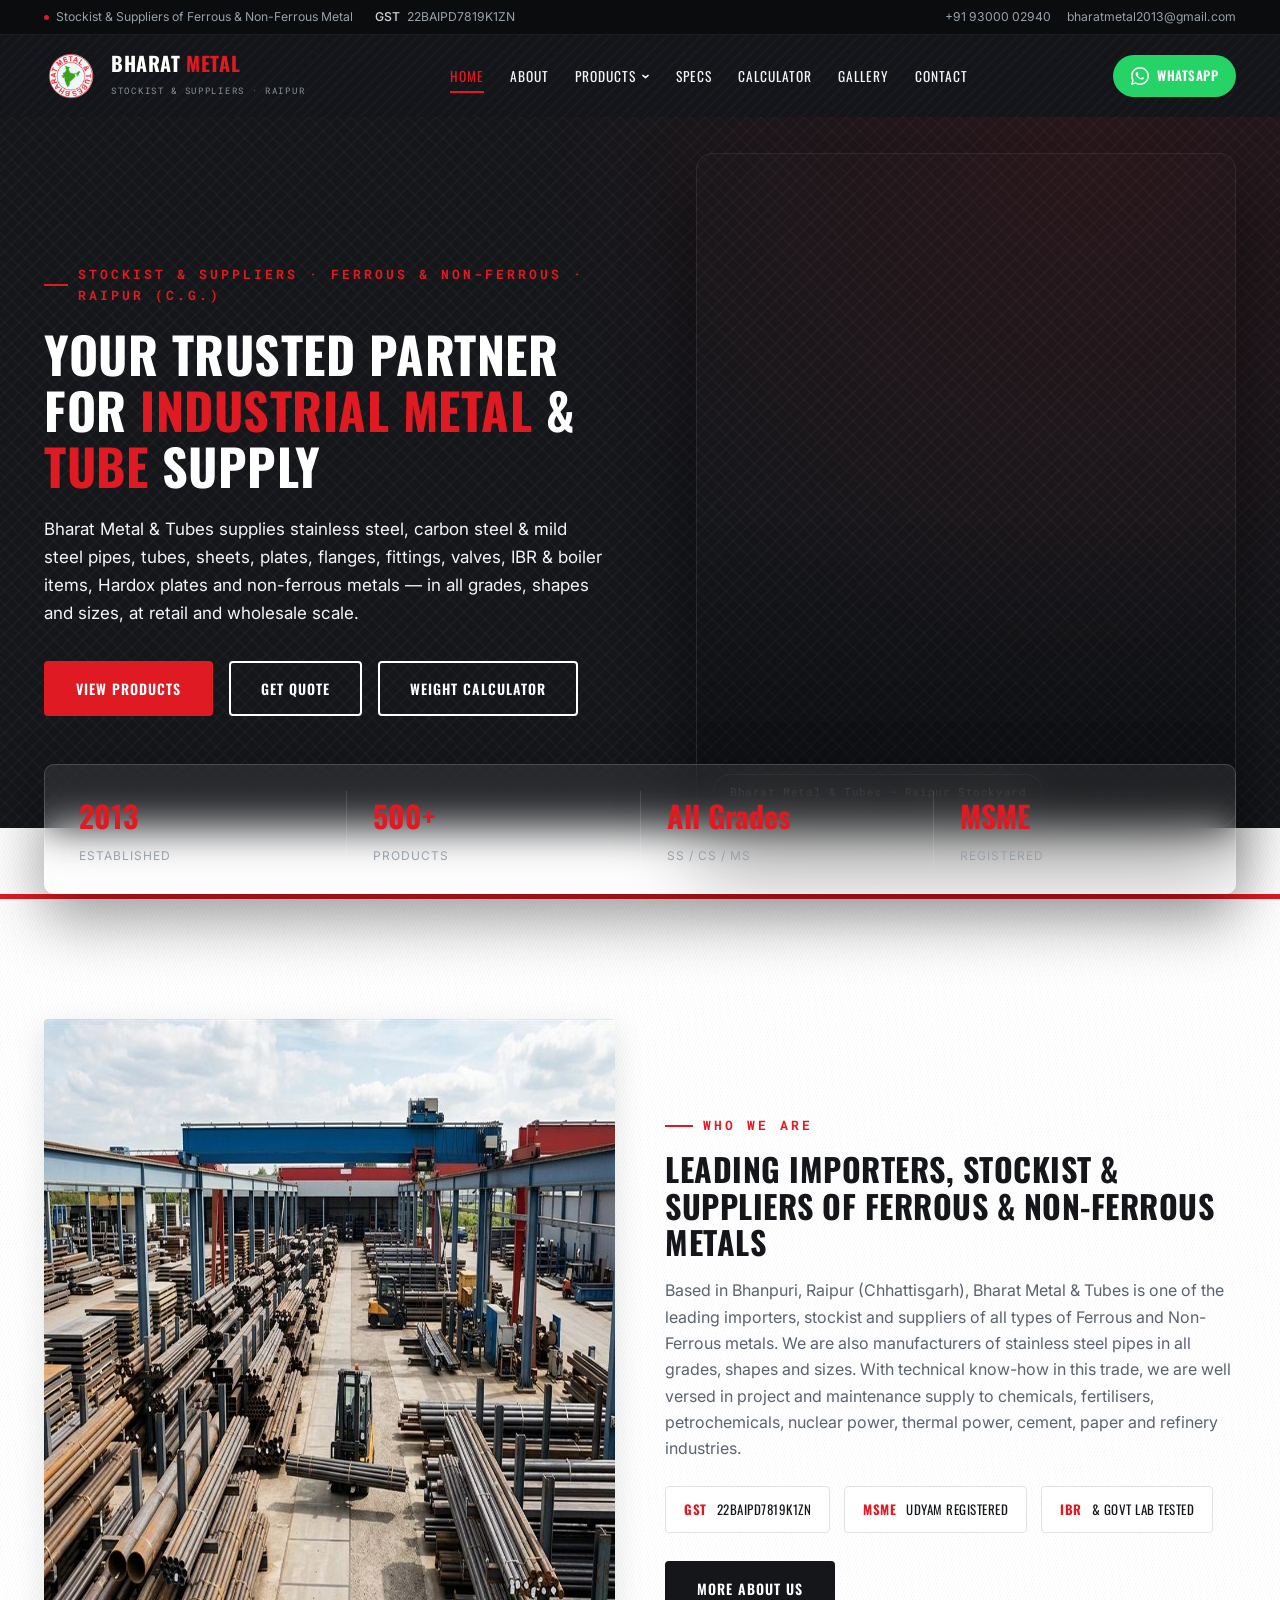
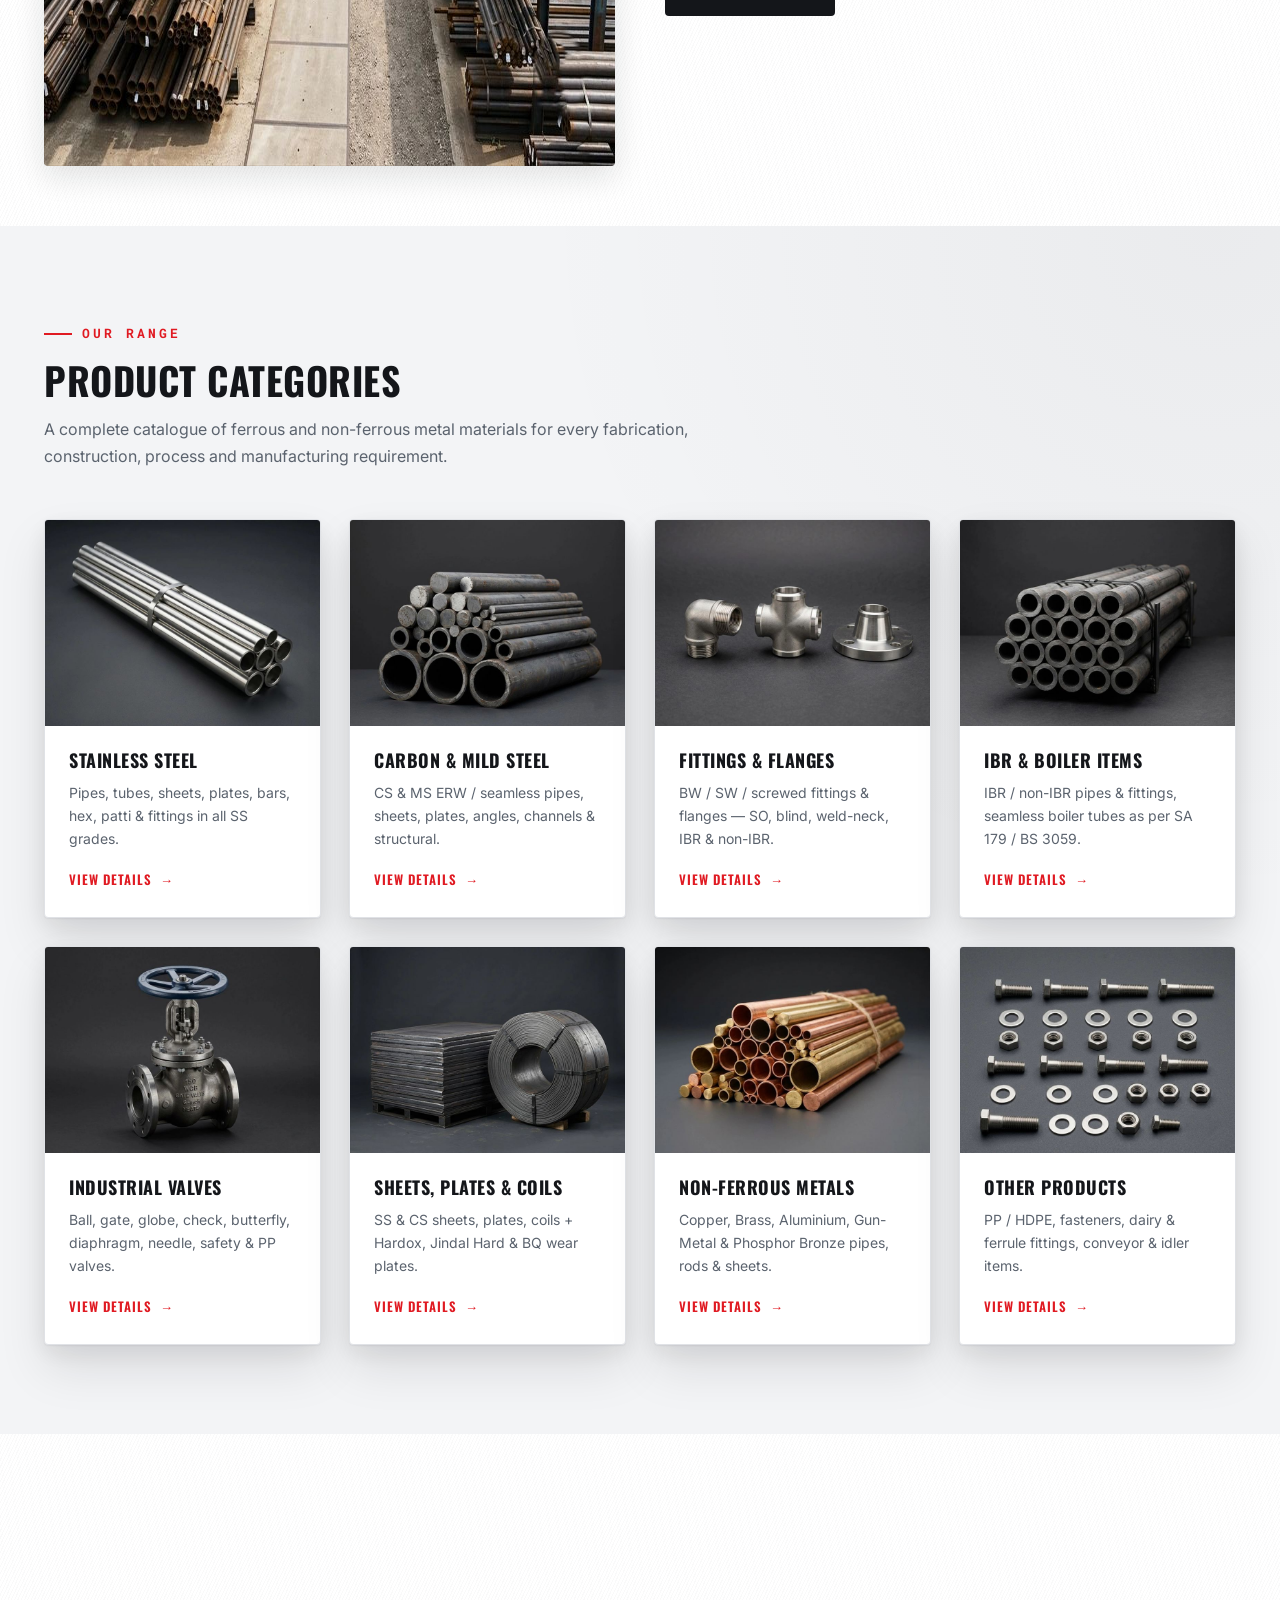
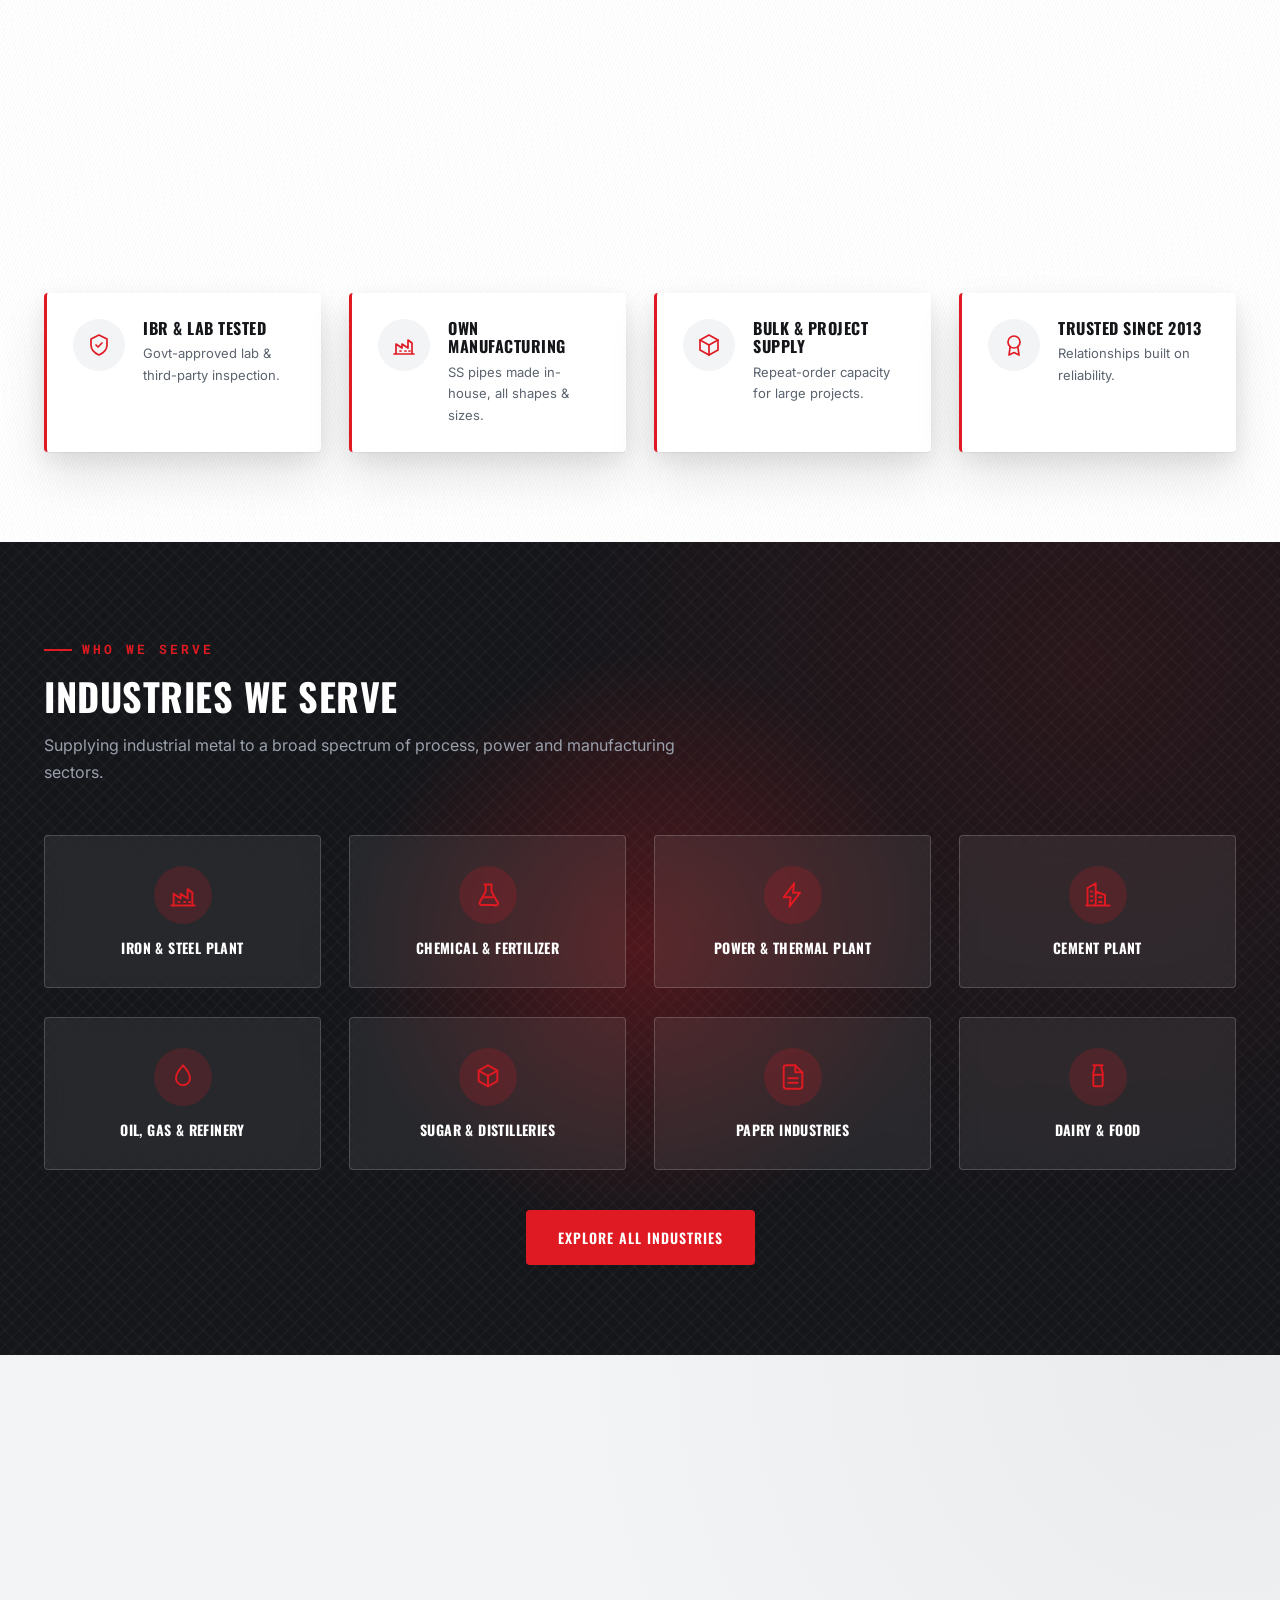
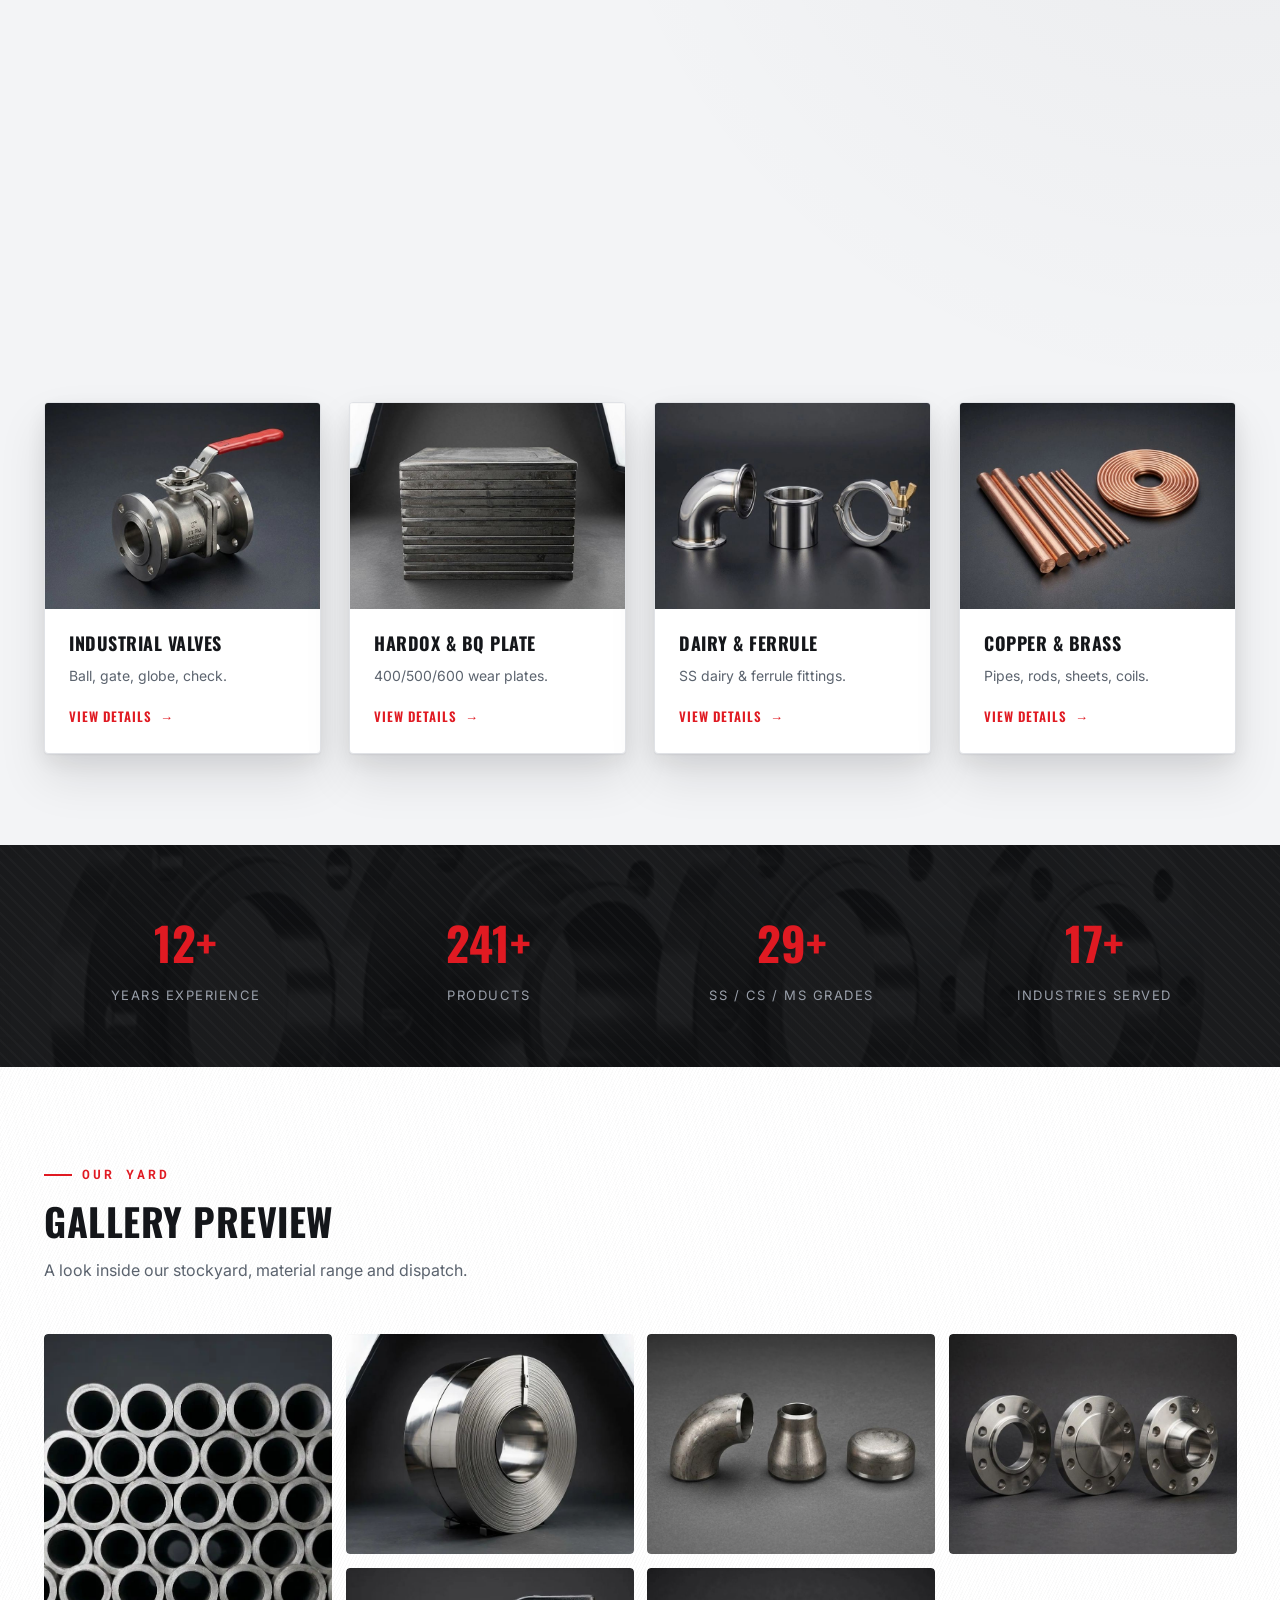
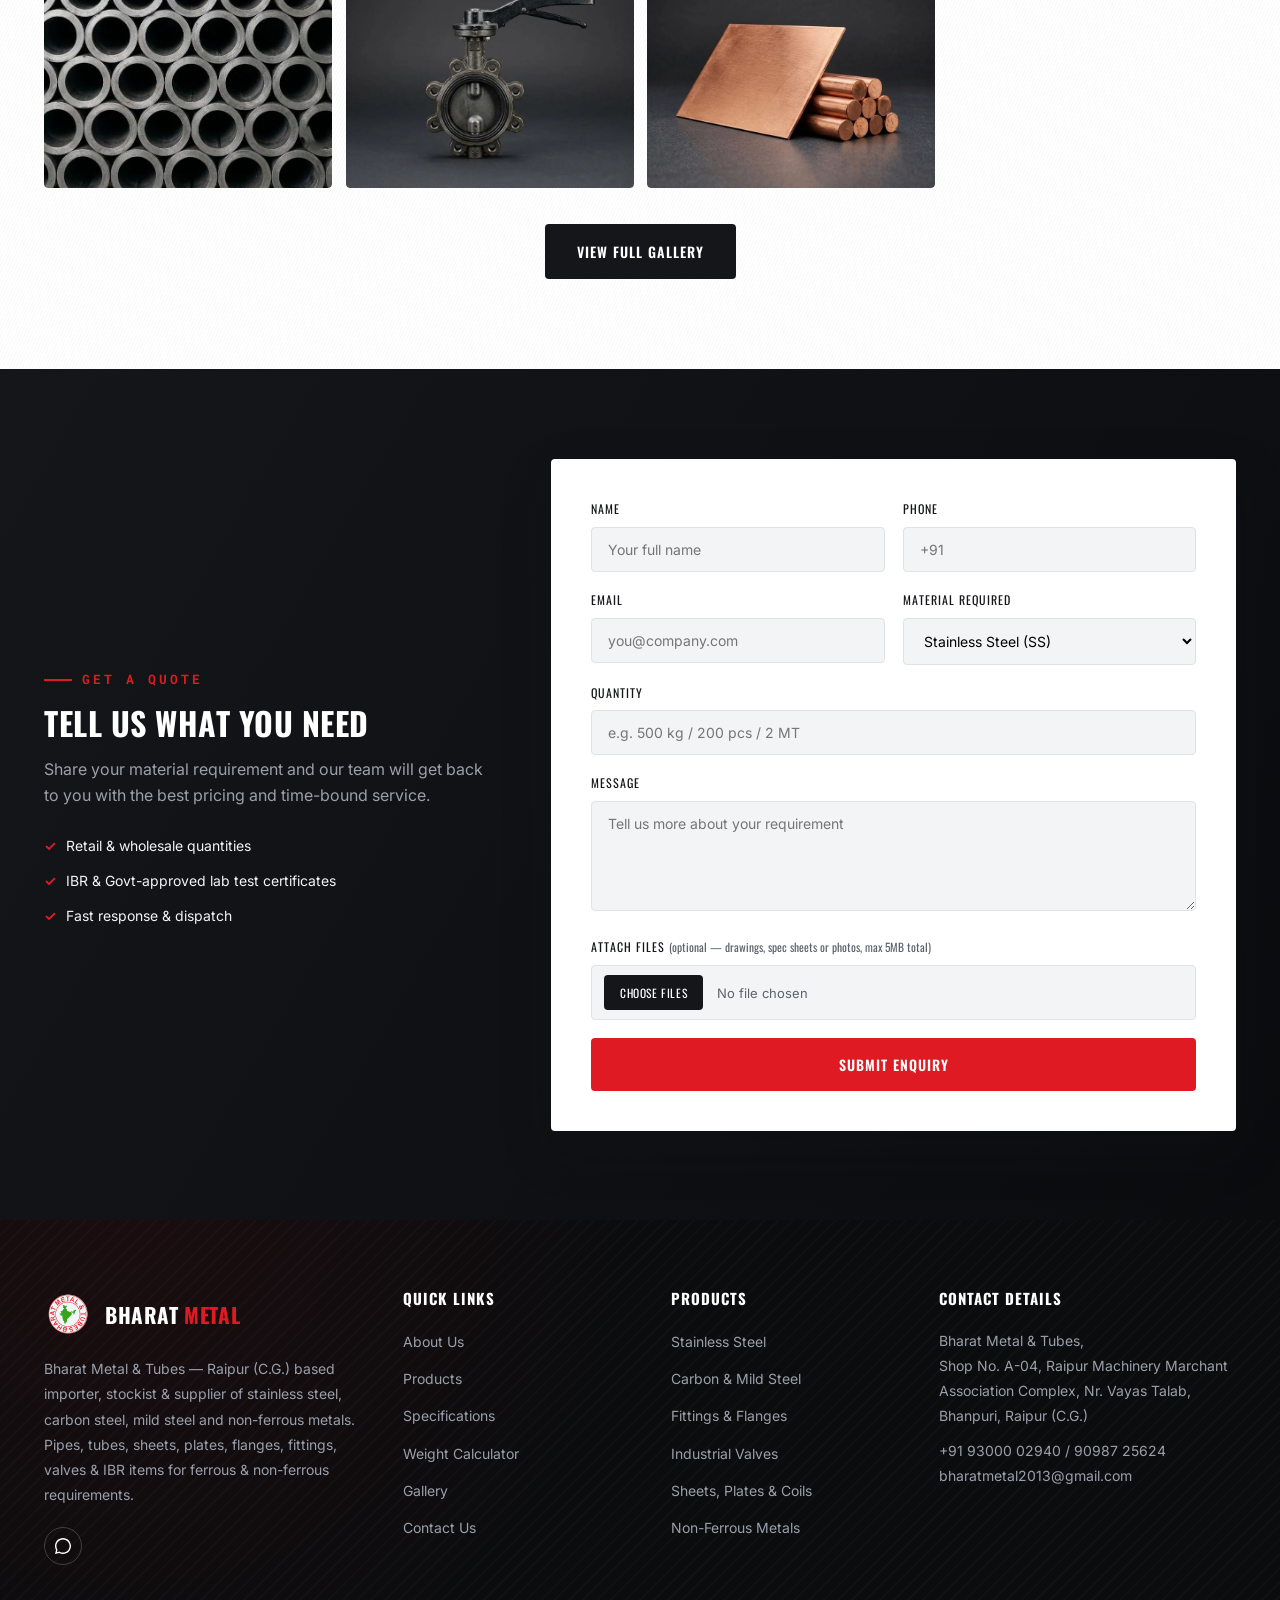
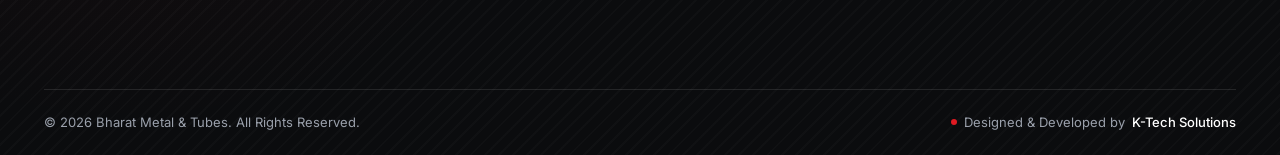
==== commit f0e75f80: "Speed up first paint and fix the accessibility failures Mobile PageSpeed reported LCP 11.5s with a 4" ====
--- a/index.html
+++ b/index.html
@@ -96,13 +96,16 @@
   "inLanguage": "en-IN"
 }
 </script>
+<link rel="preload" as="image" href="images/Hero%20Stockyard-panel.jpg" fetchpriority="high">
 <link rel="preconnect" href="https://fonts.googleapis.com">
 <link rel="preconnect" href="https://fonts.gstatic.com" crossorigin>
-<link href="https://fonts.googleapis.com/css2?family=Archivo:wght@600;700&family=Oswald:wght@400;500;600;700&family=Inter:wght@400;500;600;700&family=Roboto+Mono:wght@400;500;700&display=swap" rel="stylesheet">
+<link rel="preload" as="style" href="https://fonts.googleapis.com/css2?family=Archivo:wght@600;700&family=Oswald:wght@400;500;600;700&family=Inter:wght@400;500;600;700&family=Roboto+Mono:wght@400;500;700&display=swap">
+<link rel="stylesheet" href="https://fonts.googleapis.com/css2?family=Archivo:wght@600;700&family=Oswald:wght@400;500;600;700&family=Inter:wght@400;500;600;700&family=Roboto+Mono:wght@400;500;700&display=swap" media="print" onload="this.media='all'">
+<noscript><link rel="stylesheet" href="https://fonts.googleapis.com/css2?family=Archivo:wght@600;700&family=Oswald:wght@400;500;600;700&family=Inter:wght@400;500;600;700&family=Roboto+Mono:wght@400;500;700&display=swap"></noscript>
 <link rel="icon" href="/favicon.ico" sizes="any">
 <link rel="icon" type="image/png" sizes="192x192" href="images/favicon-192.png">
 <link rel="apple-touch-icon" href="images/apple-touch-icon.png">
-<link rel="stylesheet" href="css/style.css?v=30">
+<link rel="stylesheet" href="css/style.css?v=31">
 </head>
 <body>
 
@@ -126,10 +129,12 @@
         pl.classList.add('pl-hide');
         root.classList.remove('pl-lock');
         setTimeout(function(){ if(pl.parentNode) pl.parentNode.removeChild(pl); }, reduce ? 0 : 500);
-      }, Math.max(0, 900 - (Date.now() - t0)));
+      }, Math.max(0, 350 - (Date.now() - t0)));
     }
-    window.addEventListener('load', finish);
-    setTimeout(finish, 4000);
+    if (document.readyState === 'loading') {
+      document.addEventListener('DOMContentLoaded', finish);
+    } else { finish(); }
+    setTimeout(finish, 1500);
   })();
   </script>
 
@@ -148,7 +153,7 @@
     </div>
     <div class="nav-inner">
       <a href="index.html" class="logo">
-        <div class="logo-mark"><img src="images/logo.png" alt="Bharat Metal &amp; Tubes logo"></div>
+        <div class="logo-mark"><img width="160" height="160" src="images/logo-160.png" alt="Bharat Metal &amp; Tubes logo"></div>
         <div>
           <span class="logo-text">Bharat <span>Metal</span></span>
           <span class="logo-sub">Stockist &amp; Suppliers &middot; Raipur</span>
@@ -191,6 +196,8 @@
       </div>
     </div>
   </nav>
+
+  <main id="main-content">
   <div class="nav-overlay"></div>
 
   <header class="hero">
@@ -207,7 +214,7 @@
       </div>
       <div class="hero-visual reveal in">
         <div class="hero-slides">
-          <div class="hero-slide" style="background-image:url('images/Hero Stockyardnew.jpg')"></div>
+          <div class="hero-slide" style="background-image:url('images/Hero Stockyard-panel.jpg')"></div>
           <div class="hero-slide" style="background-image:url('images/Hero Warehousenew.jpg')"></div>
           <div class="hero-slide" style="background-image:url('images/Hero Steel Plantnew.jpg')"></div>
           <div class="hero-slide" style="background-image:url('images/Hero Pipes Closeupnew.jpg')"></div>
@@ -232,7 +239,7 @@
   <section class="section">
     <div class="container">
       <div class="pd-grid" style="align-items:center;">
-        <img fetchpriority="high" class="reveal parallax-img" src="images/shope1new.jpg" alt="Bharat Metal & Tubes stock yard">
+        <img width="1000" height="747" fetchpriority="high" class="reveal parallax-img" src="images/shope1new.jpg" alt="Bharat Metal & Tubes stock yard">
         <div class="reveal">
           <span class="eyebrow">Who We Are</span>
           <h2 style="margin-top:14px;font-size:32px;">Leading Importers, Stockist &amp; Suppliers of Ferrous &amp; Non-Ferrous Metals</h2>
@@ -257,14 +264,14 @@
         <p>A complete catalogue of ferrous and non-ferrous metal materials for every fabrication, construction, process and manufacturing requirement.</p>
       </div>
       <div class="grid grid-4">
-        <div class="card tilt-card reveal"><div class="card-img"><img loading="lazy" src="images/S S PRODUCTSnew.jpg" alt="Stainless Steel Products"></div><div class="card-body"><h3>Stainless Steel</h3><p>Pipes, tubes, sheets, plates, bars, hex, patti &amp; fittings in all SS grades.</p><a href="ss-products.html" class="card-link">View Details</a></div></div>
-        <div class="card tilt-card reveal"><div class="card-img"><img loading="lazy" src="images/Carbon Steelnew.jpg" alt="Carbon & Mild Steel"></div><div class="card-body"><h3>Carbon &amp; Mild Steel</h3><p>CS &amp; MS ERW / seamless pipes, sheets, plates, angles, channels &amp; structural.</p><a href="cs-ms-products.html" class="card-link">View Details</a></div></div>
-        <div class="card tilt-card reveal"><div class="card-img"><img loading="lazy" src="images/Industrial fittingnew.jpg" alt="Pipe Fittings & Flanges"></div><div class="card-body"><h3>Fittings &amp; Flanges</h3><p>BW / SW / screwed fittings &amp; flanges — SO, blind, weld-neck, IBR &amp; non-IBR.</p><a href="fittings-flanges.html" class="card-link">View Details</a></div></div>
-        <div class="card tilt-card reveal"><div class="card-img"><img loading="lazy" src="images/Carbon Steel (C.S.) Pipesnew.jpg" alt="IBR Pipes & Boiler Tubes"></div><div class="card-body"><h3>IBR &amp; Boiler Items</h3><p>IBR / non-IBR pipes &amp; fittings, seamless boiler tubes as per SA 179 / BS 3059.</p><a href="fittings-flanges.html#ibr" class="card-link">View Details</a></div></div>
-        <div class="card tilt-card reveal"><div class="card-img"><img loading="lazy" src="images/Industrial Valves2new.jpg" alt="Industrial Valves"></div><div class="card-body"><h3>Industrial Valves</h3><p>Ball, gate, globe, check, butterfly, diaphragm, needle, safety &amp; PP valves.</p><a href="valves.html" class="card-link">View Details</a></div></div>
-        <div class="card tilt-card reveal"><div class="card-img"><img loading="lazy" src="images/SHEETS AND PLATSnew.jpg" alt="Sheets, Plates & Coils"></div><div class="card-body"><h3>Sheets, Plates &amp; Coils</h3><p>SS &amp; CS sheets, plates, coils + Hardox, Jindal Hard &amp; BQ wear plates.</p><a href="sheets-plates.html" class="card-link">View Details</a></div></div>
-        <div class="card tilt-card reveal"><div class="card-img"><img loading="lazy" src="images/Non-Ferrous Metalsnew.jpg" alt="Non-Ferrous Metals"></div><div class="card-body"><h3>Non-Ferrous Metals</h3><p>Copper, Brass, Aluminium, Gun-Metal &amp; Phosphor Bronze pipes, rods &amp; sheets.</p><a href="non-ferrous.html" class="card-link">View Details</a></div></div>
-        <div class="card tilt-card reveal"><div class="card-img"><img loading="lazy" src="images/FASTNERnew.jpg" alt="Other Products"></div><div class="card-body"><h3>Other Products</h3><p>PP / HDPE, fasteners, dairy &amp; ferrule fittings, conveyor &amp; idler items.</p><a href="other-products.html" class="card-link">View Details</a></div></div>
+        <div class="card tilt-card reveal"><div class="card-img"><img width="800" height="598" loading="lazy" src="images/S S PRODUCTSnew.jpg" alt="Stainless Steel Products"></div><div class="card-body"><h3>Stainless Steel</h3><p>Pipes, tubes, sheets, plates, bars, hex, patti &amp; fittings in all SS grades.</p><a href="ss-products.html" class="card-link">View Details</a></div></div>
+        <div class="card tilt-card reveal"><div class="card-img"><img width="800" height="598" loading="lazy" src="images/Carbon Steelnew.jpg" alt="Carbon & Mild Steel"></div><div class="card-body"><h3>Carbon &amp; Mild Steel</h3><p>CS &amp; MS ERW / seamless pipes, sheets, plates, angles, channels &amp; structural.</p><a href="cs-ms-products.html" class="card-link">View Details</a></div></div>
+        <div class="card tilt-card reveal"><div class="card-img"><img width="800" height="598" loading="lazy" src="images/Industrial fittingnew.jpg" alt="Pipe Fittings & Flanges"></div><div class="card-body"><h3>Fittings &amp; Flanges</h3><p>BW / SW / screwed fittings &amp; flanges — SO, blind, weld-neck, IBR &amp; non-IBR.</p><a href="fittings-flanges.html" class="card-link">View Details</a></div></div>
+        <div class="card tilt-card reveal"><div class="card-img"><img width="800" height="598" loading="lazy" src="images/Carbon Steel (C.S.) Pipesnew.jpg" alt="IBR Pipes & Boiler Tubes"></div><div class="card-body"><h3>IBR &amp; Boiler Items</h3><p>IBR / non-IBR pipes &amp; fittings, seamless boiler tubes as per SA 179 / BS 3059.</p><a href="fittings-flanges.html#ibr" class="card-link">View Details</a></div></div>
+        <div class="card tilt-card reveal"><div class="card-img"><img width="800" height="598" loading="lazy" src="images/Industrial Valves2new.jpg" alt="Industrial Valves"></div><div class="card-body"><h3>Industrial Valves</h3><p>Ball, gate, globe, check, butterfly, diaphragm, needle, safety &amp; PP valves.</p><a href="valves.html" class="card-link">View Details</a></div></div>
+        <div class="card tilt-card reveal"><div class="card-img"><img width="800" height="598" loading="lazy" src="images/SHEETS AND PLATSnew.jpg" alt="Sheets, Plates & Coils"></div><div class="card-body"><h3>Sheets, Plates &amp; Coils</h3><p>SS &amp; CS sheets, plates, coils + Hardox, Jindal Hard &amp; BQ wear plates.</p><a href="sheets-plates.html" class="card-link">View Details</a></div></div>
+        <div class="card tilt-card reveal"><div class="card-img"><img width="800" height="598" loading="lazy" src="images/Non-Ferrous Metalsnew.jpg" alt="Non-Ferrous Metals"></div><div class="card-body"><h3>Non-Ferrous Metals</h3><p>Copper, Brass, Aluminium, Gun-Metal &amp; Phosphor Bronze pipes, rods &amp; sheets.</p><a href="non-ferrous.html" class="card-link">View Details</a></div></div>
+        <div class="card tilt-card reveal"><div class="card-img"><img width="800" height="598" loading="lazy" src="images/FASTNERnew.jpg" alt="Other Products"></div><div class="card-body"><h3>Other Products</h3><p>PP / HDPE, fasteners, dairy &amp; ferrule fittings, conveyor &amp; idler items.</p><a href="other-products.html" class="card-link">View Details</a></div></div>
       </div>
     </div>
   </section>
@@ -278,14 +285,14 @@
         <p>Top-notch quality, affordable rates and lightning-fast service — to give our customers the best value possible.</p>
       </div>
       <div class="grid grid-4">
-        <div class="feature tilt-card reveal"><div class="feature-icon"><svg viewBox="0 0 24 24" fill="none" stroke="currentColor" stroke-width="1.7" stroke-linecap="round" stroke-linejoin="round" aria-hidden="true"><path d="M12 2l9 5-9 5-9-5z"/><path d="M3 12l9 5 9-5"/><path d="M3 17l9 5 9-5"/></svg></div><div><h4>Wide Product Range</h4><p>Ferrous &amp; non-ferrous metals under one roof.</p></div></div>
-        <div class="feature tilt-card reveal"><div class="feature-icon"><svg viewBox="0 0 24 24" fill="none" stroke="currentColor" stroke-width="1.7" stroke-linecap="round" stroke-linejoin="round" aria-hidden="true"><path d="M3 15L15 3l6 6L9 21z"/><path d="M6 12l2 2M9 9l2 2M12 6l2 2"/></svg></div><div><h4>All Grades &amp; Sizes</h4><p>SS 202 to 904L, Duplex, CS, MS &amp; alloys.</p></div></div>
-        <div class="feature tilt-card reveal"><div class="feature-icon"><svg viewBox="0 0 24 24" fill="none" stroke="currentColor" stroke-width="1.7" stroke-linecap="round" stroke-linejoin="round" aria-hidden="true"><path d="M20.6 13.4L12 22 2 12V2h10z"/><circle cx="7" cy="7" r="1.3"/></svg></div><div><h4>Affordable Rates</h4><p>Transparent pricing for retail &amp; wholesale.</p></div></div>
-        <div class="feature tilt-card reveal"><div class="feature-icon"><svg viewBox="0 0 24 24" fill="none" stroke="currentColor" stroke-width="1.7" stroke-linecap="round" stroke-linejoin="round" aria-hidden="true"><path d="M2 6h11v11H2z"/><path d="M13 9h4l4 4v4h-8z"/><circle cx="6" cy="18" r="1.7"/><circle cx="17" cy="18" r="1.7"/></svg></div><div><h4>Fast Service</h4><p>Quick dispatch &amp; time-bound supply.</p></div></div>
-        <div class="feature tilt-card reveal"><div class="feature-icon"><svg viewBox="0 0 24 24" fill="none" stroke="currentColor" stroke-width="1.7" stroke-linecap="round" stroke-linejoin="round" aria-hidden="true"><path d="M12 2l8 4v6c0 5-3.4 8-8 10-4.6-2-8-5-8-10V6z"/><path d="M9 12l2 2 4-4"/></svg></div><div><h4>IBR &amp; Lab Tested</h4><p>Govt-approved lab &amp; third-party inspection.</p></div></div>
-        <div class="feature tilt-card reveal"><div class="feature-icon"><svg viewBox="0 0 24 24" fill="none" stroke="currentColor" stroke-width="1.7" stroke-linecap="round" stroke-linejoin="round" aria-hidden="true"><path d="M2 21h20M4 21V11l6 4V11l6 4V7l4 3v11"/><path d="M8 18h1M13 18h1M17 18h1"/></svg></div><div><h4>Own Manufacturing</h4><p>SS pipes made in-house, all shapes &amp; sizes.</p></div></div>
-        <div class="feature tilt-card reveal"><div class="feature-icon"><svg viewBox="0 0 24 24" fill="none" stroke="currentColor" stroke-width="1.7" stroke-linecap="round" stroke-linejoin="round" aria-hidden="true"><path d="M12 2l9 5-9 5-9-5z"/><path d="M3 7v10l9 5 9-5V7"/><path d="M12 12v10"/></svg></div><div><h4>Bulk &amp; Project Supply</h4><p>Repeat-order capacity for large projects.</p></div></div>
-        <div class="feature tilt-card reveal"><div class="feature-icon"><svg viewBox="0 0 24 24" fill="none" stroke="currentColor" stroke-width="1.7" stroke-linecap="round" stroke-linejoin="round" aria-hidden="true"><circle cx="12" cy="9" r="6"/><path d="M8.2 13.5L7 22l5-2.5L17 22l-1.2-8.5"/></svg></div><div><h4>Trusted Since 2013</h4><p>Relationships built on reliability.</p></div></div>
+        <div class="feature tilt-card reveal"><div class="feature-icon"><svg viewBox="0 0 24 24" fill="none" stroke="currentColor" stroke-width="1.7" stroke-linecap="round" stroke-linejoin="round" aria-hidden="true"><path d="M12 2l9 5-9 5-9-5z"/><path d="M3 12l9 5 9-5"/><path d="M3 17l9 5 9-5"/></svg></div><div><h3>Wide Product Range</h3><p>Ferrous &amp; non-ferrous metals under one roof.</p></div></div>
+        <div class="feature tilt-card reveal"><div class="feature-icon"><svg viewBox="0 0 24 24" fill="none" stroke="currentColor" stroke-width="1.7" stroke-linecap="round" stroke-linejoin="round" aria-hidden="true"><path d="M3 15L15 3l6 6L9 21z"/><path d="M6 12l2 2M9 9l2 2M12 6l2 2"/></svg></div><div><h3>All Grades &amp; Sizes</h3><p>SS 202 to 904L, Duplex, CS, MS &amp; alloys.</p></div></div>
+        <div class="feature tilt-card reveal"><div class="feature-icon"><svg viewBox="0 0 24 24" fill="none" stroke="currentColor" stroke-width="1.7" stroke-linecap="round" stroke-linejoin="round" aria-hidden="true"><path d="M20.6 13.4L12 22 2 12V2h10z"/><circle cx="7" cy="7" r="1.3"/></svg></div><div><h3>Affordable Rates</h3><p>Transparent pricing for retail &amp; wholesale.</p></div></div>
+        <div class="feature tilt-card reveal"><div class="feature-icon"><svg viewBox="0 0 24 24" fill="none" stroke="currentColor" stroke-width="1.7" stroke-linecap="round" stroke-linejoin="round" aria-hidden="true"><path d="M2 6h11v11H2z"/><path d="M13 9h4l4 4v4h-8z"/><circle cx="6" cy="18" r="1.7"/><circle cx="17" cy="18" r="1.7"/></svg></div><div><h3>Fast Service</h3><p>Quick dispatch &amp; time-bound supply.</p></div></div>
+        <div class="feature tilt-card reveal"><div class="feature-icon"><svg viewBox="0 0 24 24" fill="none" stroke="currentColor" stroke-width="1.7" stroke-linecap="round" stroke-linejoin="round" aria-hidden="true"><path d="M12 2l8 4v6c0 5-3.4 8-8 10-4.6-2-8-5-8-10V6z"/><path d="M9 12l2 2 4-4"/></svg></div><div><h3>IBR &amp; Lab Tested</h3><p>Govt-approved lab &amp; third-party inspection.</p></div></div>
+        <div class="feature tilt-card reveal"><div class="feature-icon"><svg viewBox="0 0 24 24" fill="none" stroke="currentColor" stroke-width="1.7" stroke-linecap="round" stroke-linejoin="round" aria-hidden="true"><path d="M2 21h20M4 21V11l6 4V11l6 4V7l4 3v11"/><path d="M8 18h1M13 18h1M17 18h1"/></svg></div><div><h3>Own Manufacturing</h3><p>SS pipes made in-house, all shapes &amp; sizes.</p></div></div>
+        <div class="feature tilt-card reveal"><div class="feature-icon"><svg viewBox="0 0 24 24" fill="none" stroke="currentColor" stroke-width="1.7" stroke-linecap="round" stroke-linejoin="round" aria-hidden="true"><path d="M12 2l9 5-9 5-9-5z"/><path d="M3 7v10l9 5 9-5V7"/><path d="M12 12v10"/></svg></div><div><h3>Bulk &amp; Project Supply</h3><p>Repeat-order capacity for large projects.</p></div></div>
+        <div class="feature tilt-card reveal"><div class="feature-icon"><svg viewBox="0 0 24 24" fill="none" stroke="currentColor" stroke-width="1.7" stroke-linecap="round" stroke-linejoin="round" aria-hidden="true"><circle cx="12" cy="9" r="6"/><path d="M8.2 13.5L7 22l5-2.5L17 22l-1.2-8.5"/></svg></div><div><h3>Trusted Since 2013</h3><p>Relationships built on reliability.</p></div></div>
       </div>
     </div>
   </section>
@@ -299,14 +306,14 @@
         <p>Supplying industrial metal to a broad spectrum of process, power and manufacturing sectors.</p>
       </div>
       <div class="grid grid-4">
-        <div class="industry-card reveal"><div class="ic"><svg viewBox="0 0 24 24" fill="none" stroke="currentColor" stroke-width="1.7" stroke-linecap="round" stroke-linejoin="round" aria-hidden="true"><path d="M2 21h20M4 21V11l6 4V11l6 4V7l4 3v11"/><path d="M8 18h1M13 18h1M17 18h1"/></svg></div><h4>Iron &amp; Steel Plant</h4></div>
-        <div class="industry-card reveal"><div class="ic"><svg viewBox="0 0 24 24" fill="none" stroke="currentColor" stroke-width="1.7" stroke-linecap="round" stroke-linejoin="round" aria-hidden="true"><path d="M9 3h6M10 3v6l-5 9a1.6 1.6 0 0 0 1.4 2.5h11.2A1.6 1.6 0 0 0 20 18l-5-9V3"/><path d="M8 14h8"/></svg></div><h4>Chemical &amp; Fertilizer</h4></div>
-        <div class="industry-card reveal"><div class="ic"><svg viewBox="0 0 24 24" fill="none" stroke="currentColor" stroke-width="1.7" stroke-linecap="round" stroke-linejoin="round" aria-hidden="true"><path d="M13 2L4 14h6l-1 8 9-12h-6z"/></svg></div><h4>Power &amp; Thermal Plant</h4></div>
-        <div class="industry-card reveal"><div class="ic"><svg viewBox="0 0 24 24" fill="none" stroke="currentColor" stroke-width="1.7" stroke-linecap="round" stroke-linejoin="round" aria-hidden="true"><path d="M3 21V6l7-4v19M10 21V9l8 3v9M2 21h20M6 9h1M6 13h1M6 17h1M13 14h2M13 18h2"/></svg></div><h4>Cement Plant</h4></div>
-        <div class="industry-card reveal"><div class="ic"><svg viewBox="0 0 24 24" fill="none" stroke="currentColor" stroke-width="1.7" stroke-linecap="round" stroke-linejoin="round" aria-hidden="true"><path d="M12 2s6 6.5 6 11a6 6 0 0 1-12 0c0-4.5 6-11 6-11z"/></svg></div><h4>Oil, Gas &amp; Refinery</h4></div>
-        <div class="industry-card reveal"><div class="ic"><svg viewBox="0 0 24 24" fill="none" stroke="currentColor" stroke-width="1.7" stroke-linecap="round" stroke-linejoin="round" aria-hidden="true"><path d="M12 2l8 4.5v9L12 20l-8-4.5v-9z"/><path d="M4 6.5l8 4.5 8-4.5M12 11v9"/></svg></div><h4>Sugar &amp; Distilleries</h4></div>
-        <div class="industry-card reveal"><div class="ic"><svg viewBox="0 0 24 24" fill="none" stroke="currentColor" stroke-width="1.7" stroke-linecap="round" stroke-linejoin="round" aria-hidden="true"><path d="M14 2H6a2 2 0 0 0-2 2v16a2 2 0 0 0 2 2h12a2 2 0 0 0 2-2V8z"/><path d="M14 2v6h6"/><path d="M8 13h8M8 17h8"/></svg></div><h4>Paper Industries</h4></div>
-        <div class="industry-card reveal"><div class="ic"><svg viewBox="0 0 24 24" fill="none" stroke="currentColor" stroke-width="1.7" stroke-linecap="round" stroke-linejoin="round" aria-hidden="true"><path d="M8 2h8M9 2v3l-1 3v11a1 1 0 0 0 1 1h6a1 1 0 0 0 1-1V8l-1-3V2"/><path d="M8 10h8"/></svg></div><h4>Dairy &amp; Food</h4></div>
+        <div class="industry-card reveal"><div class="ic"><svg viewBox="0 0 24 24" fill="none" stroke="currentColor" stroke-width="1.7" stroke-linecap="round" stroke-linejoin="round" aria-hidden="true"><path d="M2 21h20M4 21V11l6 4V11l6 4V7l4 3v11"/><path d="M8 18h1M13 18h1M17 18h1"/></svg></div><h3>Iron &amp; Steel Plant</h3></div>
+        <div class="industry-card reveal"><div class="ic"><svg viewBox="0 0 24 24" fill="none" stroke="currentColor" stroke-width="1.7" stroke-linecap="round" stroke-linejoin="round" aria-hidden="true"><path d="M9 3h6M10 3v6l-5 9a1.6 1.6 0 0 0 1.4 2.5h11.2A1.6 1.6 0 0 0 20 18l-5-9V3"/><path d="M8 14h8"/></svg></div><h3>Chemical &amp; Fertilizer</h3></div>
+        <div class="industry-card reveal"><div class="ic"><svg viewBox="0 0 24 24" fill="none" stroke="currentColor" stroke-width="1.7" stroke-linecap="round" stroke-linejoin="round" aria-hidden="true"><path d="M13 2L4 14h6l-1 8 9-12h-6z"/></svg></div><h3>Power &amp; Thermal Plant</h3></div>
+        <div class="industry-card reveal"><div class="ic"><svg viewBox="0 0 24 24" fill="none" stroke="currentColor" stroke-width="1.7" stroke-linecap="round" stroke-linejoin="round" aria-hidden="true"><path d="M3 21V6l7-4v19M10 21V9l8 3v9M2 21h20M6 9h1M6 13h1M6 17h1M13 14h2M13 18h2"/></svg></div><h3>Cement Plant</h3></div>
+        <div class="industry-card reveal"><div class="ic"><svg viewBox="0 0 24 24" fill="none" stroke="currentColor" stroke-width="1.7" stroke-linecap="round" stroke-linejoin="round" aria-hidden="true"><path d="M12 2s6 6.5 6 11a6 6 0 0 1-12 0c0-4.5 6-11 6-11z"/></svg></div><h3>Oil, Gas &amp; Refinery</h3></div>
+        <div class="industry-card reveal"><div class="ic"><svg viewBox="0 0 24 24" fill="none" stroke="currentColor" stroke-width="1.7" stroke-linecap="round" stroke-linejoin="round" aria-hidden="true"><path d="M12 2l8 4.5v9L12 20l-8-4.5v-9z"/><path d="M4 6.5l8 4.5 8-4.5M12 11v9"/></svg></div><h3>Sugar &amp; Distilleries</h3></div>
+        <div class="industry-card reveal"><div class="ic"><svg viewBox="0 0 24 24" fill="none" stroke="currentColor" stroke-width="1.7" stroke-linecap="round" stroke-linejoin="round" aria-hidden="true"><path d="M14 2H6a2 2 0 0 0-2 2v16a2 2 0 0 0 2 2h12a2 2 0 0 0 2-2V8z"/><path d="M14 2v6h6"/><path d="M8 13h8M8 17h8"/></svg></div><h3>Paper Industries</h3></div>
+        <div class="industry-card reveal"><div class="ic"><svg viewBox="0 0 24 24" fill="none" stroke="currentColor" stroke-width="1.7" stroke-linecap="round" stroke-linejoin="round" aria-hidden="true"><path d="M8 2h8M9 2v3l-1 3v11a1 1 0 0 0 1 1h6a1 1 0 0 0 1-1V8l-1-3V2"/><path d="M8 10h8"/></svg></div><h3>Dairy &amp; Food</h3></div>
       </div>
       <div style="text-align:center;margin-top:40px;"><a href="about.html#industries" class="btn btn-orange">Explore All Industries</a></div>
     </div>
@@ -321,14 +328,14 @@
         <p>A snapshot of our most-requested ferrous &amp; non-ferrous materials.</p>
       </div>
       <div class="grid grid-4">
-        <div class="card tilt-card reveal"><div class="card-img"><img loading="lazy" src="images/SS PIPEnew.jpg" alt="SS Pipe"></div><div class="card-body"><h3>SS Pipe &amp; Tube</h3><p>Seamless &amp; welded, all grades.</p><a href="ss-products.html#ss-pipe" class="card-link">View Details</a></div></div>
-        <div class="card tilt-card reveal"><div class="card-img"><img loading="lazy" src="images/Carbon Steel (C.S.) Pipesnew.jpg" alt="Carbon Steel Pipe"></div><div class="card-body"><h3>CS Seamless Pipe</h3><p>A106 Gr B, API-5L, IS 3589.</p><a href="cs-ms-products.html#cs-pipe" class="card-link">View Details</a></div></div>
-        <div class="card tilt-card reveal"><div class="card-img"><img loading="lazy" src="images/Flanges mainnew.jpg" alt="Flanges"></div><div class="card-body"><h3>Flanges</h3><p>SO, blind, weld-neck, IBR.</p><a href="fittings-flanges.html#flanges" class="card-link">View Details</a></div></div>
-        <div class="card tilt-card reveal"><div class="card-img"><img loading="lazy" src="images/Butt Weld Fittingsnew.jpg" alt="Butt Weld Fittings"></div><div class="card-body"><h3>Pipe Fittings</h3><p>Elbow, tee, reducer, cap.</p><a href="fittings-flanges.html#fittings" class="card-link">View Details</a></div></div>
-        <div class="card tilt-card reveal"><div class="card-img"><img loading="lazy" src="images/Industrial Valvesnew.jpg" alt="Industrial Valves"></div><div class="card-body"><h3>Industrial Valves</h3><p>Ball, gate, globe, check.</p><a href="valves.html" class="card-link">View Details</a></div></div>
-        <div class="card tilt-card reveal"><div class="card-img"><img loading="lazy" src="images/Platesnew.jpg" alt="Hardox Plate"></div><div class="card-body"><h3>Hardox &amp; BQ Plate</h3><p>400/500/600 wear plates.</p><a href="sheets-plates.html#hardox" class="card-link">View Details</a></div></div>
-        <div class="card tilt-card reveal"><div class="card-img"><img loading="lazy" src="images/Dairy Fittingsnew.jpg" alt="Dairy Fittings"></div><div class="card-body"><h3>Dairy &amp; Ferrule</h3><p>SS dairy &amp; ferrule fittings.</p><a href="other-products.html#dairy" class="card-link">View Details</a></div></div>
-        <div class="card tilt-card reveal"><div class="card-img"><img loading="lazy" src="images/Copper Materialsnew1.jpg" alt="Copper & Brass"></div><div class="card-body"><h3>Copper &amp; Brass</h3><p>Pipes, rods, sheets, coils.</p><a href="non-ferrous.html" class="card-link">View Details</a></div></div>
+        <div class="card tilt-card reveal"><div class="card-img"><img width="800" height="598" loading="lazy" src="images/SS PIPEnew.jpg" alt="SS Pipe"></div><div class="card-body"><h3>SS Pipe &amp; Tube</h3><p>Seamless &amp; welded, all grades.</p><a href="ss-products.html#ss-pipe" class="card-link">View Details</a></div></div>
+        <div class="card tilt-card reveal"><div class="card-img"><img width="800" height="598" loading="lazy" src="images/Carbon Steel (C.S.) Pipesnew.jpg" alt="Carbon Steel Pipe"></div><div class="card-body"><h3>CS Seamless Pipe</h3><p>A106 Gr B, API-5L, IS 3589.</p><a href="cs-ms-products.html#cs-pipe" class="card-link">View Details</a></div></div>
+        <div class="card tilt-card reveal"><div class="card-img"><img width="800" height="598" loading="lazy" src="images/Flanges mainnew.jpg" alt="Flanges"></div><div class="card-body"><h3>Flanges</h3><p>SO, blind, weld-neck, IBR.</p><a href="fittings-flanges.html#flanges" class="card-link">View Details</a></div></div>
+        <div class="card tilt-card reveal"><div class="card-img"><img width="800" height="598" loading="lazy" src="images/Butt Weld Fittingsnew.jpg" alt="Butt Weld Fittings"></div><div class="card-body"><h3>Pipe Fittings</h3><p>Elbow, tee, reducer, cap.</p><a href="fittings-flanges.html#fittings" class="card-link">View Details</a></div></div>
+        <div class="card tilt-card reveal"><div class="card-img"><img width="800" height="598" loading="lazy" src="images/Industrial Valvesnew.jpg" alt="Industrial Valves"></div><div class="card-body"><h3>Industrial Valves</h3><p>Ball, gate, globe, check.</p><a href="valves.html" class="card-link">View Details</a></div></div>
+        <div class="card tilt-card reveal"><div class="card-img"><img width="800" height="598" loading="lazy" src="images/Platesnew.jpg" alt="Hardox Plate"></div><div class="card-body"><h3>Hardox &amp; BQ Plate</h3><p>400/500/600 wear plates.</p><a href="sheets-plates.html#hardox" class="card-link">View Details</a></div></div>
+        <div class="card tilt-card reveal"><div class="card-img"><img width="800" height="598" loading="lazy" src="images/Dairy Fittingsnew.jpg" alt="Dairy Fittings"></div><div class="card-body"><h3>Dairy &amp; Ferrule</h3><p>SS dairy &amp; ferrule fittings.</p><a href="other-products.html#dairy" class="card-link">View Details</a></div></div>
+        <div class="card tilt-card reveal"><div class="card-img"><img width="800" height="598" loading="lazy" src="images/Copper Materialsnew1.jpg" alt="Copper & Brass"></div><div class="card-body"><h3>Copper &amp; Brass</h3><p>Pipes, rods, sheets, coils.</p><a href="non-ferrous.html" class="card-link">View Details</a></div></div>
       </div>
     </div>
   </section>
@@ -354,12 +361,12 @@
         <p>A look inside our stockyard, material range and dispatch.</p>
       </div>
       <div class="gallery-grid">
-        <a href="gallery.html" class="tall reveal gp-tile"><img loading="lazy" src="images/Seamless Pipenew.jpg" alt="Pipe stock"><span class="gp-overlay">View in Gallery</span></a>
-        <a href="gallery.html" class="reveal gp-tile"><img loading="lazy" src="images/SS Coilsnew.jpg" alt="SS coils"><span class="gp-overlay">View in Gallery</span></a>
-        <a href="gallery.html" class="reveal gp-tile"><img loading="lazy" src="images/Butt Weld Fittingsnew.jpg" alt="Fittings"><span class="gp-overlay">View in Gallery</span></a>
-        <a href="gallery.html" class="reveal gp-tile"><img loading="lazy" src="images/Flanges mainnew.jpg" alt="Flanges"><span class="gp-overlay">View in Gallery</span></a>
-        <a href="gallery.html" class="reveal gp-tile"><img loading="lazy" src="images/Industrial Valves1new.jpg" alt="Valves"><span class="gp-overlay">View in Gallery</span></a>
-        <a href="gallery.html" class="reveal gp-tile"><img loading="lazy" src="images/Copper Materials1new.jpg" alt="Copper"><span class="gp-overlay">View in Gallery</span></a>
+        <a href="gallery.html" class="tall reveal gp-tile"><img width="765" height="1024" loading="lazy" src="images/Seamless Pipenew.jpg" alt="Pipe stock"><span class="gp-overlay">View in Gallery</span></a>
+        <a href="gallery.html" class="reveal gp-tile"><img width="800" height="598" loading="lazy" src="images/SS Coilsnew.jpg" alt="SS coils"><span class="gp-overlay">View in Gallery</span></a>
+        <a href="gallery.html" class="reveal gp-tile"><img width="800" height="598" loading="lazy" src="images/Butt Weld Fittingsnew.jpg" alt="Fittings"><span class="gp-overlay">View in Gallery</span></a>
+        <a href="gallery.html" class="reveal gp-tile"><img width="800" height="598" loading="lazy" src="images/Flanges mainnew.jpg" alt="Flanges"><span class="gp-overlay">View in Gallery</span></a>
+        <a href="gallery.html" class="reveal gp-tile"><img width="800" height="598" loading="lazy" src="images/Industrial Valves1new.jpg" alt="Valves"><span class="gp-overlay">View in Gallery</span></a>
+        <a href="gallery.html" class="reveal gp-tile"><img width="800" height="598" loading="lazy" src="images/Copper Materials1new.jpg" alt="Copper"><span class="gp-overlay">View in Gallery</span></a>
       </div>
       <div style="text-align:center;margin-top:36px;"><a href="gallery.html" class="btn btn-navy">View Full Gallery</a></div>
     </div>
@@ -384,13 +391,13 @@
           <input type="hidden" name="_template" value="table">
           <input type="hidden" name="_captcha" value="false">
           <div class="form-grid">
-            <div><label>Name</label><input type="text" name="Name" placeholder="Your full name" required></div>
-            <div><label>Phone</label><input type="tel" name="Phone" placeholder="+91" required></div>
-            <div><label>Email</label><input type="email" name="Email" placeholder="you@company.com"></div>
-            <div><label>Material Required</label><select name="Material"><option>Stainless Steel (SS)</option><option>Carbon / Mild Steel</option><option>Pipe Fittings &amp; Flanges</option><option>IBR &amp; Boiler Items</option><option>Industrial Valves</option><option>Sheets, Plates &amp; Coils</option><option>Non-Ferrous (Cu / Brass / Alu)</option><option>Other Products</option></select></div>
-            <div class="full"><label>Quantity</label><input type="text" name="Quantity" placeholder="e.g. 500 kg / 200 pcs / 2 MT"></div>
-            <div class="full"><label>Message</label><textarea name="Message" placeholder="Tell us more about your requirement"></textarea></div>
-            <div class="full"><label>Attach Files <span class="lbl-hint">(optional &mdash; drawings, spec sheets or photos, max 5MB total)</span></label><input type="file" name="Attachment" class="file-input" accept=".pdf,.jpg,.jpeg,.png,.webp,.doc,.docx,.xls,.xlsx" multiple></div>
+            <div><label for="f-name">Name</label><input id="f-name" type="text" name="Name" placeholder="Your full name" required></div>
+            <div><label for="f-phone">Phone</label><input id="f-phone" type="tel" name="Phone" placeholder="+91" required></div>
+            <div><label for="f-email">Email</label><input id="f-email" type="email" name="Email" placeholder="you@company.com"></div>
+            <div><label for="f-material">Material Required</label><select id="f-material" name="Material"><option>Stainless Steel (SS)</option><option>Carbon / Mild Steel</option><option>Pipe Fittings &amp; Flanges</option><option>IBR &amp; Boiler Items</option><option>Industrial Valves</option><option>Sheets, Plates &amp; Coils</option><option>Non-Ferrous (Cu / Brass / Alu)</option><option>Other Products</option></select></div>
+            <div class="full"><label for="f-quantity">Quantity</label><input id="f-quantity" type="text" name="Quantity" placeholder="e.g. 500 kg / 200 pcs / 2 MT"></div>
+            <div class="full"><label for="f-message">Message</label><textarea id="f-message" name="Message" placeholder="Tell us more about your requirement"></textarea></div>
+            <div class="full"><label for="f-attachment">Attach Files <span class="lbl-hint">(optional &mdash; drawings, spec sheets or photos, max 5MB total)</span></label><input id="f-attachment" type="file" name="Attachment" class="file-input" accept=".pdf,.jpg,.jpeg,.png,.webp,.doc,.docx,.xls,.xlsx" multiple></div>
             <div class="full"><button type="submit" class="btn btn-orange btn-block">Submit Enquiry</button></div>
           </div>
         </form>
@@ -398,12 +405,14 @@
     </div>
   </section>
 
+  </main>
+
   <footer class="footer">
     <div class="container">
       <div class="footer-grid">
         <div>
           <a href="index.html" class="logo" style="margin-bottom:18px;display:inline-flex;">
-            <div class="logo-mark"><img src="images/logo.png" alt="Bharat Metal &amp; Tubes logo"></div>
+            <div class="logo-mark"><img width="160" height="160" src="images/logo-160.png" alt="Bharat Metal &amp; Tubes logo"></div>
             <span class="logo-text">Bharat <span>Metal</span></span>
           </a>
           <p>Bharat Metal &amp; Tubes — Raipur (C.G.) based importer, stockist &amp; supplier of stainless steel, carbon steel, mild steel and non-ferrous metals. Pipes, tubes, sheets, plates, flanges, fittings, valves &amp; IBR items for ferrous &amp; non-ferrous requirements.</p>
@@ -412,7 +421,7 @@
           </div>
         </div>
         <div>
-          <h4>Quick Links</h4>
+          <h3>Quick Links</h3>
           <ul>
             <li><a href="about.html">About Us</a></li>
             <li><a href="products.html">Products</a></li>
@@ -423,7 +432,7 @@
           </ul>
         </div>
         <div>
-          <h4>Products</h4>
+          <h3>Products</h3>
           <ul>
             <li><a href="ss-products.html">Stainless Steel</a></li>
             <li><a href="cs-ms-products.html">Carbon &amp; Mild Steel</a></li>
@@ -434,7 +443,7 @@
           </ul>
         </div>
         <div>
-          <h4>Contact Details</h4>
+          <h3>Contact Details</h3>
           <p>Bharat Metal &amp; Tubes,<br>Shop No. A-04, Raipur Machinery Marchant Association Complex, Nr. Vayas Talab, Bhanpuri, Raipur (C.G.)</p>
           <p style="margin-top:10px;">+91 93000 02940 / 90987 25624<br>bharatmetal2013@gmail.com</p>
           <iframe class="map-frame" src="https://www.google.com/maps?q=Bhanpuri%2C+Raipur%2C+Chhattisgarh%2C+India&amp;output=embed" height="150" loading="lazy" referrerpolicy="no-referrer-when-downgrade" allowfullscreen title="Bharat Metal &amp; Tubes location, Bhanpuri, Raipur"></iframe>
--- a/css/style.css
+++ b/css/style.css
@@ -354,13 +354,13 @@
 
 .feature{display:flex;gap:18px;padding:26px;background:var(--white);border-left:3px solid var(--orange);box-shadow:var(--shadow);border-radius:var(--radius);}
 .feature-icon{width:52px;height:52px;flex:none;background:var(--fog);color:var(--orange);display:flex;align-items:center;justify-content:center;border-radius:50%;font-size:22px;}
-.feature h4{font-size:16px;margin-bottom:6px;}
+.feature h3{font-size:16px;margin-bottom:6px;}
 .feature p{font-size:13px;color:var(--steel);}
 
 .industry-card{background:rgba(255,255,255,0.04);border:1px solid rgba(255,255,255,0.12);border-radius:var(--radius);padding:28px 20px;text-align:center;transition:all .3s ease;}
 .industry-card:hover{background:rgba(224,26,34,0.14);border-color:var(--orange);transform:translateY(-5px);}
 .industry-card .ic{font-size:28px;color:var(--orange);margin-bottom:12px;}
-.industry-card h4{color:var(--white);font-size:14px;}
+.industry-card h3{color:var(--white);font-size:14px;}
 
 /* --- tilt / layered-depth cards (homepage) ---
    mobile: the moment a card scrolls into view IS the "4D" moment — a
@@ -464,7 +464,7 @@
 .timeline{border-left:2px solid var(--orange);padding-left:30px;display:flex;flex-direction:column;gap:34px;margin-top:10px;}
 .timeline .t-item{position:relative;}
 .timeline .t-item::before{content:"";position:absolute;left:-37px;top:4px;width:12px;height:12px;background:var(--orange);border-radius:50%;border:3px solid var(--white);box-shadow:0 0 0 2px var(--orange);}
-.timeline h4{font-size:15px;color:var(--navy);}
+.timeline h3{font-size:15px;color:var(--navy);}
 .timeline span{font-family:'Roboto Mono',monospace;font-size:12px;color:var(--orange);}
 
 /* CTA banner */
@@ -500,7 +500,7 @@
   color:var(--steel-light);padding-top:70px;
 }
 .footer-grid{display:grid;grid-template-columns:1.4fr 1fr 1fr 1.3fr;gap:40px;padding-bottom:50px;}
-.footer h4{color:var(--white);font-size:15px;margin-bottom:20px;letter-spacing:1px;}
+.footer h3{color:var(--white);font-size:15px;margin-bottom:20px;letter-spacing:1px;}
 .footer p{font-size:14px;line-height:1.8;}
 .footer ul{display:flex;flex-direction:column;gap:11px;}
 .footer ul a{font-size:14px;transition:color .2s;}
@@ -582,7 +582,7 @@
   .footer-grid{grid-template-columns:1fr 1fr;gap:28px;padding-bottom:36px;}
   .footer-grid > div:first-child{grid-column:1/-1;}
   .footer-bottom{flex-direction:column;text-align:center;font-size:12px;}
-  .footer h4{font-size:14px;margin-bottom:14px;}
+  .footer h3{font-size:14px;margin-bottom:14px;}
   .footer p{font-size:13px;}
   .footer ul{gap:9px;}
   .footer ul a{font-size:13px;}
@@ -770,14 +770,14 @@
 }
 .industry-card:hover .ic{background:var(--orange);color:#fff;}
 .industry-card .ic svg{width:28px;height:28px;}
-.industry-card h4{color:var(--navy);font-size:14px;letter-spacing:.4px;line-height:1.3;}
+.industry-card h3{color:var(--navy);font-size:14px;letter-spacing:.4px;line-height:1.3;}
 
 /* dark variant — used on the home page (section-dark) */
 .section-dark .industry-card{background:rgba(255,255,255,0.05);border-color:rgba(255,255,255,0.14);}
 .section-dark .industry-card:hover{background:rgba(224,26,34,0.14);border-color:var(--orange);}
 .section-dark .industry-card .ic{background:rgba(224,26,34,0.18);color:var(--orange);}
 .section-dark .industry-card:hover .ic{background:var(--orange);color:#fff;}
-.section-dark .industry-card h4{color:var(--white);}
+.section-dark .industry-card h3{color:var(--white);}
 
 /* true glass variant — homepage Industries section only, catches the
    .glow-section ambient light behind it */
@@ -894,7 +894,7 @@
   .industry-card{padding:22px 12px;}
   .industry-card .ic{width:50px;height:50px;}
   .industry-card .ic svg{width:24px;height:24px;}
-  .industry-card h4{font-size:12.5px;}
+  .industry-card h3{font-size:12.5px;}
 
   .section-head h2{font-size:24px;}
 }
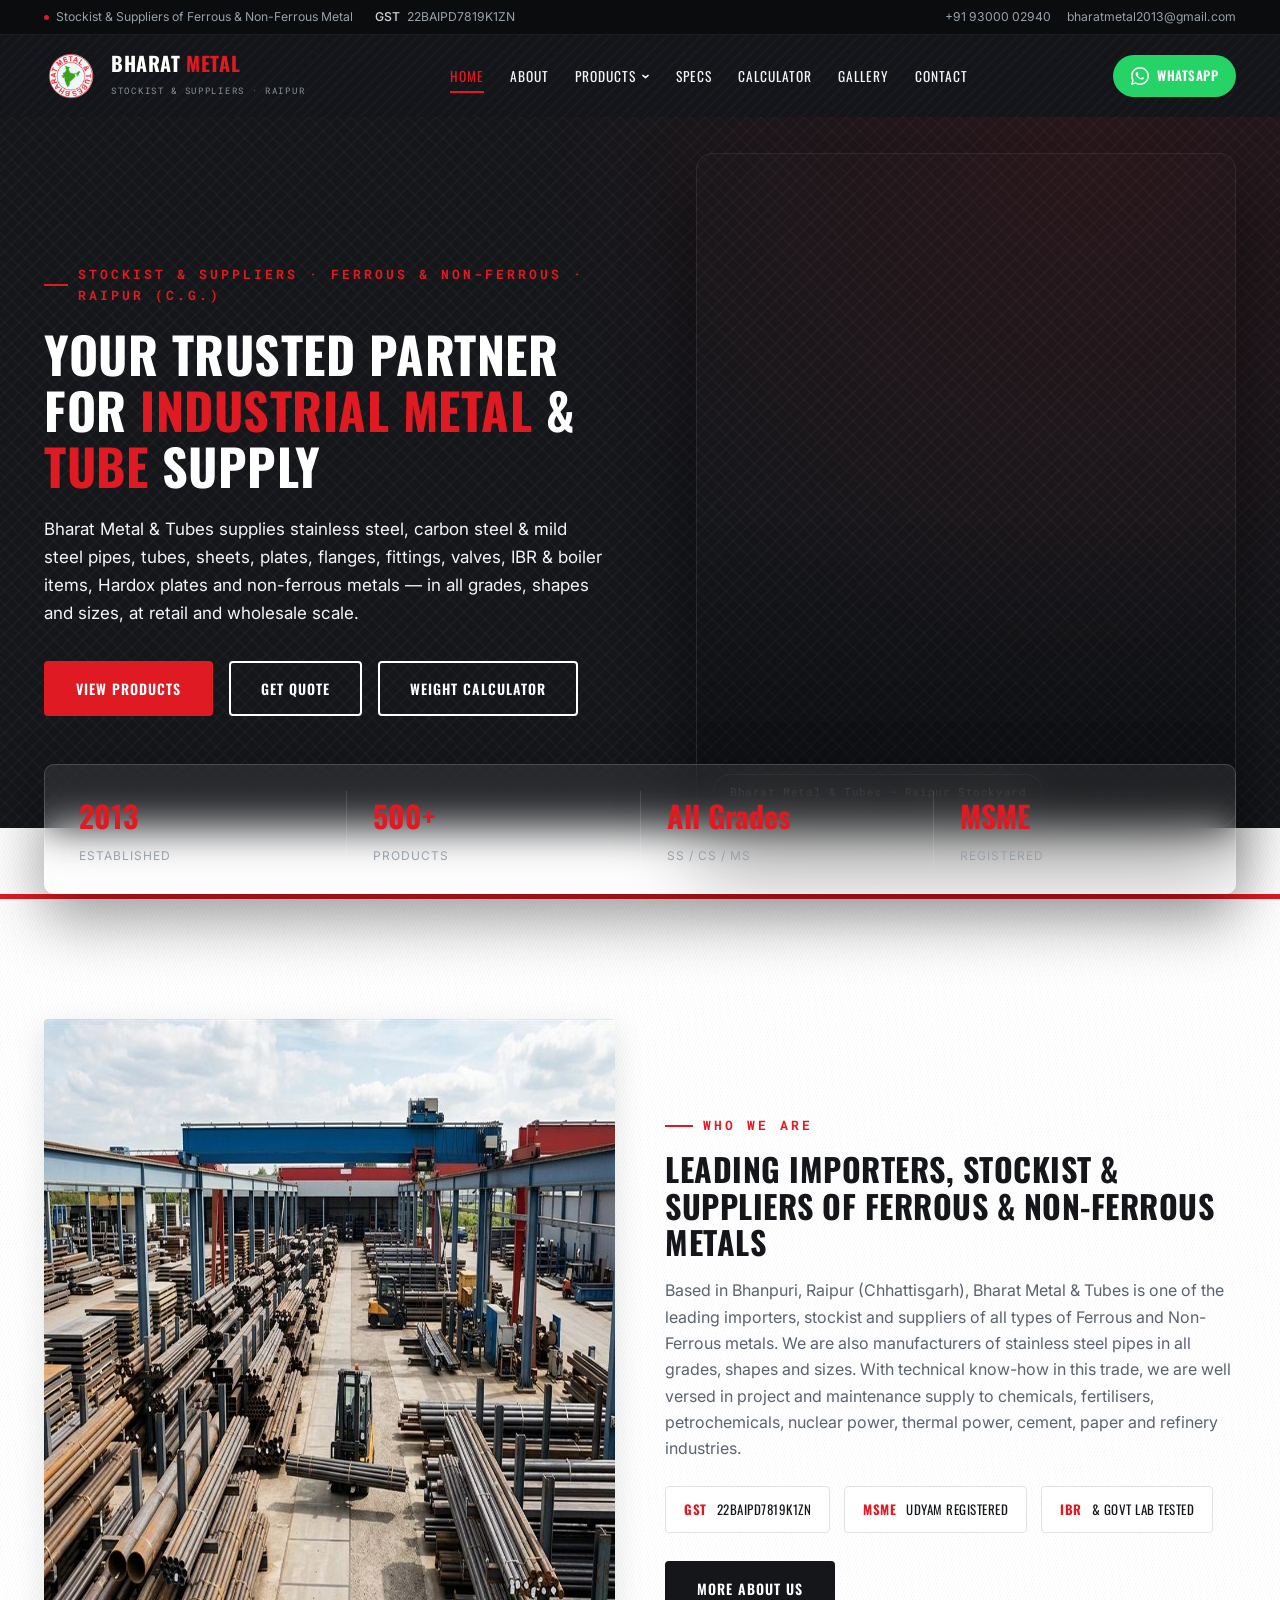
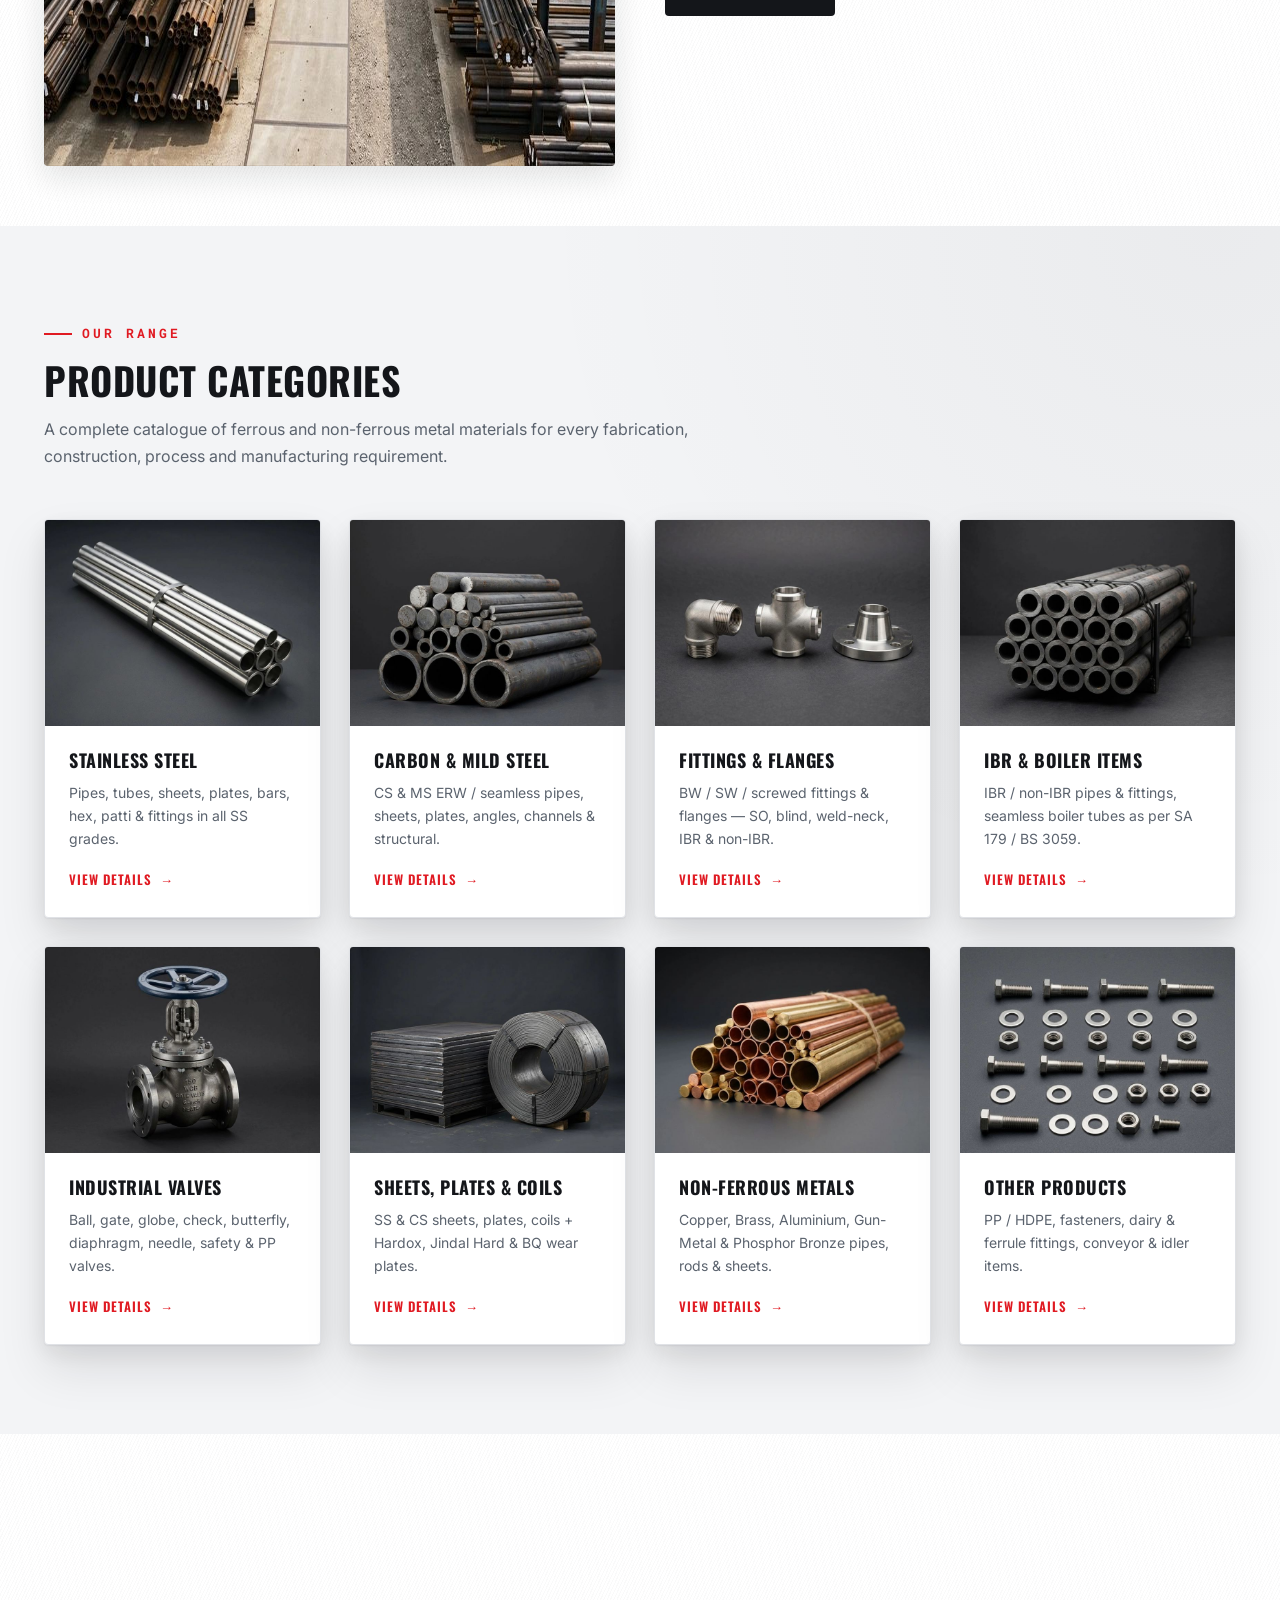
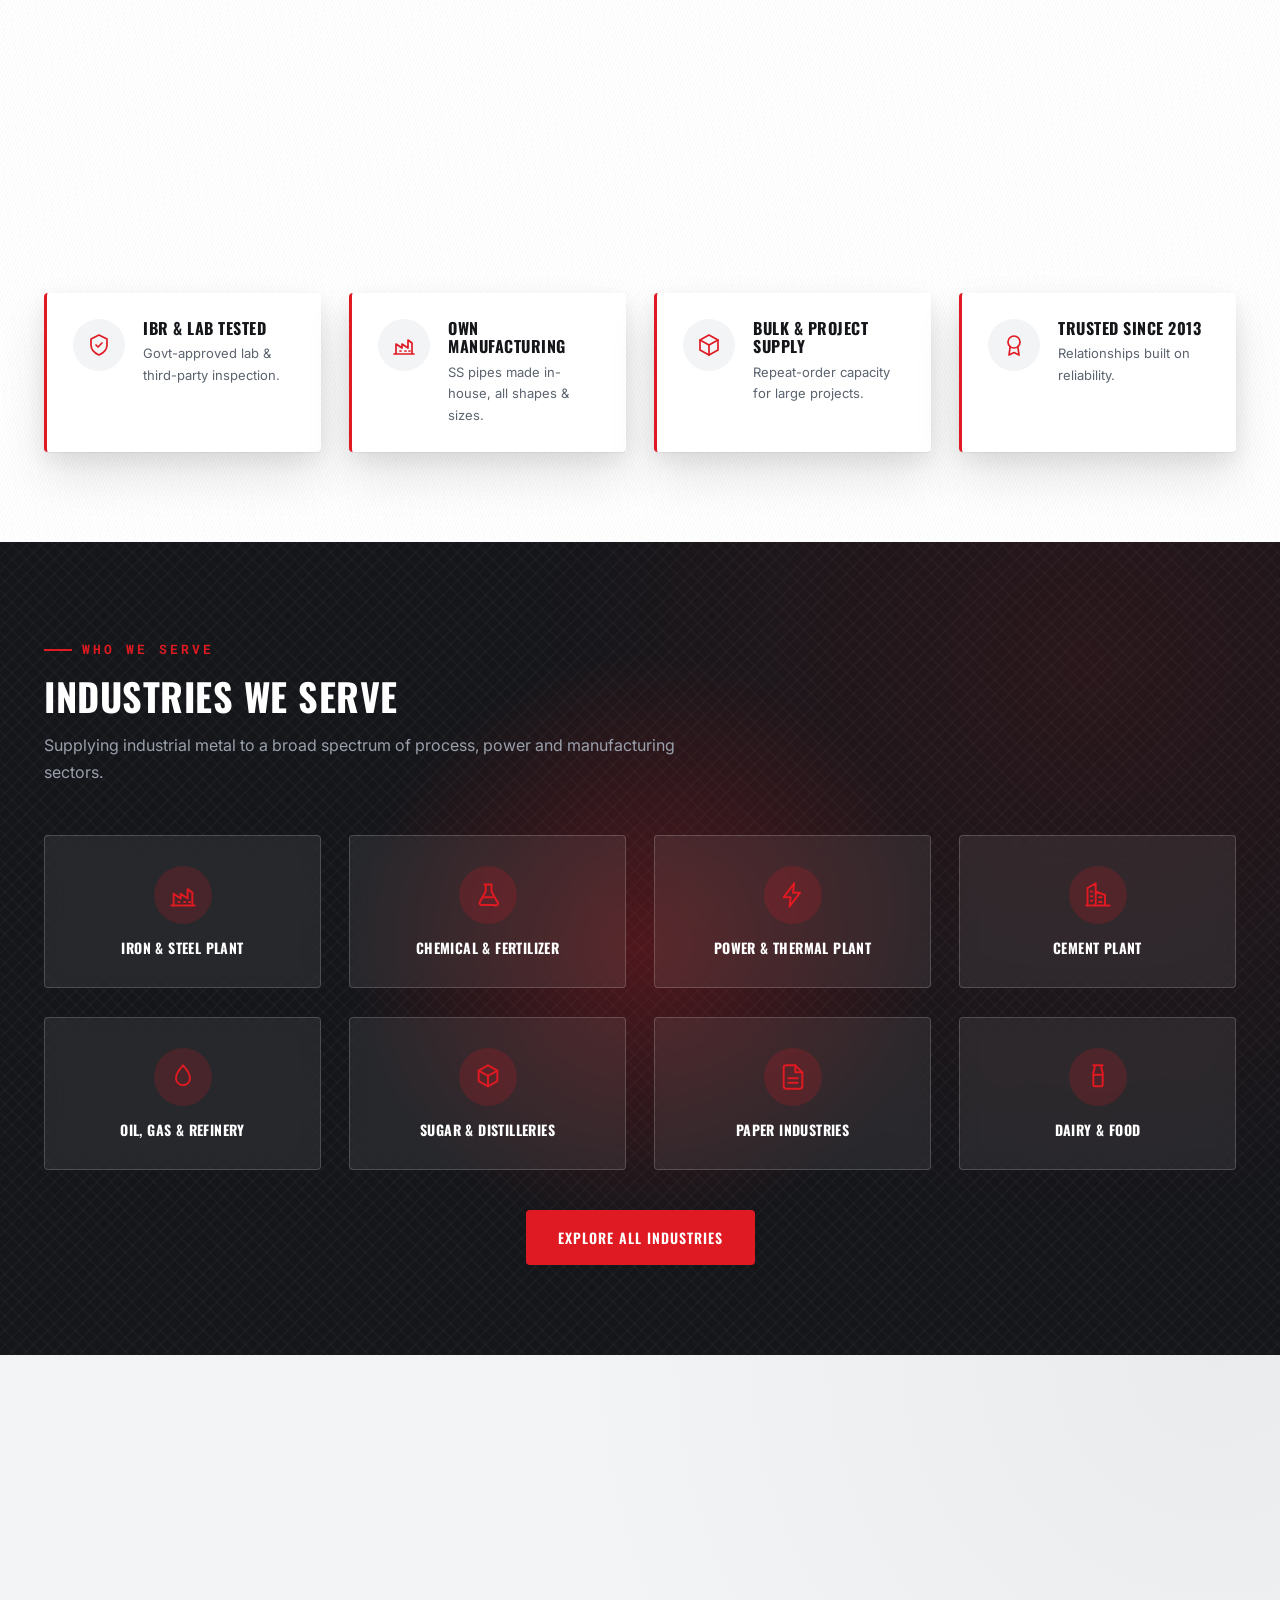
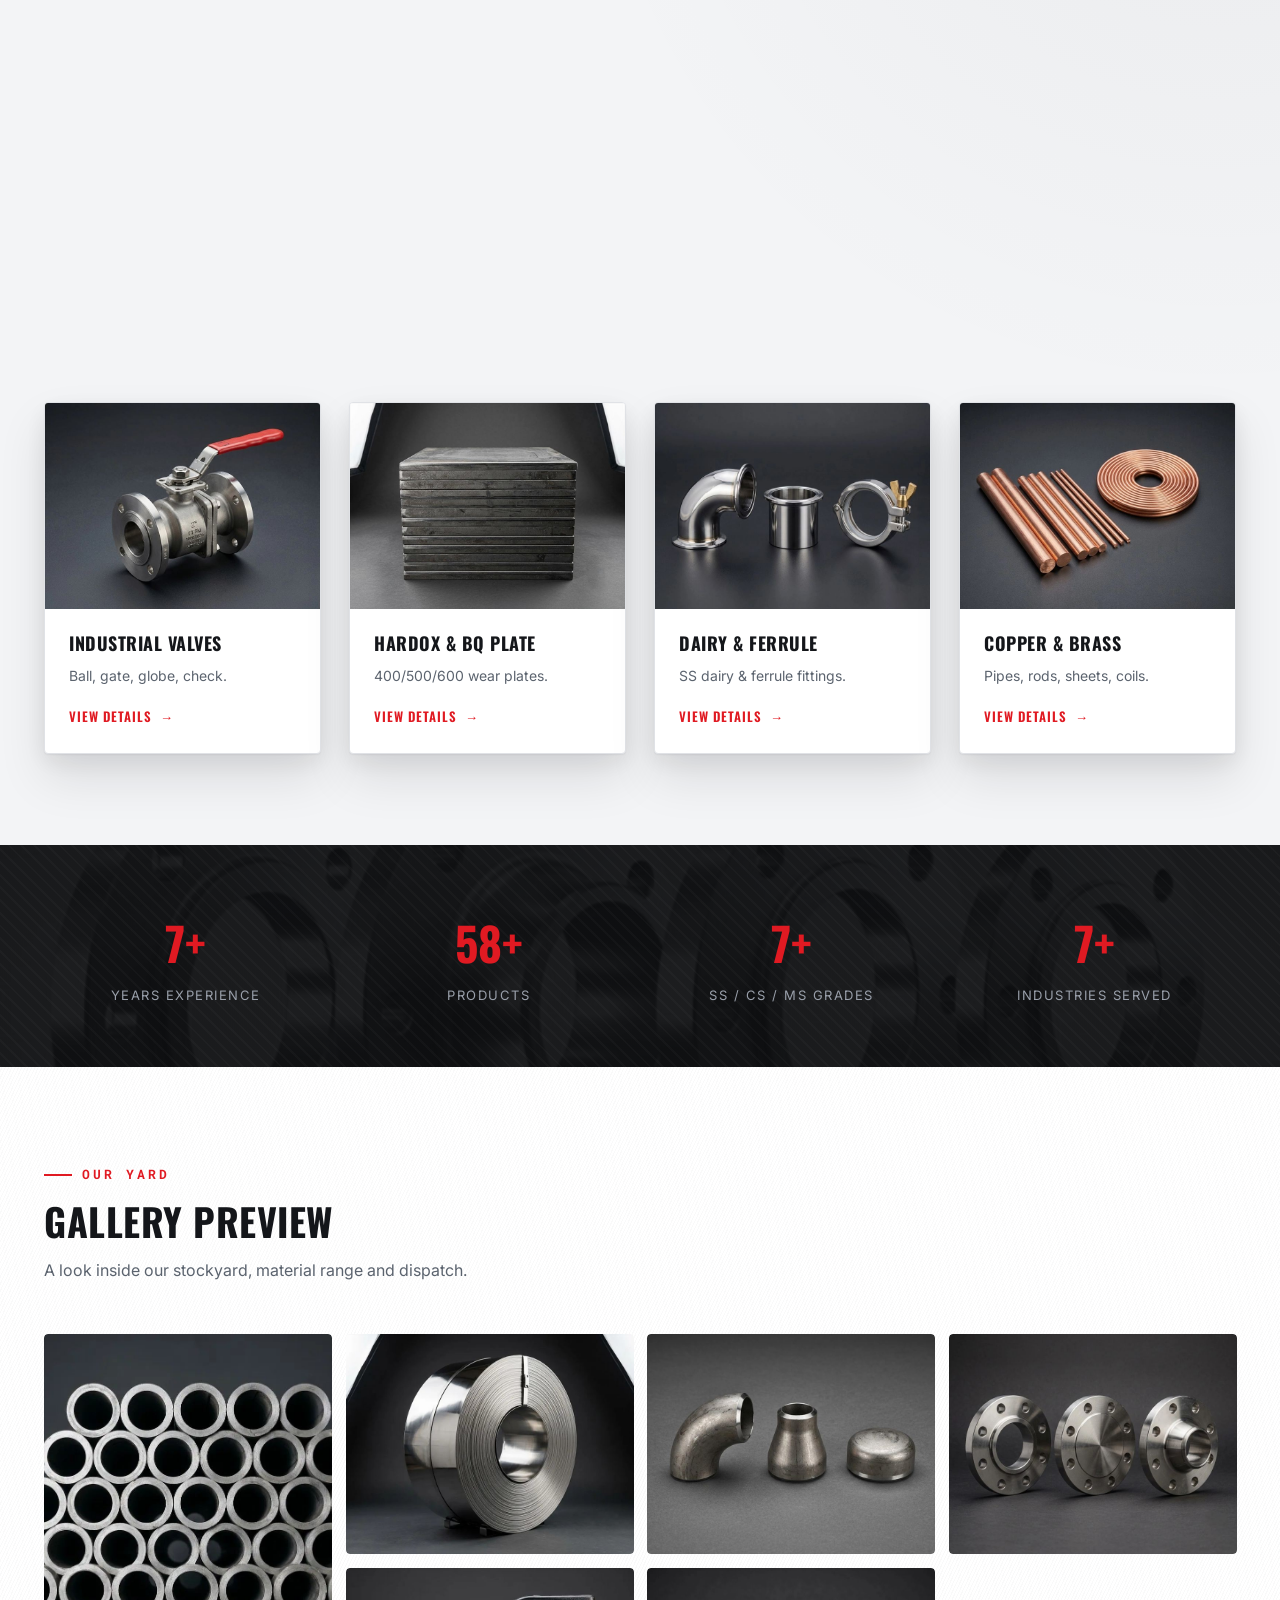
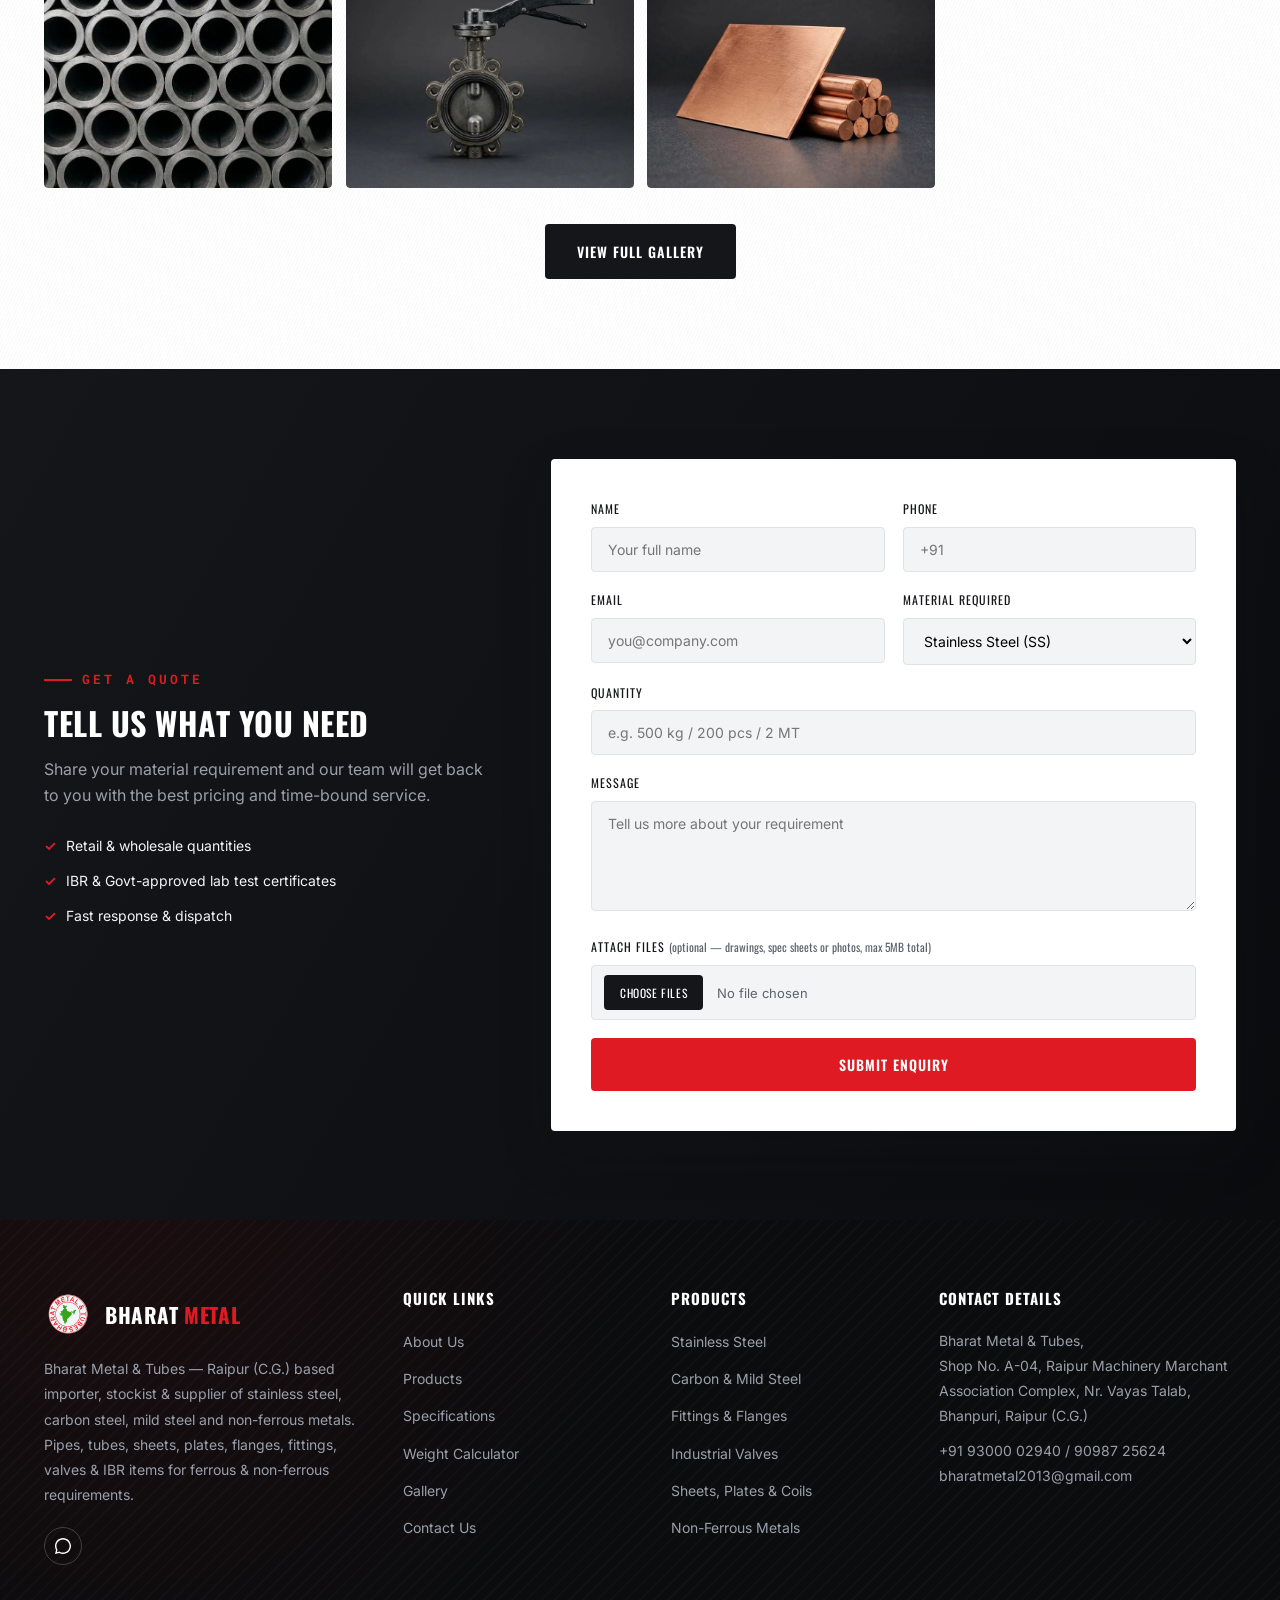
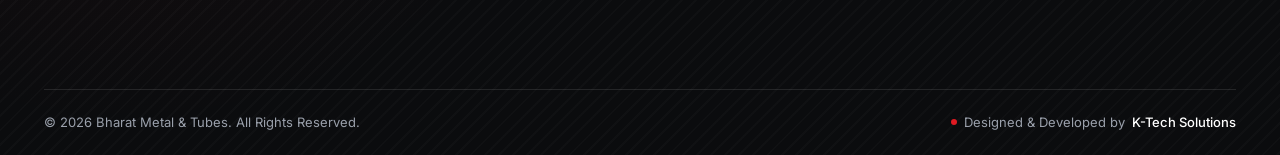
==== commit dd8f8122: "Keep non-critical images off the LCP path Two things were still competing with the hero image for ba" ====
--- a/index.html
+++ b/index.html
@@ -215,9 +215,9 @@
       <div class="hero-visual reveal in">
         <div class="hero-slides">
           <div class="hero-slide" style="background-image:url('images/Hero Stockyard-panel.jpg')"></div>
-          <div class="hero-slide" style="background-image:url('images/Hero Warehousenew.jpg')"></div>
-          <div class="hero-slide" style="background-image:url('images/Hero Steel Plantnew.jpg')"></div>
-          <div class="hero-slide" style="background-image:url('images/Hero Pipes Closeupnew.jpg')"></div>
+          <div class="hero-slide" data-bg="images/Hero Warehousenew.jpg"></div>
+          <div class="hero-slide" data-bg="images/Hero Steel Plantnew.jpg"></div>
+          <div class="hero-slide" data-bg="images/Hero Pipes Closeupnew.jpg"></div>
         </div>
         <span class="hero-caption">Bharat Metal &amp; Tubes — Raipur Stockyard</span>
       </div>
@@ -239,7 +239,7 @@
   <section class="section">
     <div class="container">
       <div class="pd-grid" style="align-items:center;">
-        <img width="1000" height="747" fetchpriority="high" class="reveal parallax-img" src="images/shope1new.jpg" alt="Bharat Metal & Tubes stock yard">
+        <img width="1000" height="747" loading="lazy" decoding="async" class="reveal parallax-img" src="images/shope1new.jpg" alt="Bharat Metal & Tubes stock yard">
         <div class="reveal">
           <span class="eyebrow">Who We Are</span>
           <h2 style="margin-top:14px;font-size:32px;">Leading Importers, Stockist &amp; Suppliers of Ferrous &amp; Non-Ferrous Metals</h2>
@@ -484,5 +484,26 @@
     </div>
   </div>
   <script src="js/script.js?v=11"></script>
+
+  <script>
+  /* Hero slides 2-4 are not visible until 1.5s in. Fetch them just after
+     first paint so they never compete with the LCP image. */
+  (function () {
+    function loadRest() {
+      var slides = document.querySelectorAll('.hero-slide[data-bg]');
+      for (var i = 0; i < slides.length; i++) {
+        (function (el) {
+          var url = el.getAttribute('data-bg');
+          var pre = new Image();
+          pre.onload = function () { el.style.backgroundImage = "url('" + url + "')"; };
+          pre.src = url;
+        })(slides[i]);
+      }
+    }
+    if (document.readyState === 'loading') {
+      document.addEventListener('DOMContentLoaded', function () { setTimeout(loadRest, 200); });
+    } else { setTimeout(loadRest, 200); }
+  })();
+  </script>
 </body>
 </html>
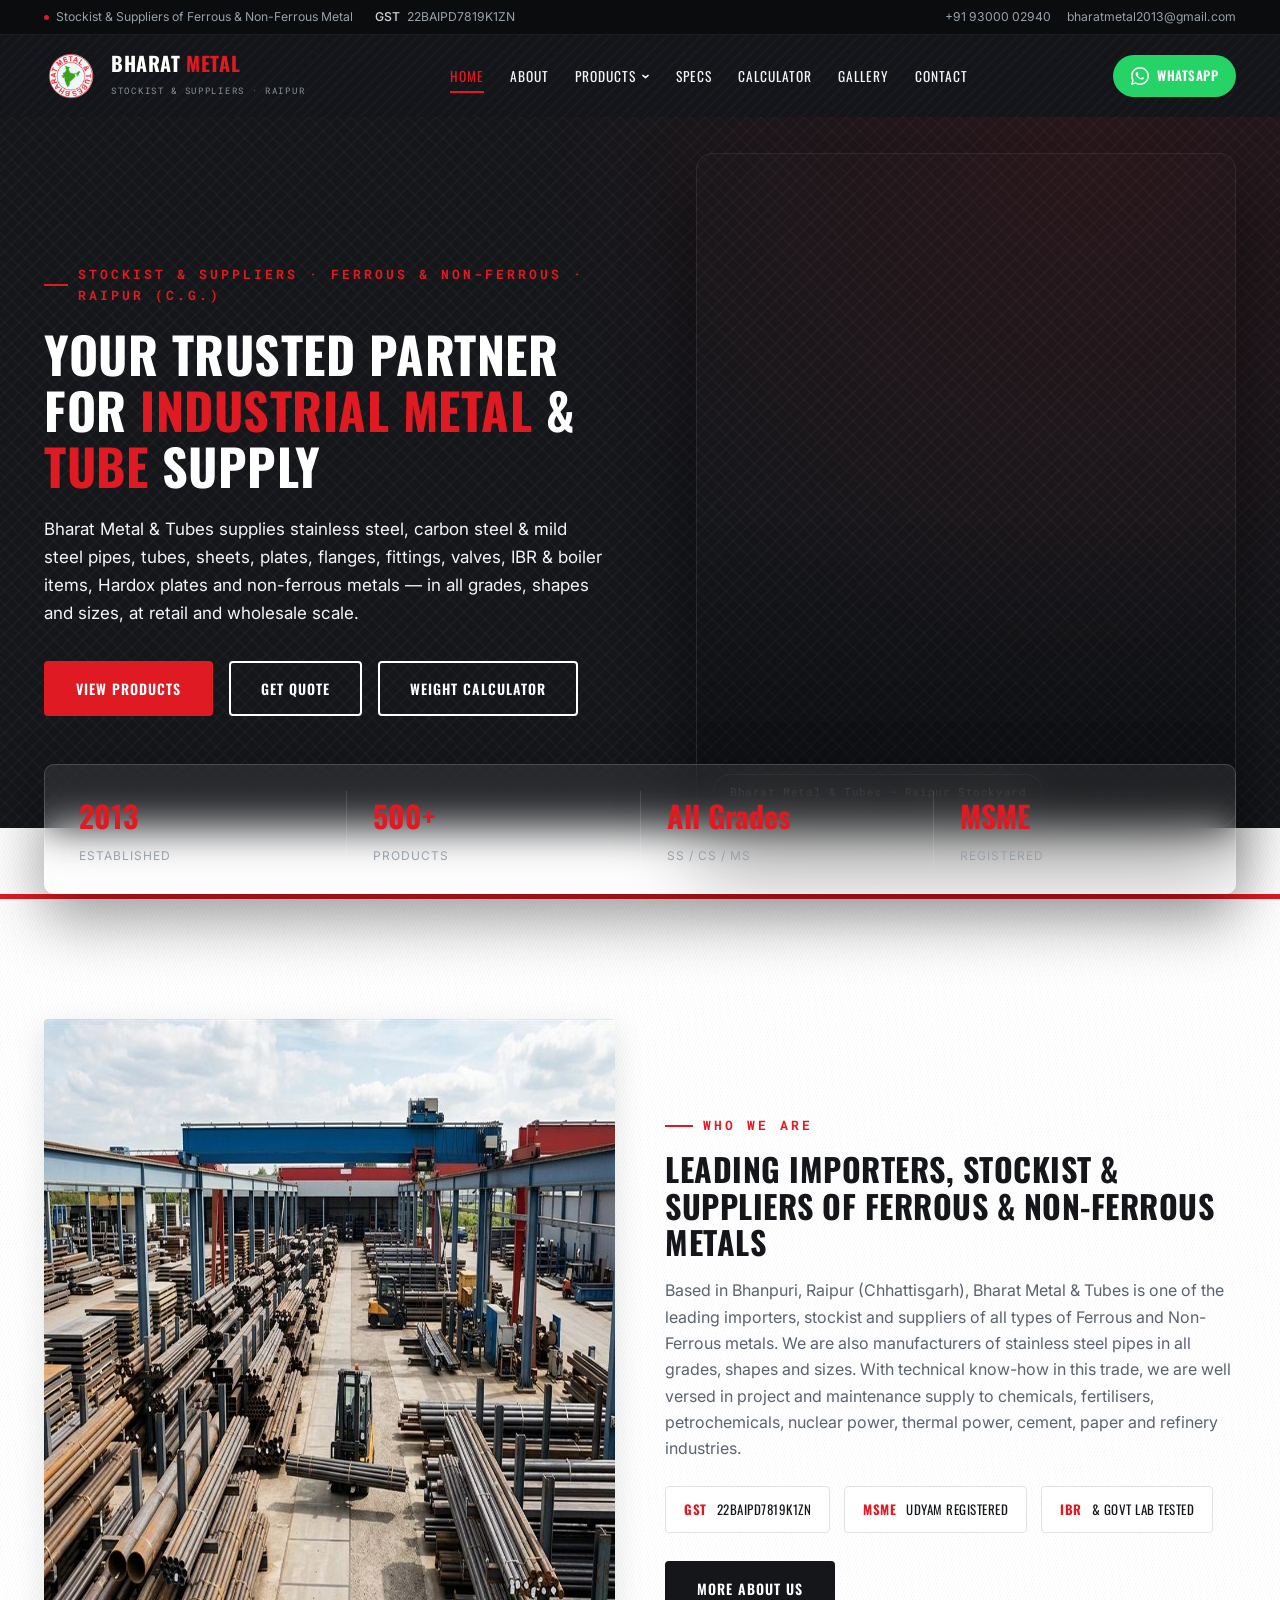
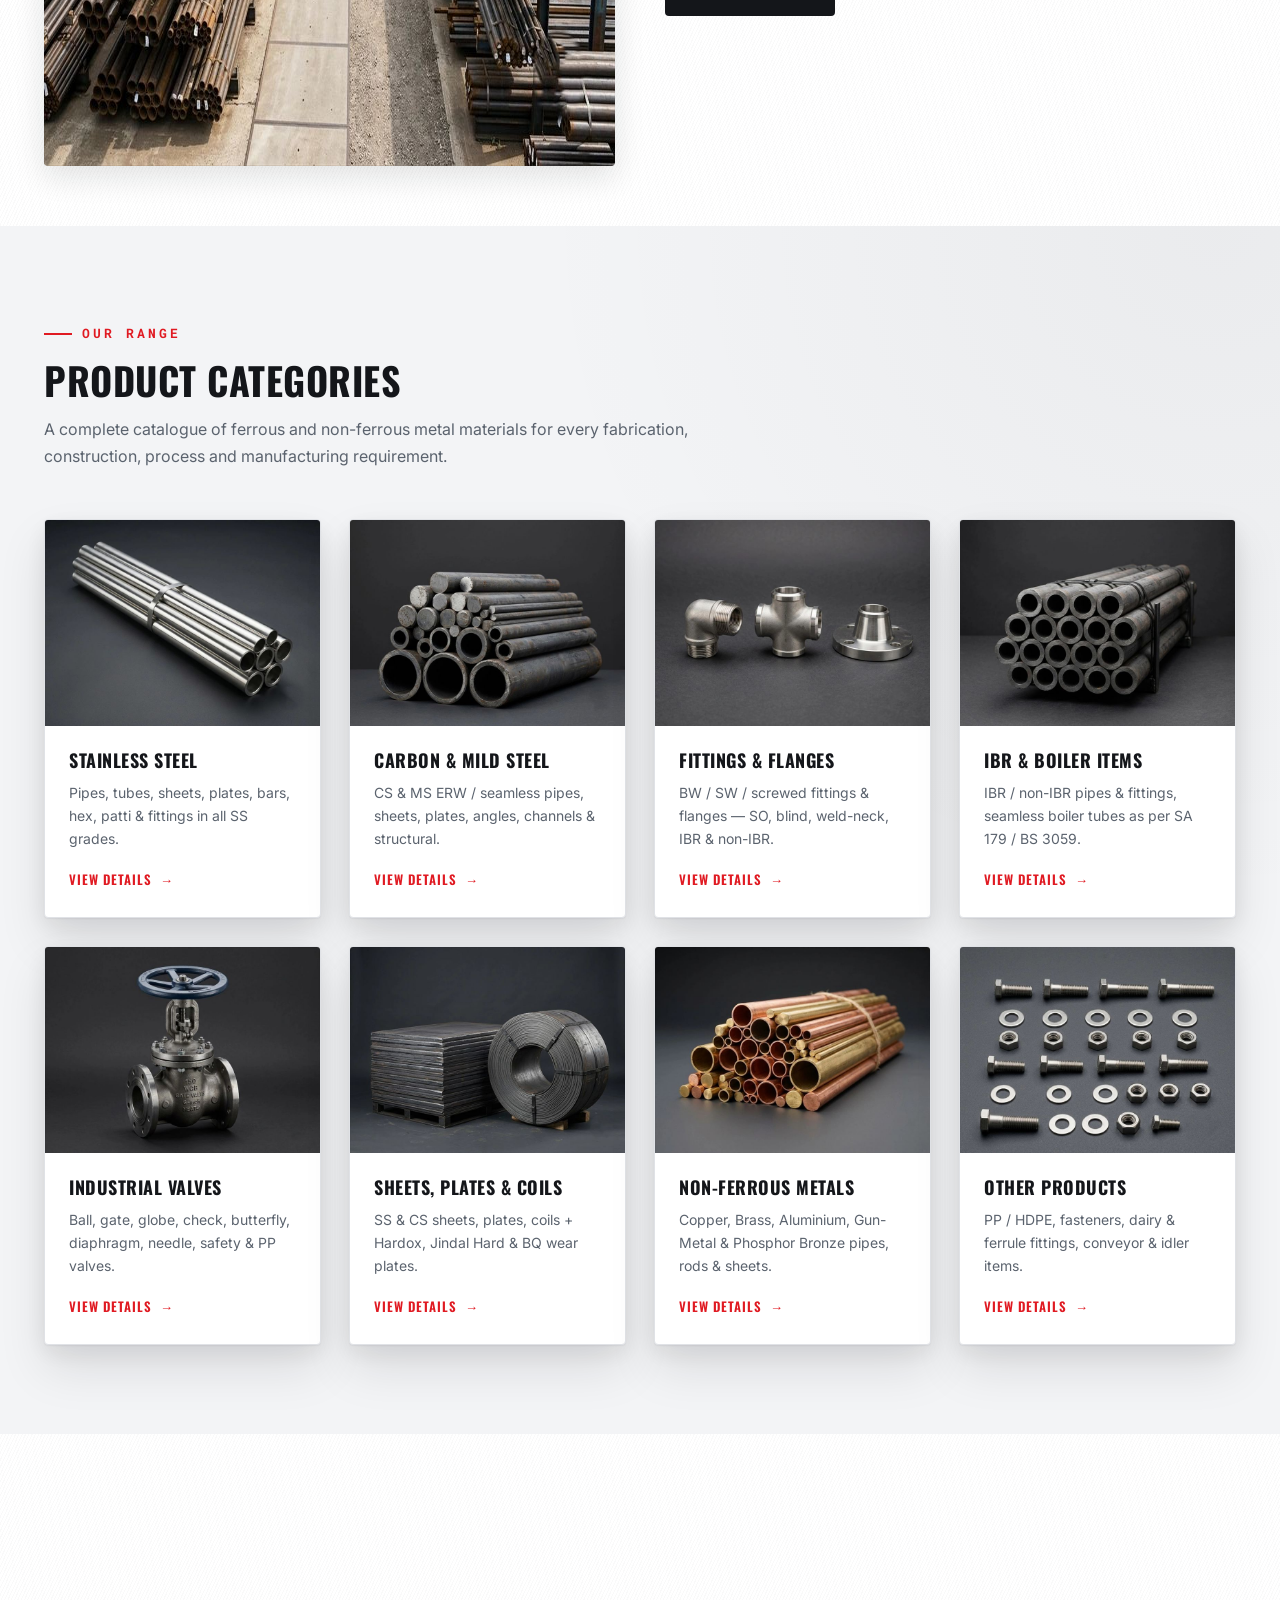
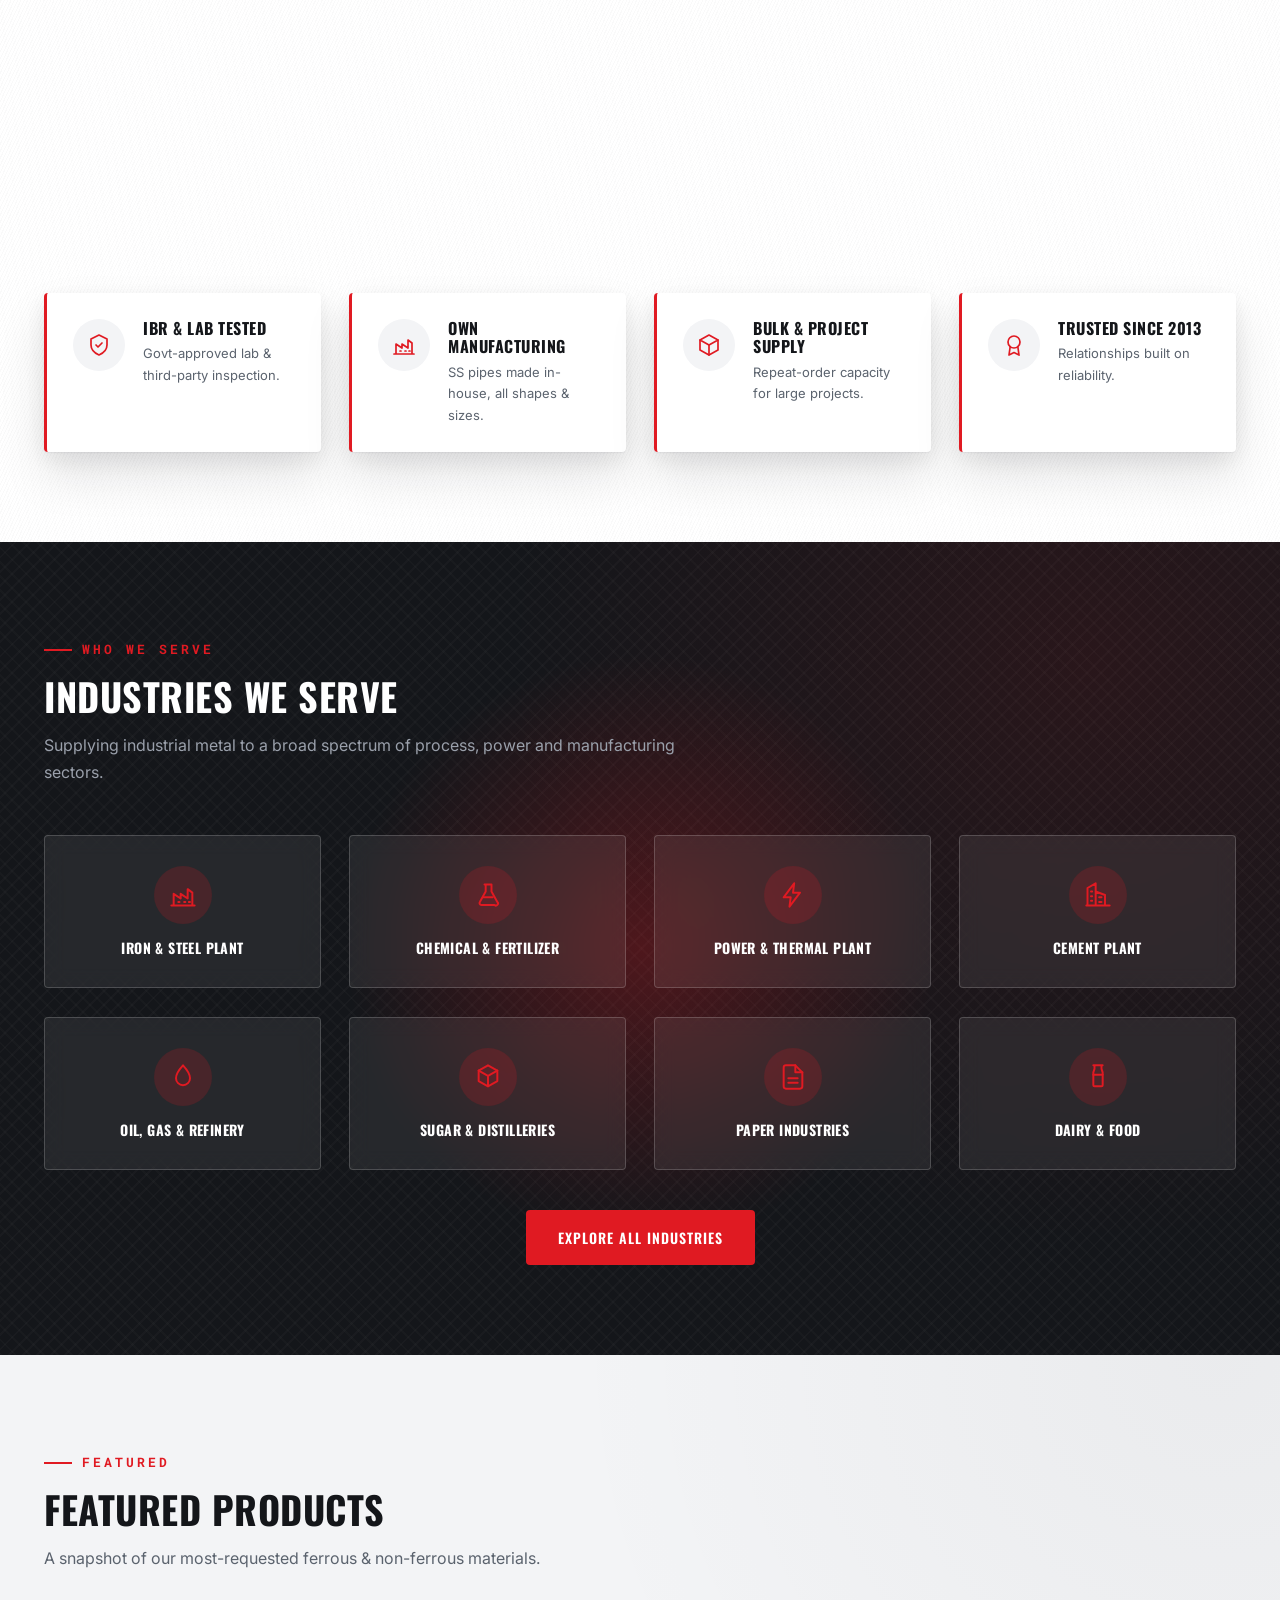
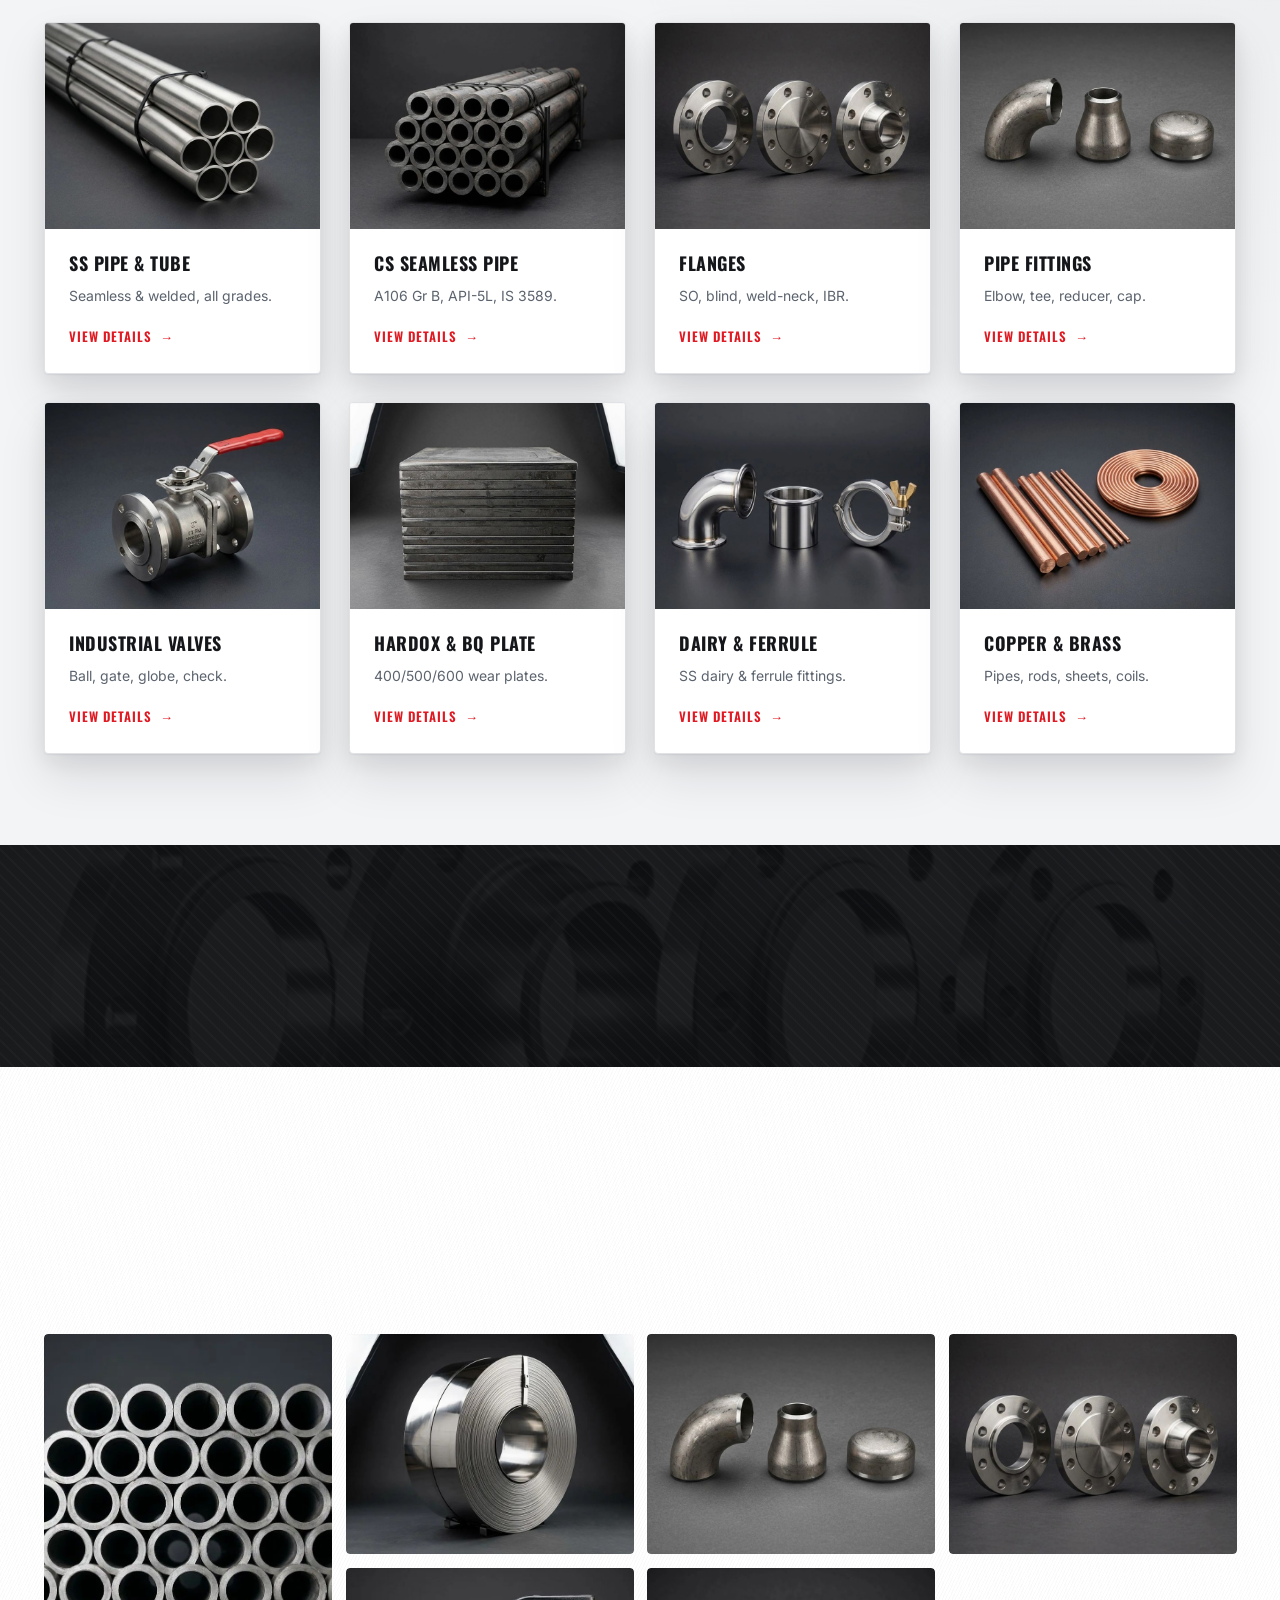
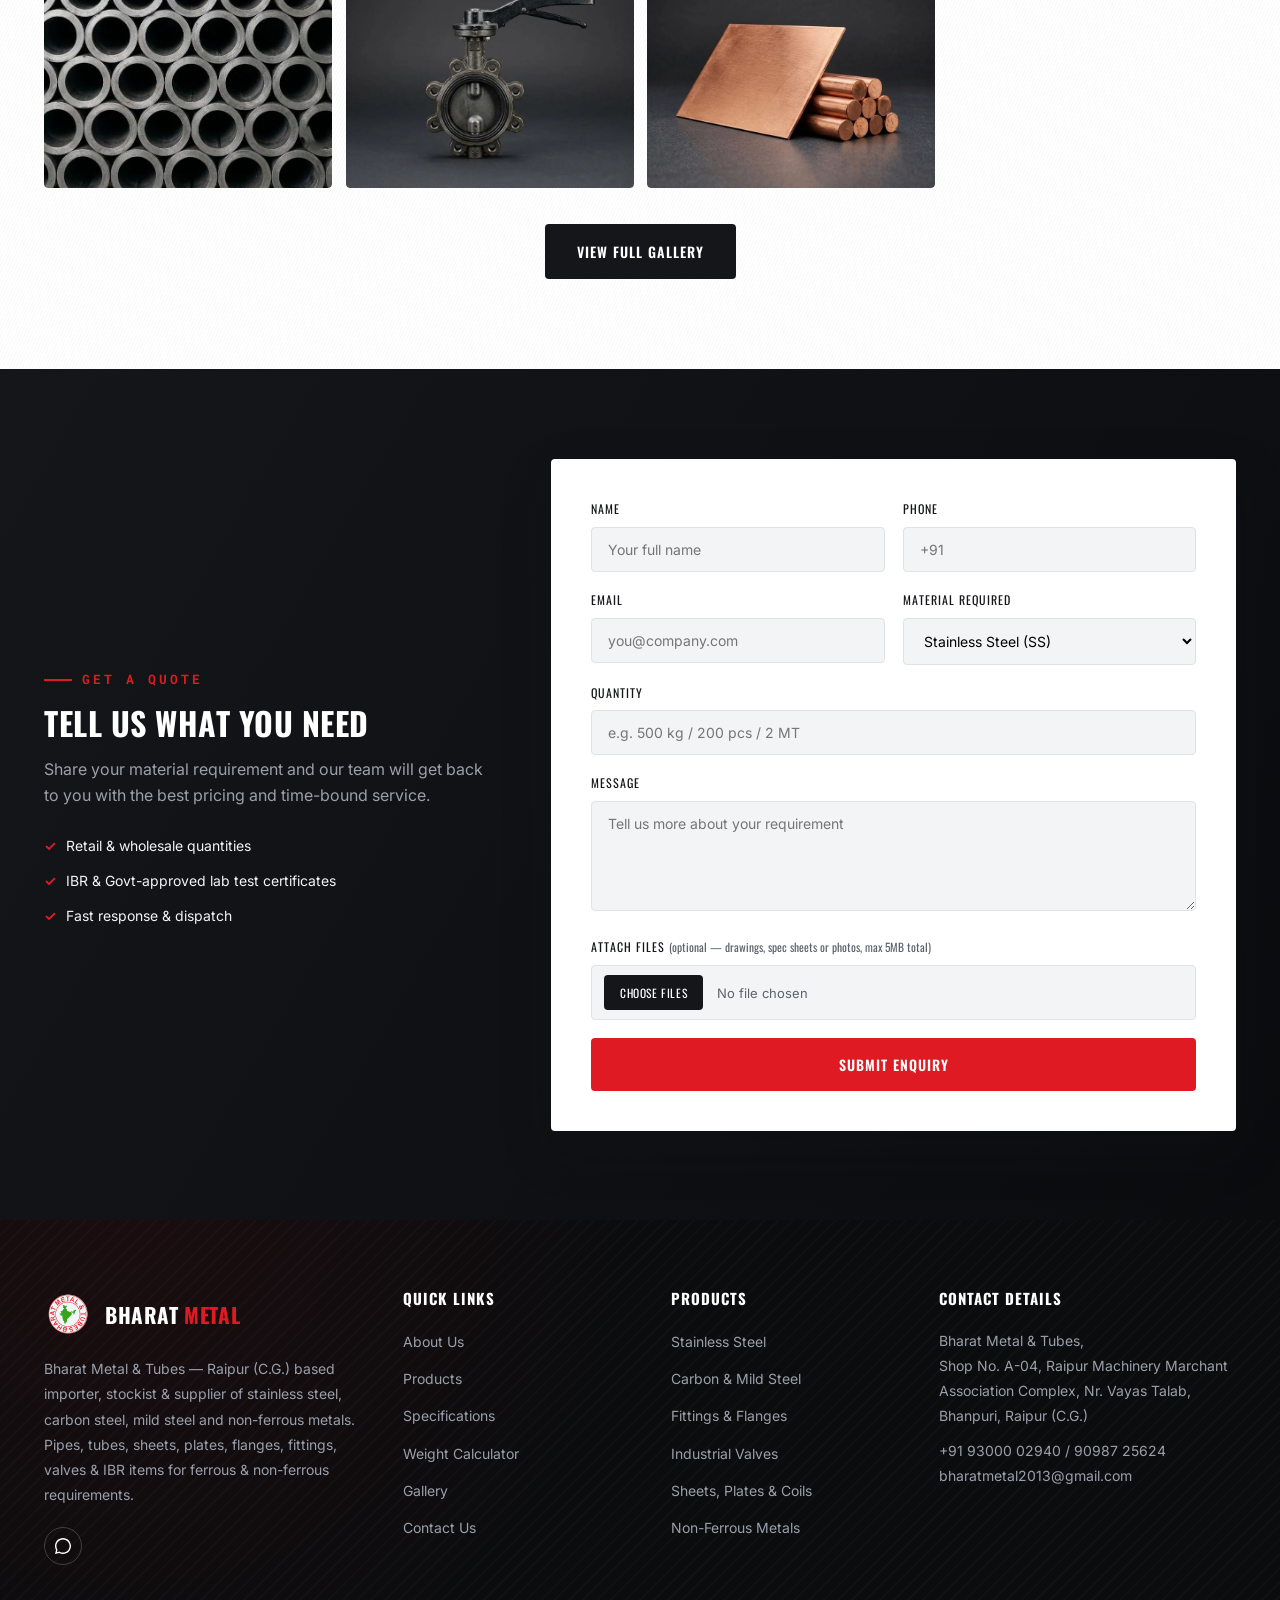
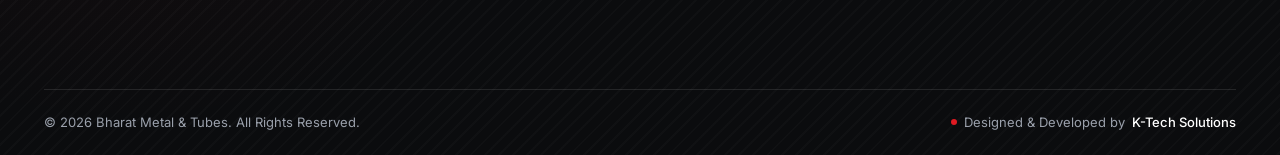
==== commit e3f22676: "Give the navbar WhatsApp link an accessible name .wa-text is display:none below 900px, so on the vie" ====
--- a/index.html
+++ b/index.html
@@ -189,8 +189,8 @@
         </div>
       </div>
       <div class="nav-cta">
-        <a href="https://wa.me/919300002940" class="whatsapp-btn" target="_blank" rel="noopener">
-          <span class="wa-icon"><svg viewBox="0 0 32 32" fill="currentColor" xmlns="http://www.w3.org/2000/svg"><path d="M16 0C7.16 0 0 7.16 0 16c0 2.82.74 5.46 2.03 7.76L0 32l8.46-2.2A15.9 15.9 0 0 0 16 32c8.84 0 16-7.16 16-16S24.84 0 16 0zm0 29.2c-2.46 0-4.78-.65-6.8-1.78l-.49-.28-5.04 1.3 1.34-4.9-.32-.5A13.18 13.18 0 0 1 2.8 16C2.8 8.71 8.71 2.8 16 2.8S29.2 8.71 29.2 16 23.29 29.2 16 29.2zm7.27-9.85c-.4-.2-2.36-1.16-2.72-1.3-.36-.13-.63-.2-.9.2-.27.4-1.03 1.3-1.27 1.56-.23.27-.46.3-.86.1-2.32-1.16-3.84-2.07-5.37-4.7-.4-.7.4-.65 1.15-2.16.13-.27.06-.5-.07-.7-.13-.2-.83-2-1.13-2.73-.3-.73-.6-.63-.83-.64-.21-.01-.46-.01-.7-.01-.24 0-.63.1-.96.46-.33.36-1.26 1.23-1.26 3 0 1.76 1.29 3.47 1.46 3.71.18.24 2.51 3.83 6.08 5.22 3.57 1.4 3.57.93 4.21.87.64-.06 2.36-.96 2.69-1.9.33-.93.33-1.73.23-1.9-.1-.16-.36-.26-.76-.46z"/></svg></span><span class="wa-text">WhatsApp</span>
+        <a href="https://wa.me/919300002940" class="whatsapp-btn" target="_blank" rel="noopener" aria-label="Chat with us on WhatsApp">
+          <span class="wa-icon"><svg viewBox="0 0 32 32" fill="currentColor" xmlns="http://www.w3.org/2000/svg" aria-hidden="true" focusable="false"><path d="M16 0C7.16 0 0 7.16 0 16c0 2.82.74 5.46 2.03 7.76L0 32l8.46-2.2A15.9 15.9 0 0 0 16 32c8.84 0 16-7.16 16-16S24.84 0 16 0zm0 29.2c-2.46 0-4.78-.65-6.8-1.78l-.49-.28-5.04 1.3 1.34-4.9-.32-.5A13.18 13.18 0 0 1 2.8 16C2.8 8.71 8.71 2.8 16 2.8S29.2 8.71 29.2 16 23.29 29.2 16 29.2zm7.27-9.85c-.4-.2-2.36-1.16-2.72-1.3-.36-.13-.63-.2-.9.2-.27.4-1.03 1.3-1.27 1.56-.23.27-.46.3-.86.1-2.32-1.16-3.84-2.07-5.37-4.7-.4-.7.4-.65 1.15-2.16.13-.27.06-.5-.07-.7-.13-.2-.83-2-1.13-2.73-.3-.73-.6-.63-.83-.64-.21-.01-.46-.01-.7-.01-.24 0-.63.1-.96.46-.33.36-1.26 1.23-1.26 3 0 1.76 1.29 3.47 1.46 3.71.18.24 2.51 3.83 6.08 5.22 3.57 1.4 3.57.93 4.21.87.64-.06 2.36-.96 2.69-1.9.33-.93.33-1.73.23-1.9-.1-.16-.36-.26-.76-.46z"/></svg></span><span class="wa-text">WhatsApp</span>
         </a>
         <button class="menu-toggle" aria-label="Open menu" aria-expanded="false"><span></span><span></span><span></span></button>
       </div>
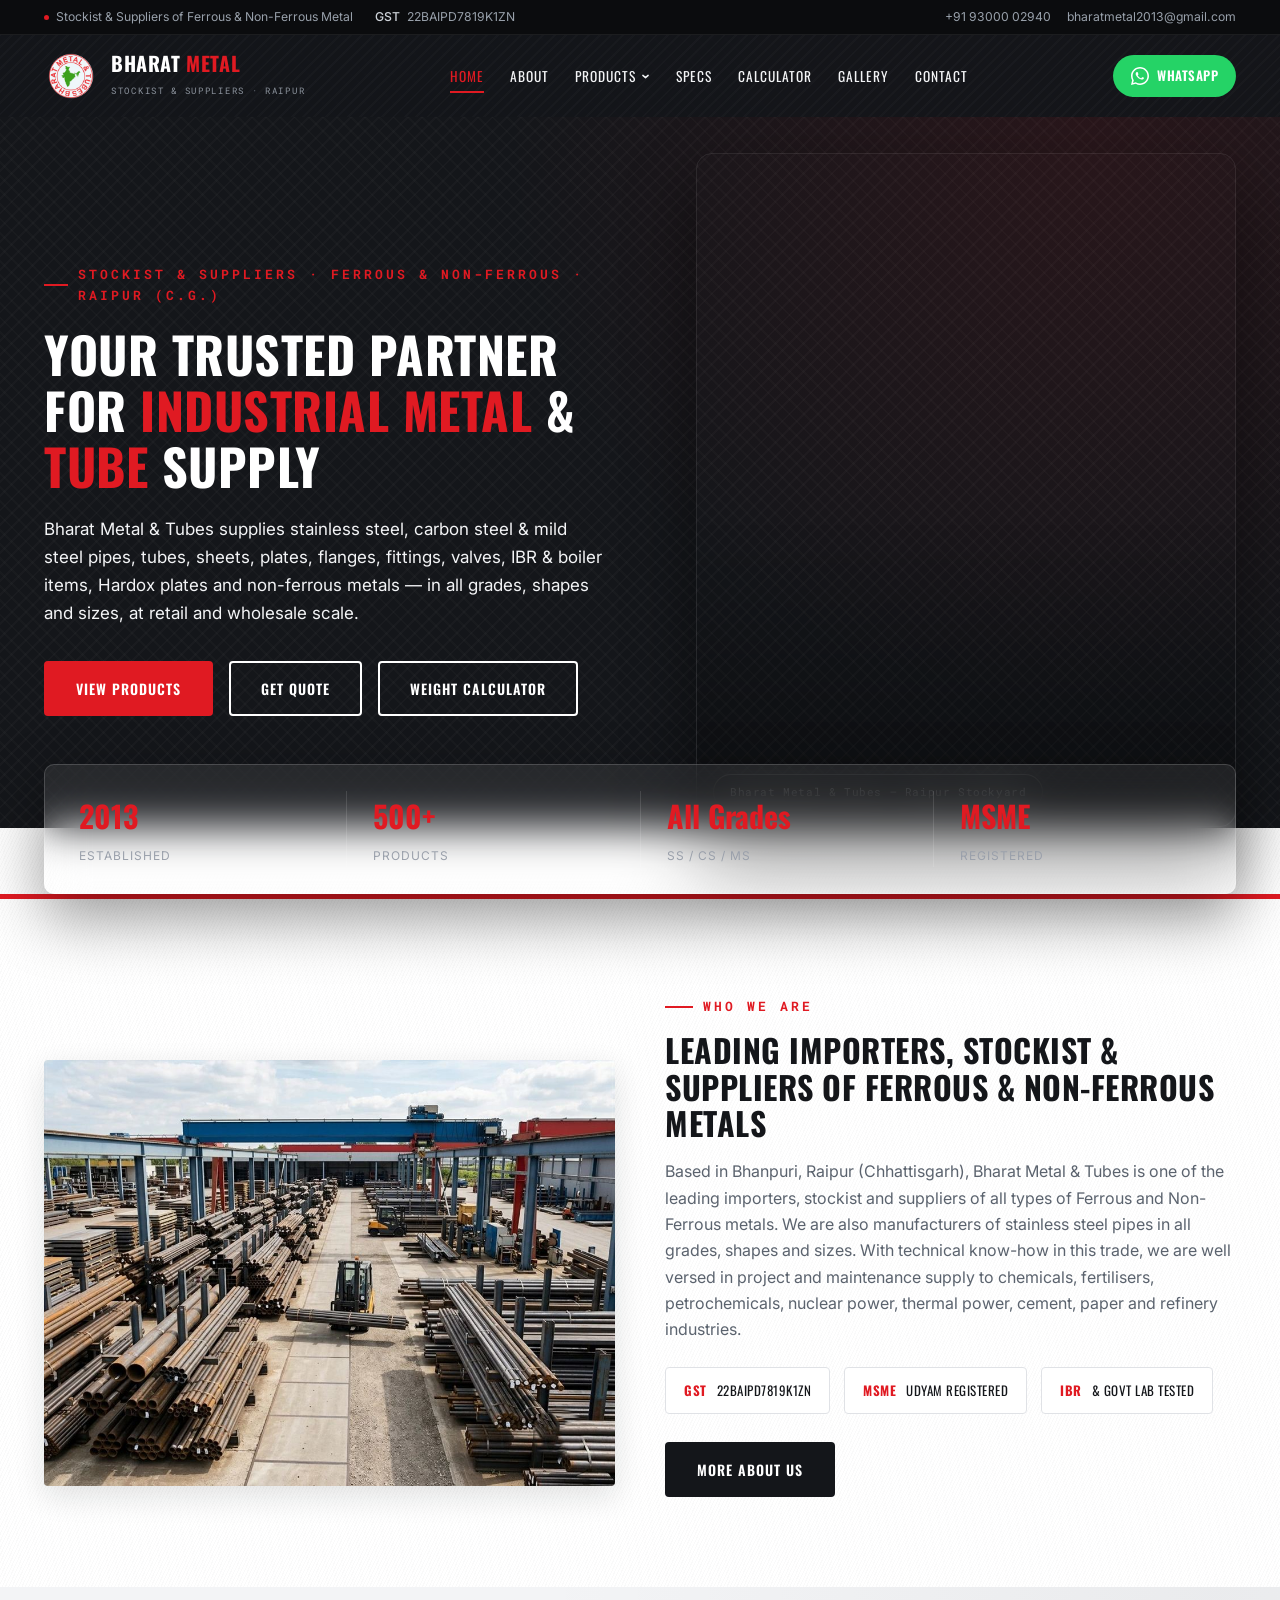
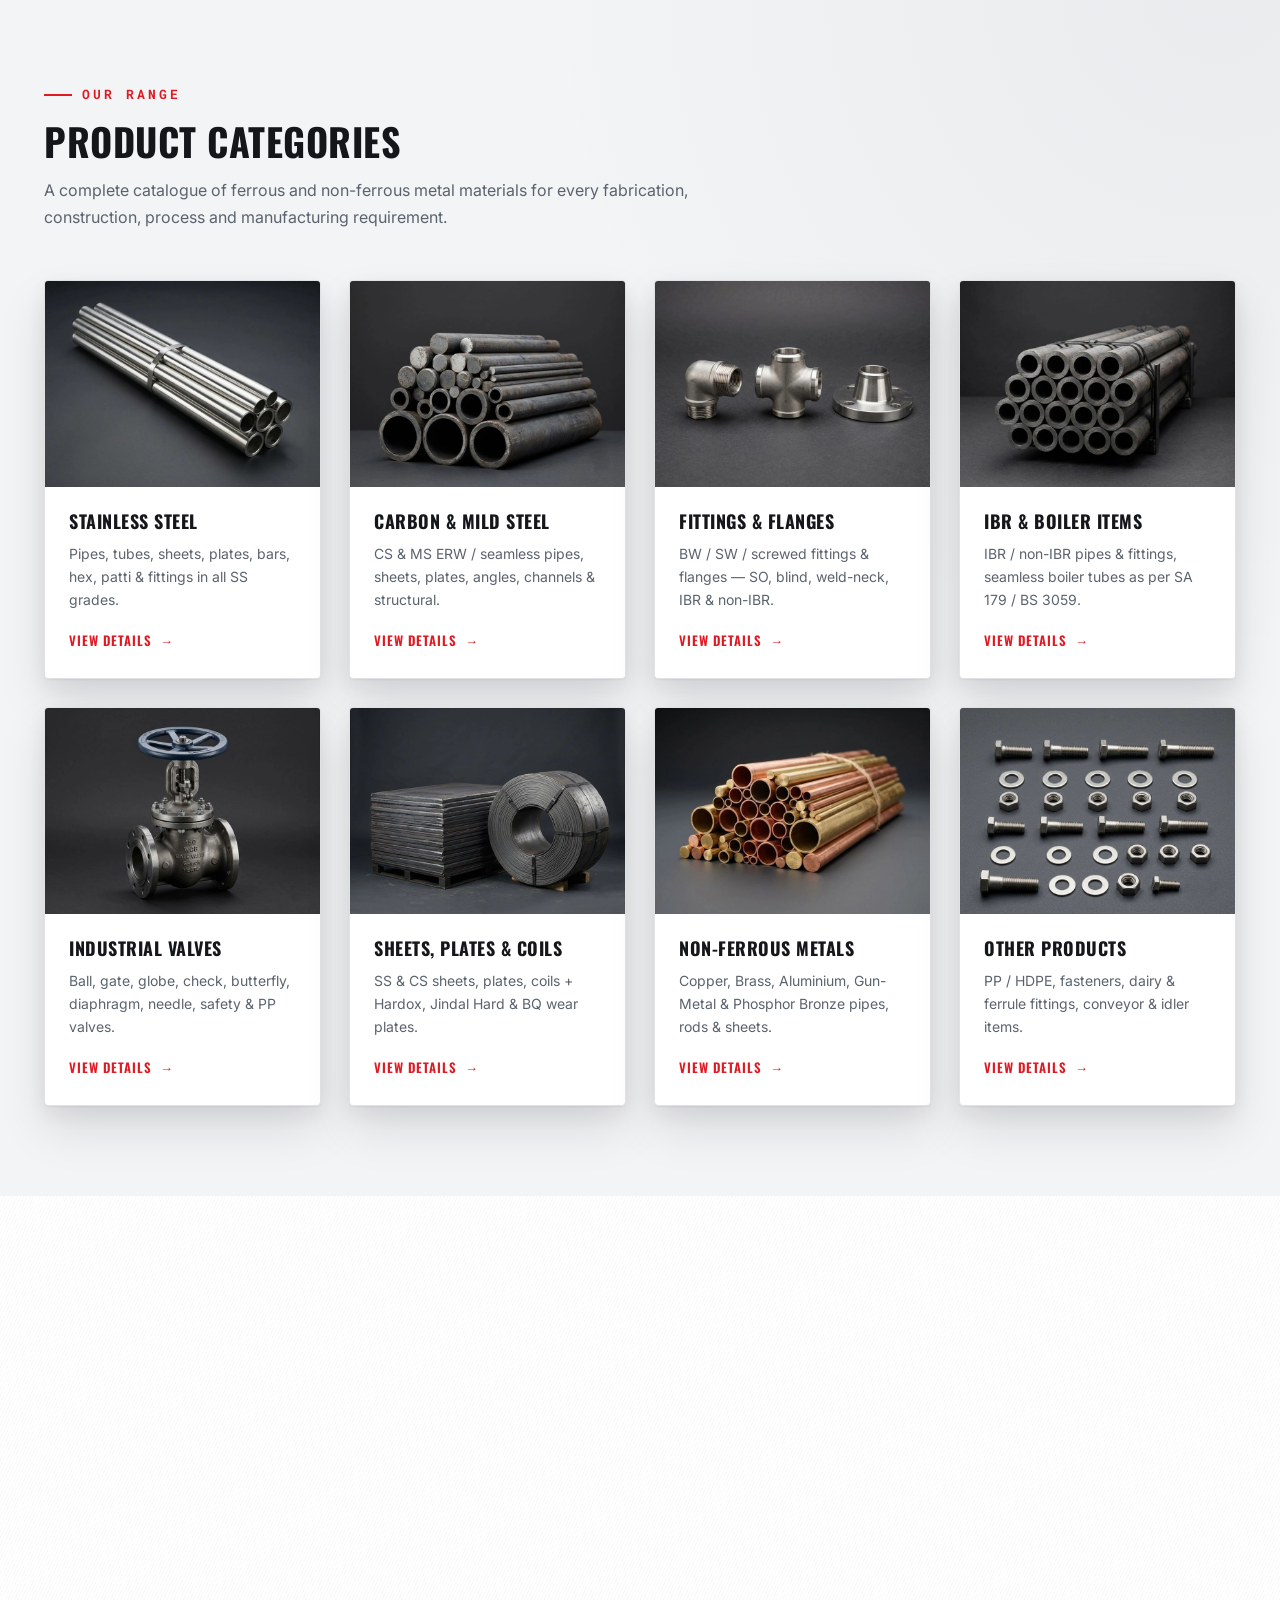
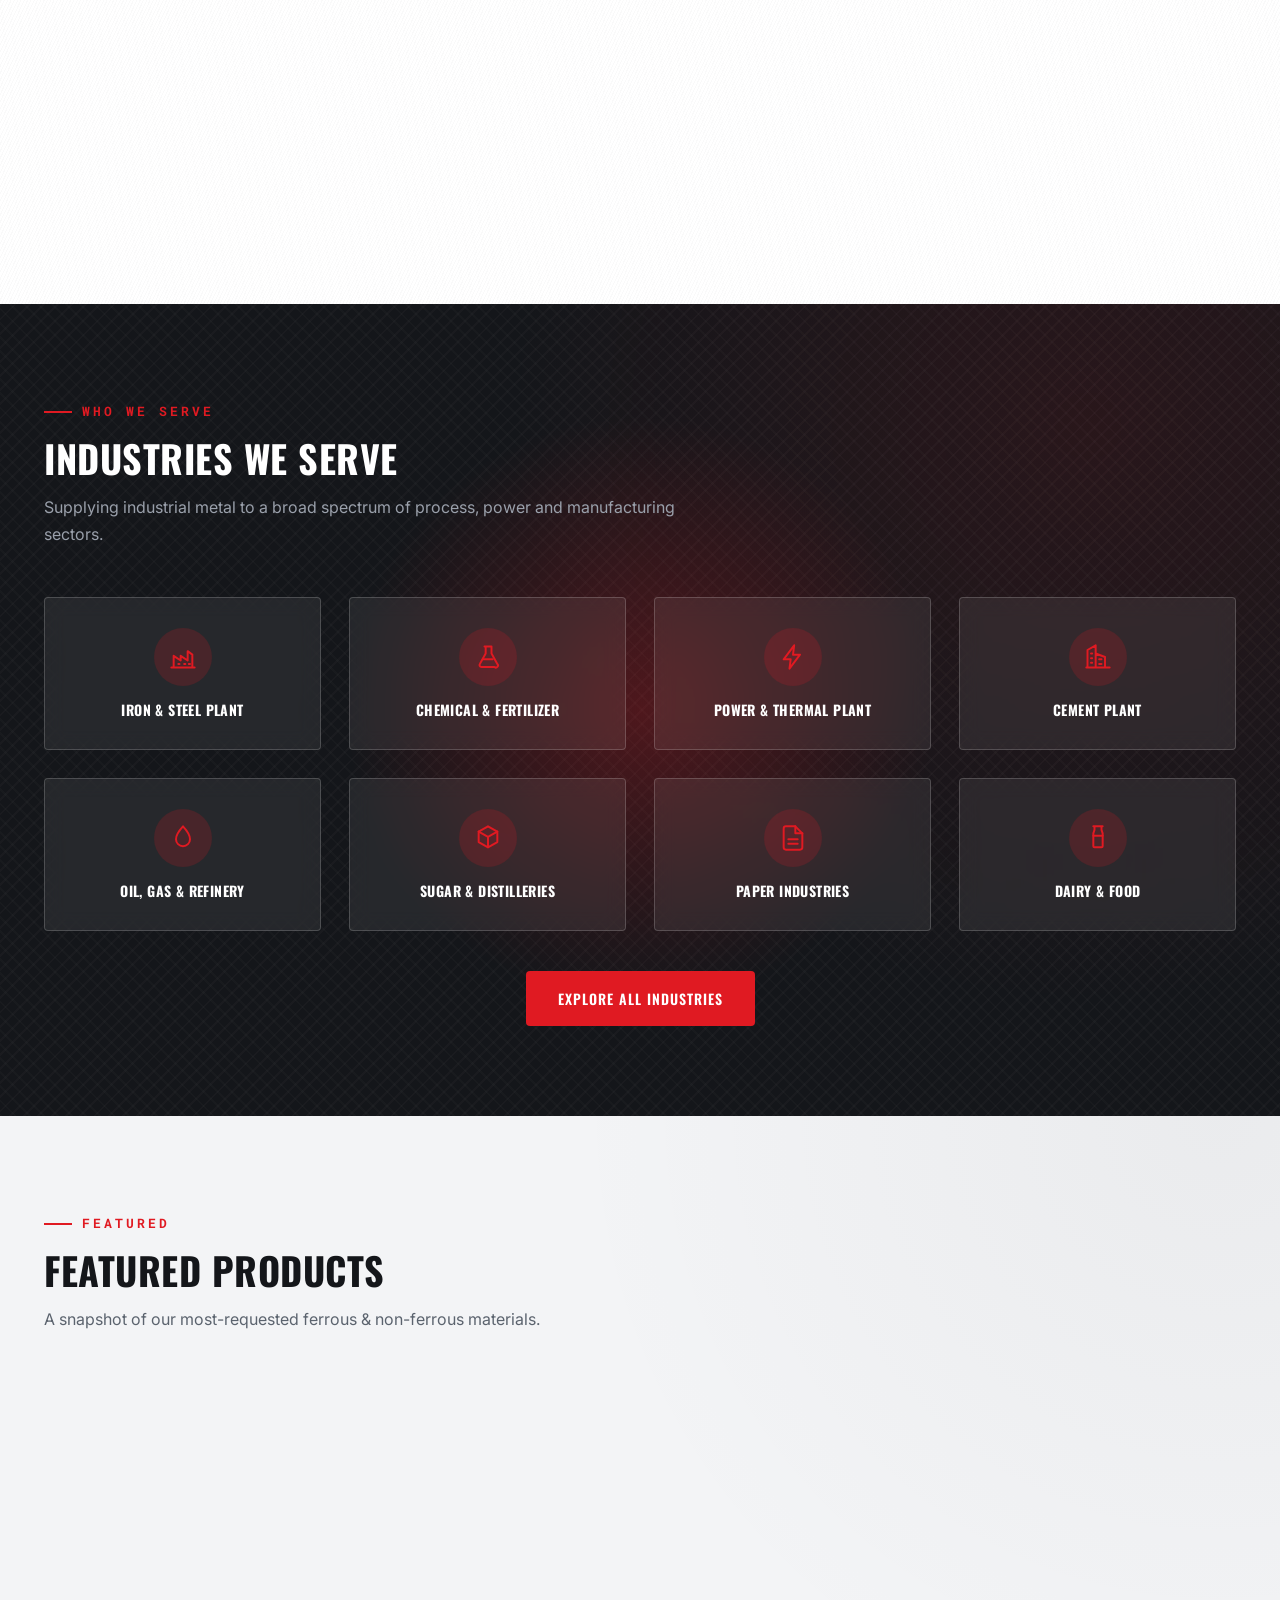
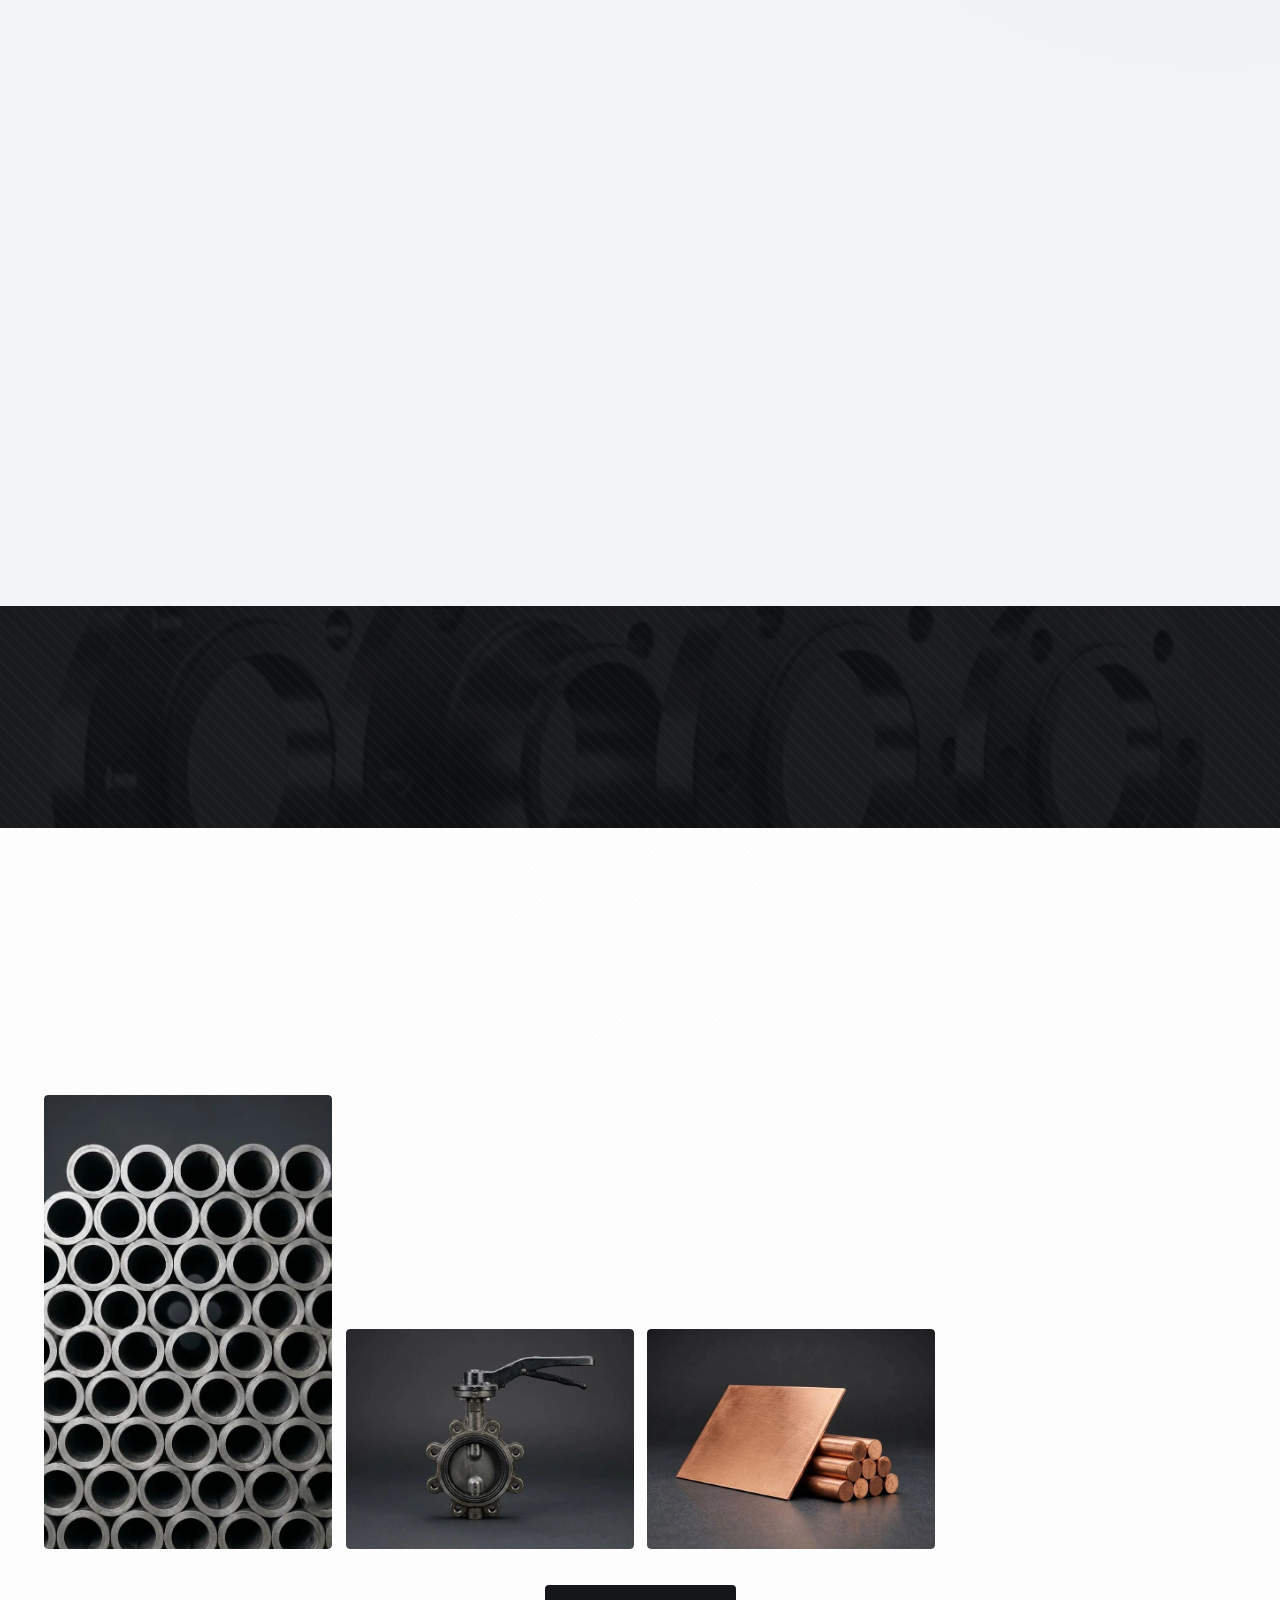
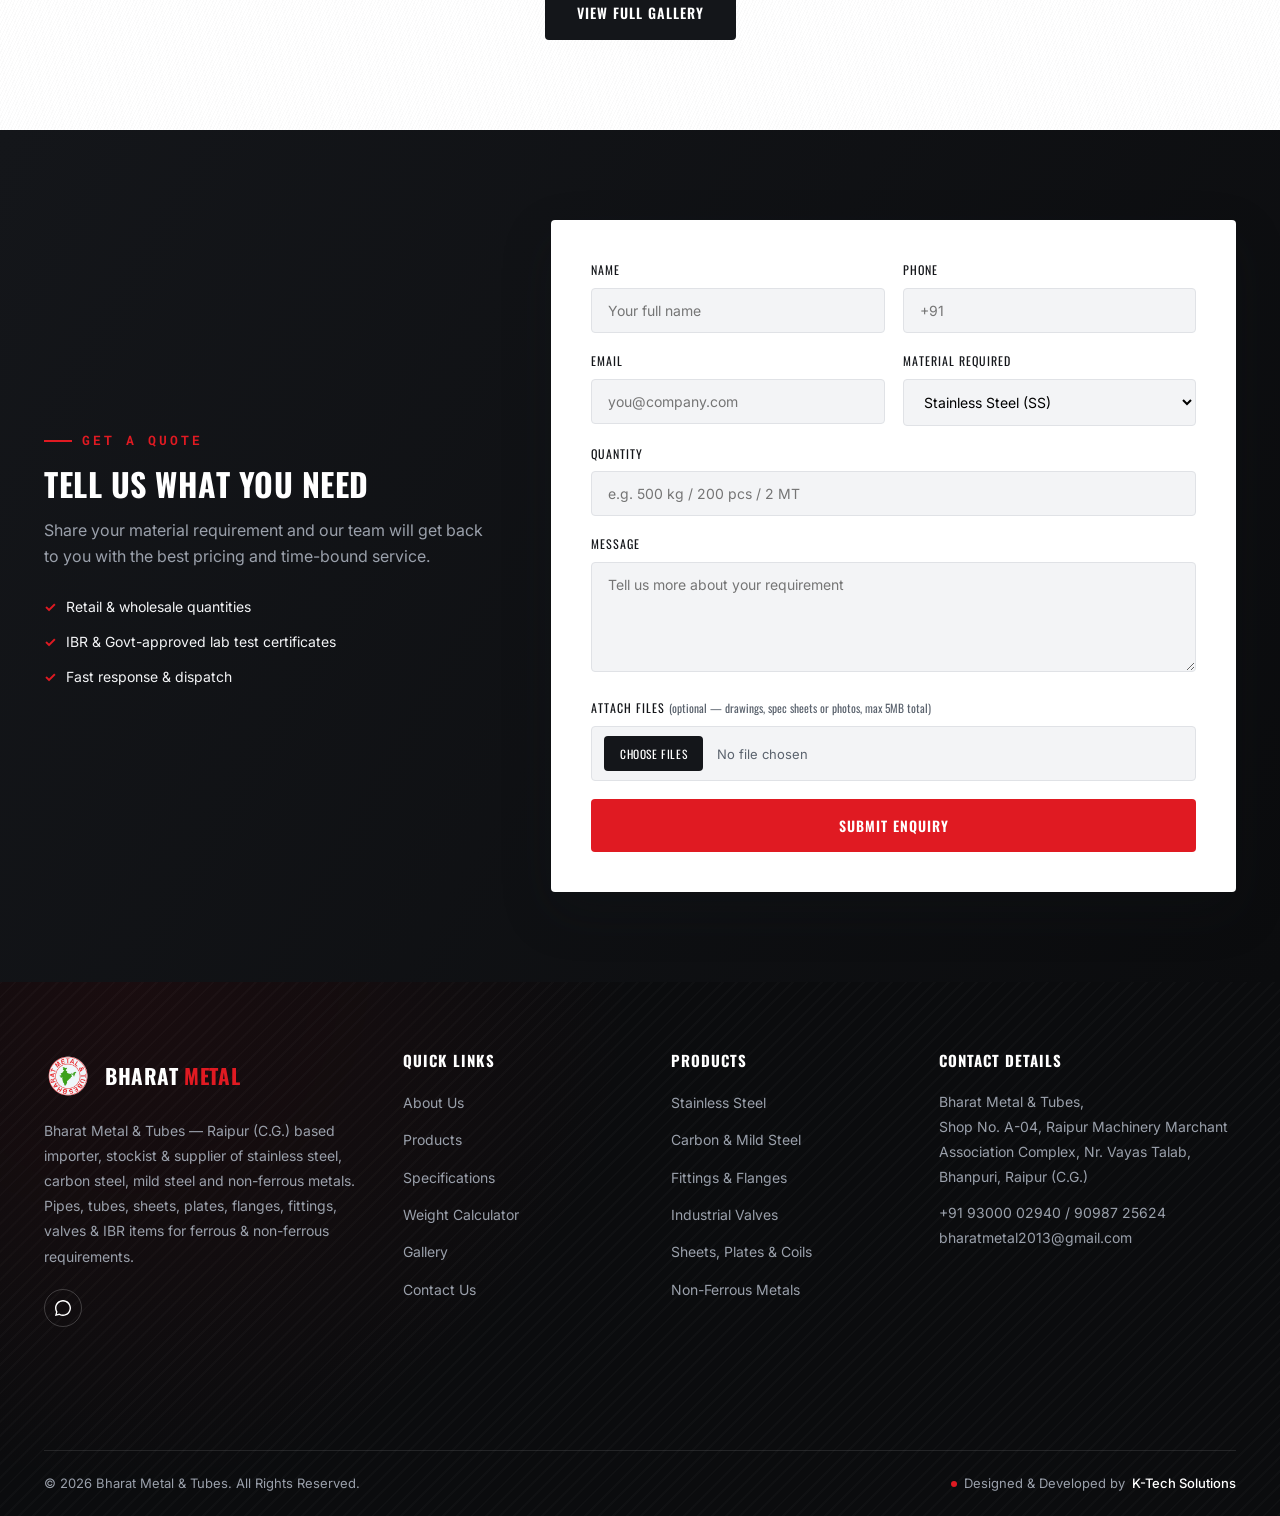
==== commit b3317acb: "Stop images stretching once they carry intrinsic dimensions Adding width/height attributes to every " ====
--- a/index.html
+++ b/index.html
@@ -105,7 +105,7 @@
 <link rel="icon" href="/favicon.ico" sizes="any">
 <link rel="icon" type="image/png" sizes="192x192" href="images/favicon-192.png">
 <link rel="apple-touch-icon" href="images/apple-touch-icon.png">
-<link rel="stylesheet" href="css/style.css?v=31">
+<link rel="stylesheet" href="css/style.css?v=32">
 </head>
 <body>
 
--- a/css/style.css
+++ b/css/style.css
@@ -33,7 +33,13 @@
   line-height:1.65;
   overflow-x:hidden;
 }
-img{max-width:100%;display:block;}
+/* height:auto is required, not optional: every <img> carries intrinsic
+   width/height attributes so the browser can reserve space before the file
+   arrives. Without this, max-width:100% shrinks the width on small screens
+   while the height attribute stays fixed, and the picture stretches.
+   Components that deliberately set their own height (.card-img, .gallery-grid,
+   .mini-gallery) still override it further down. */
+img{max-width:100%;height:auto;display:block;}
 a{text-decoration:none;color:inherit;}
 ul{list-style:none;}
 .container{max-width:var(--container);margin:0 auto;padding:0 24px;}
